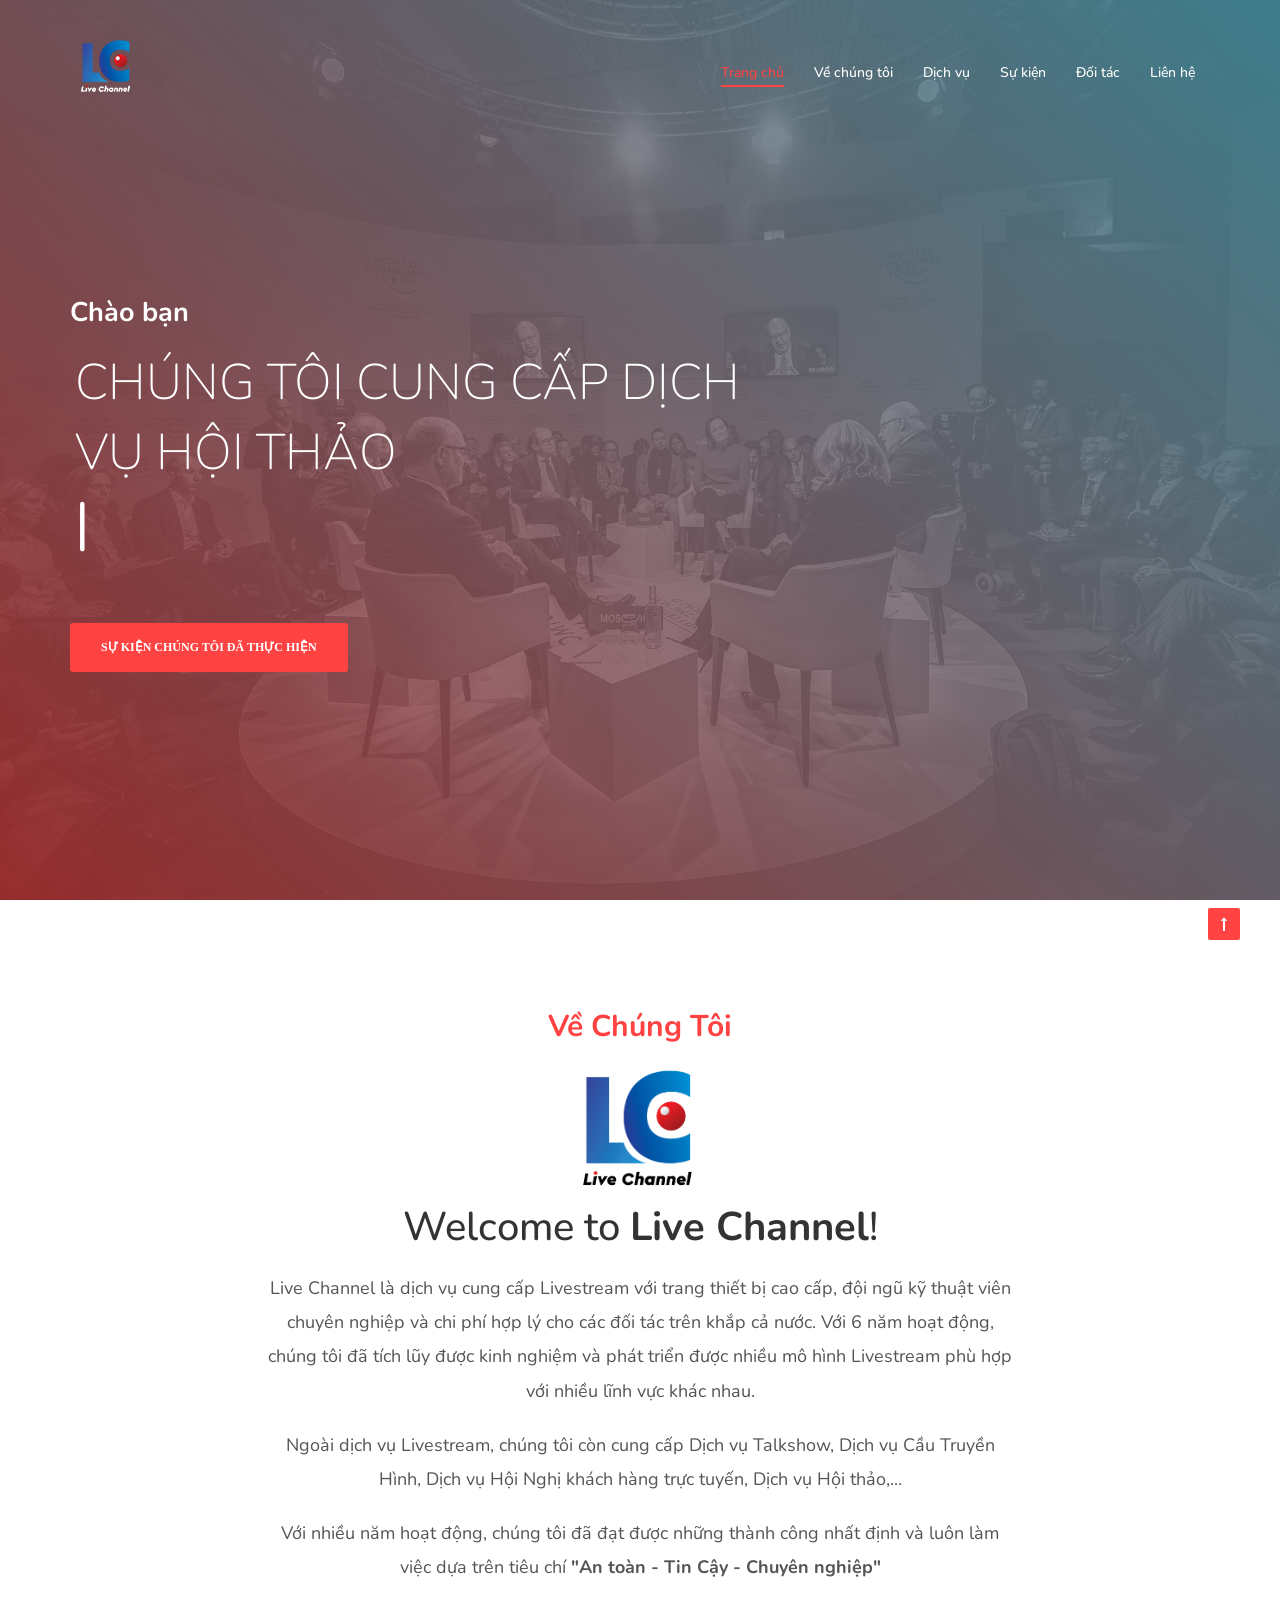
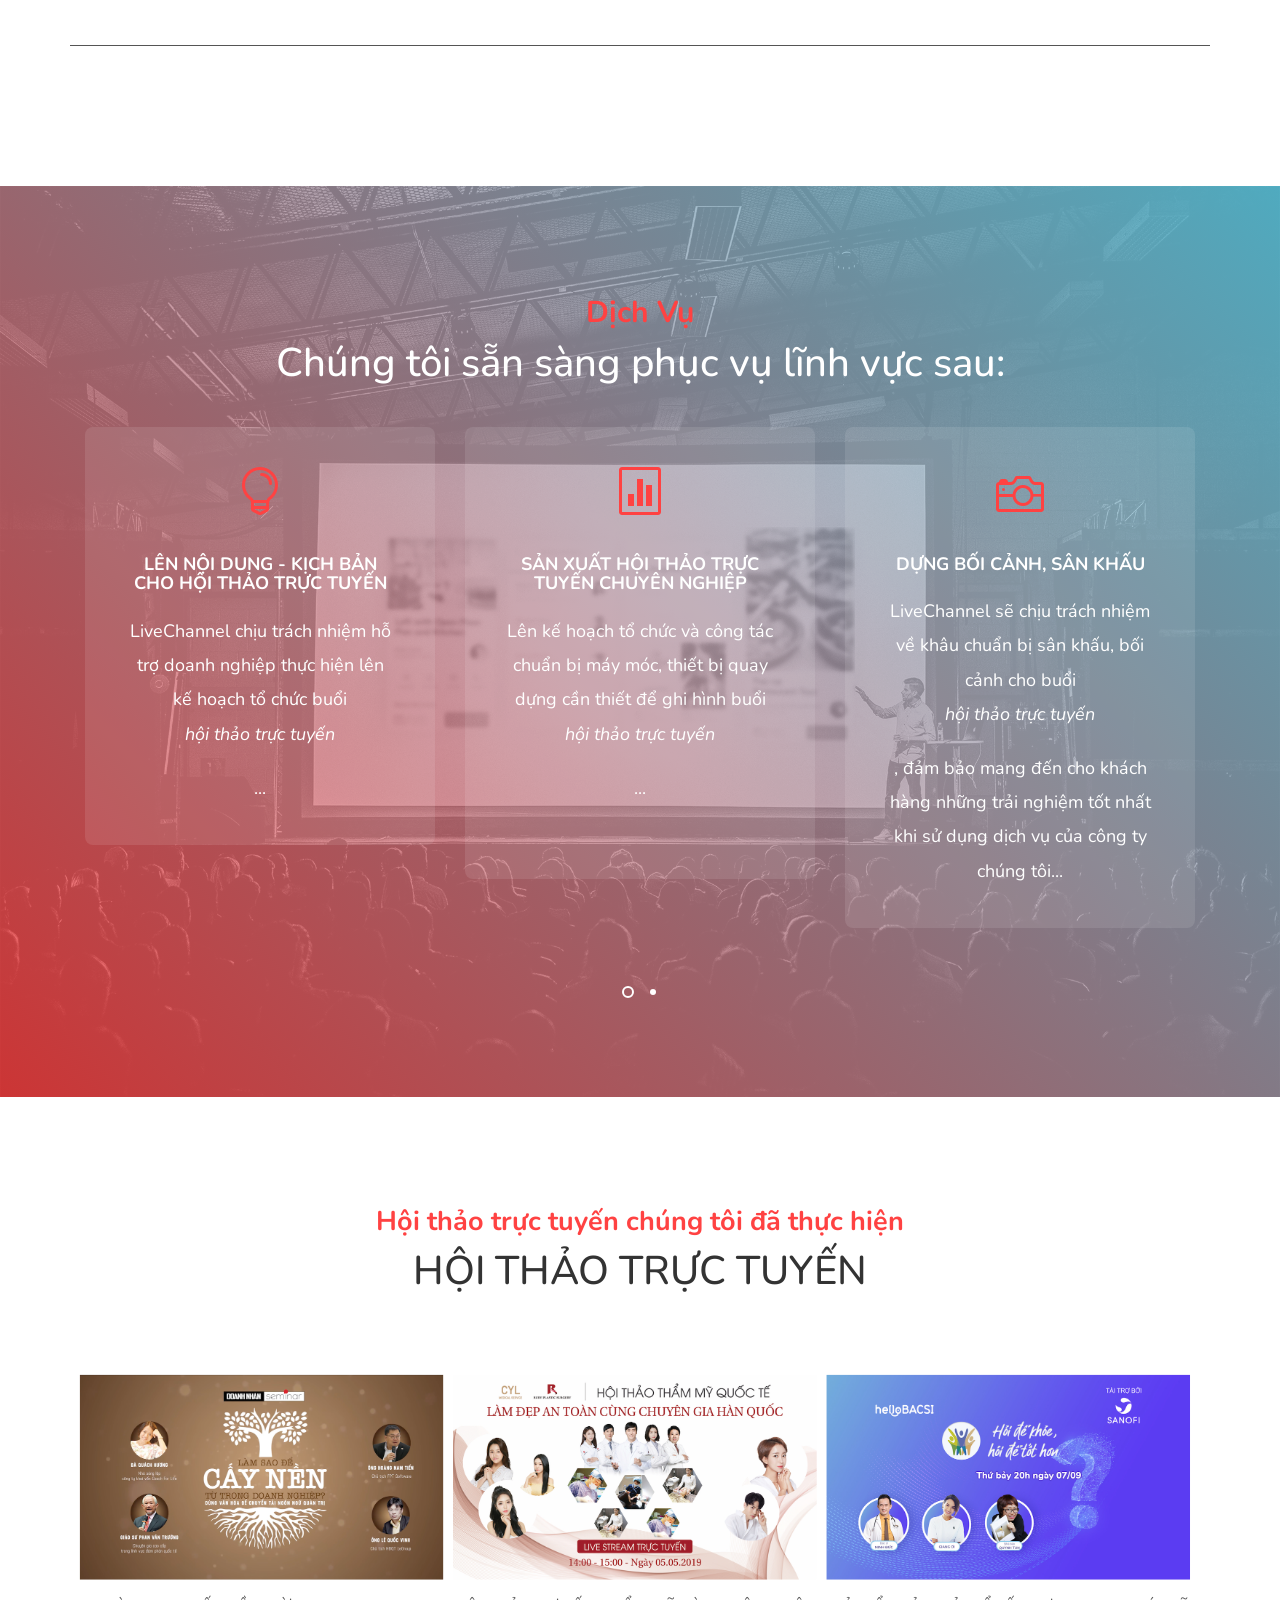
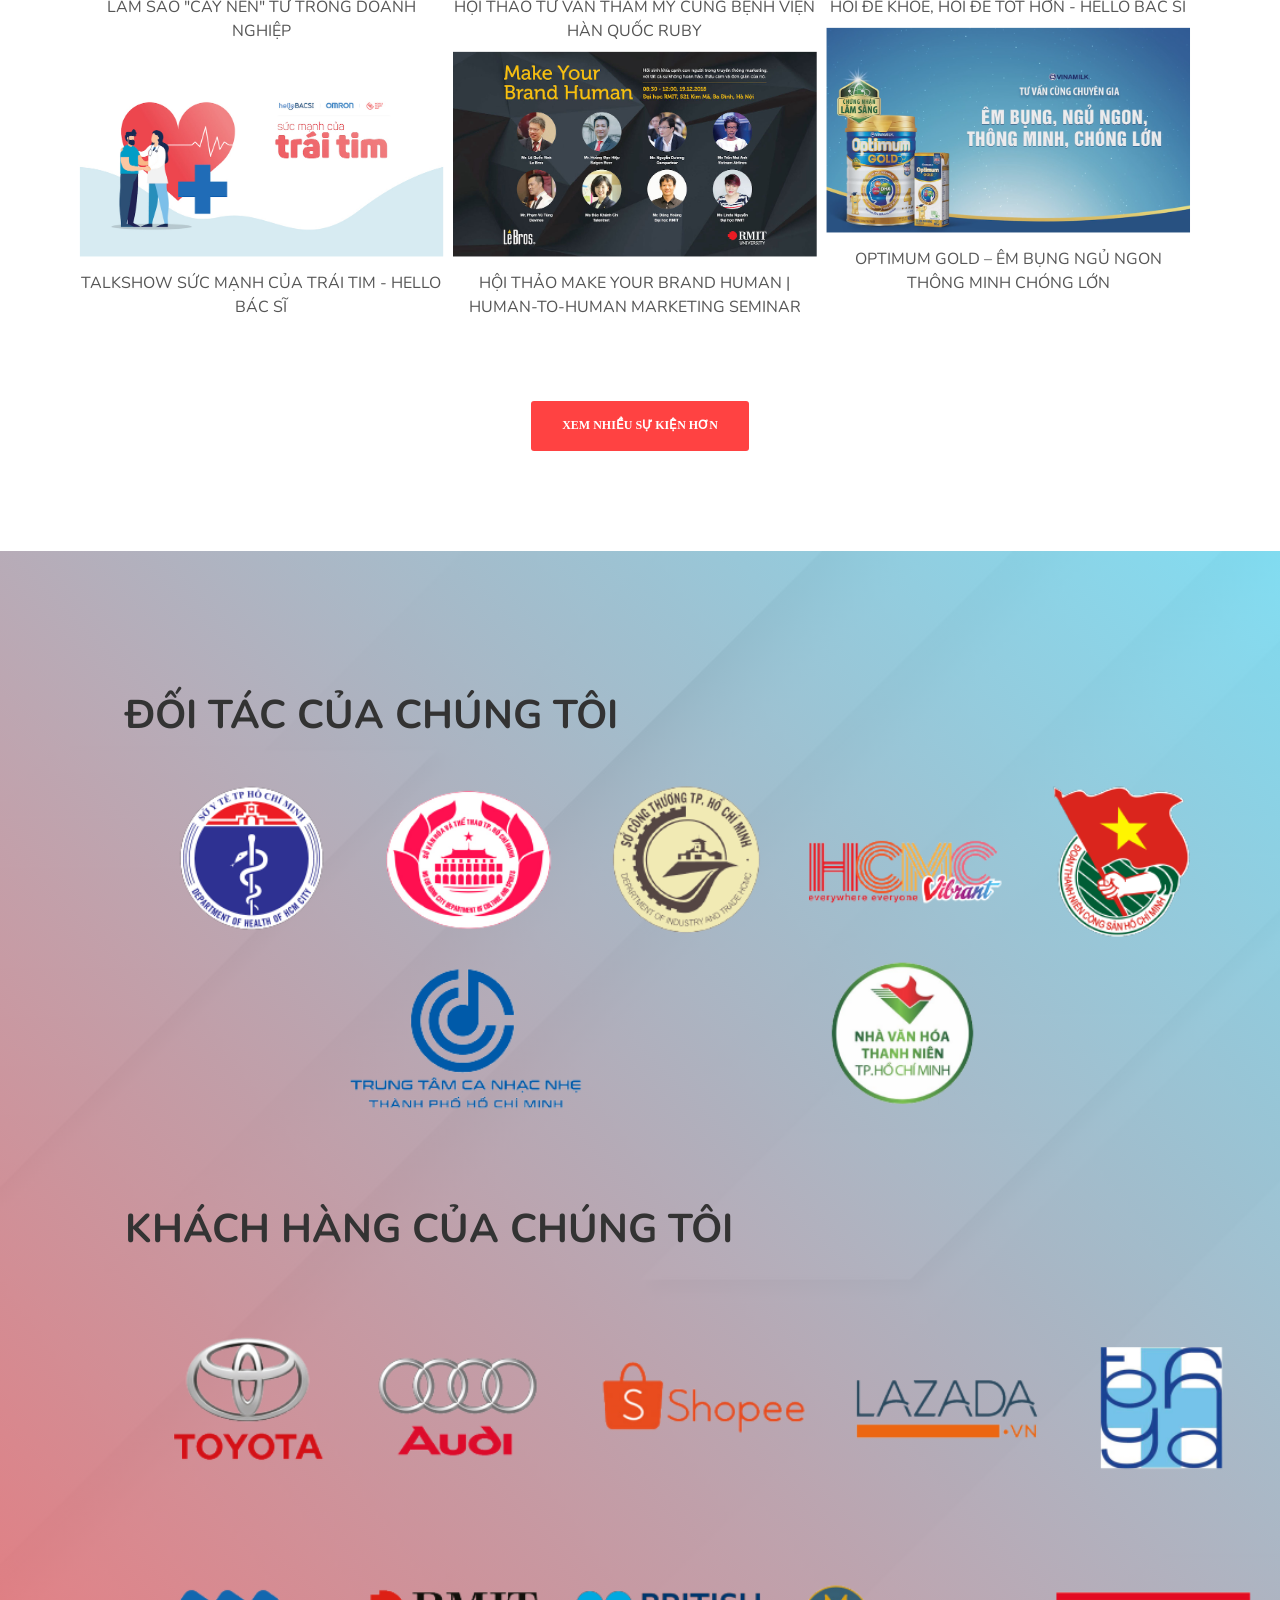
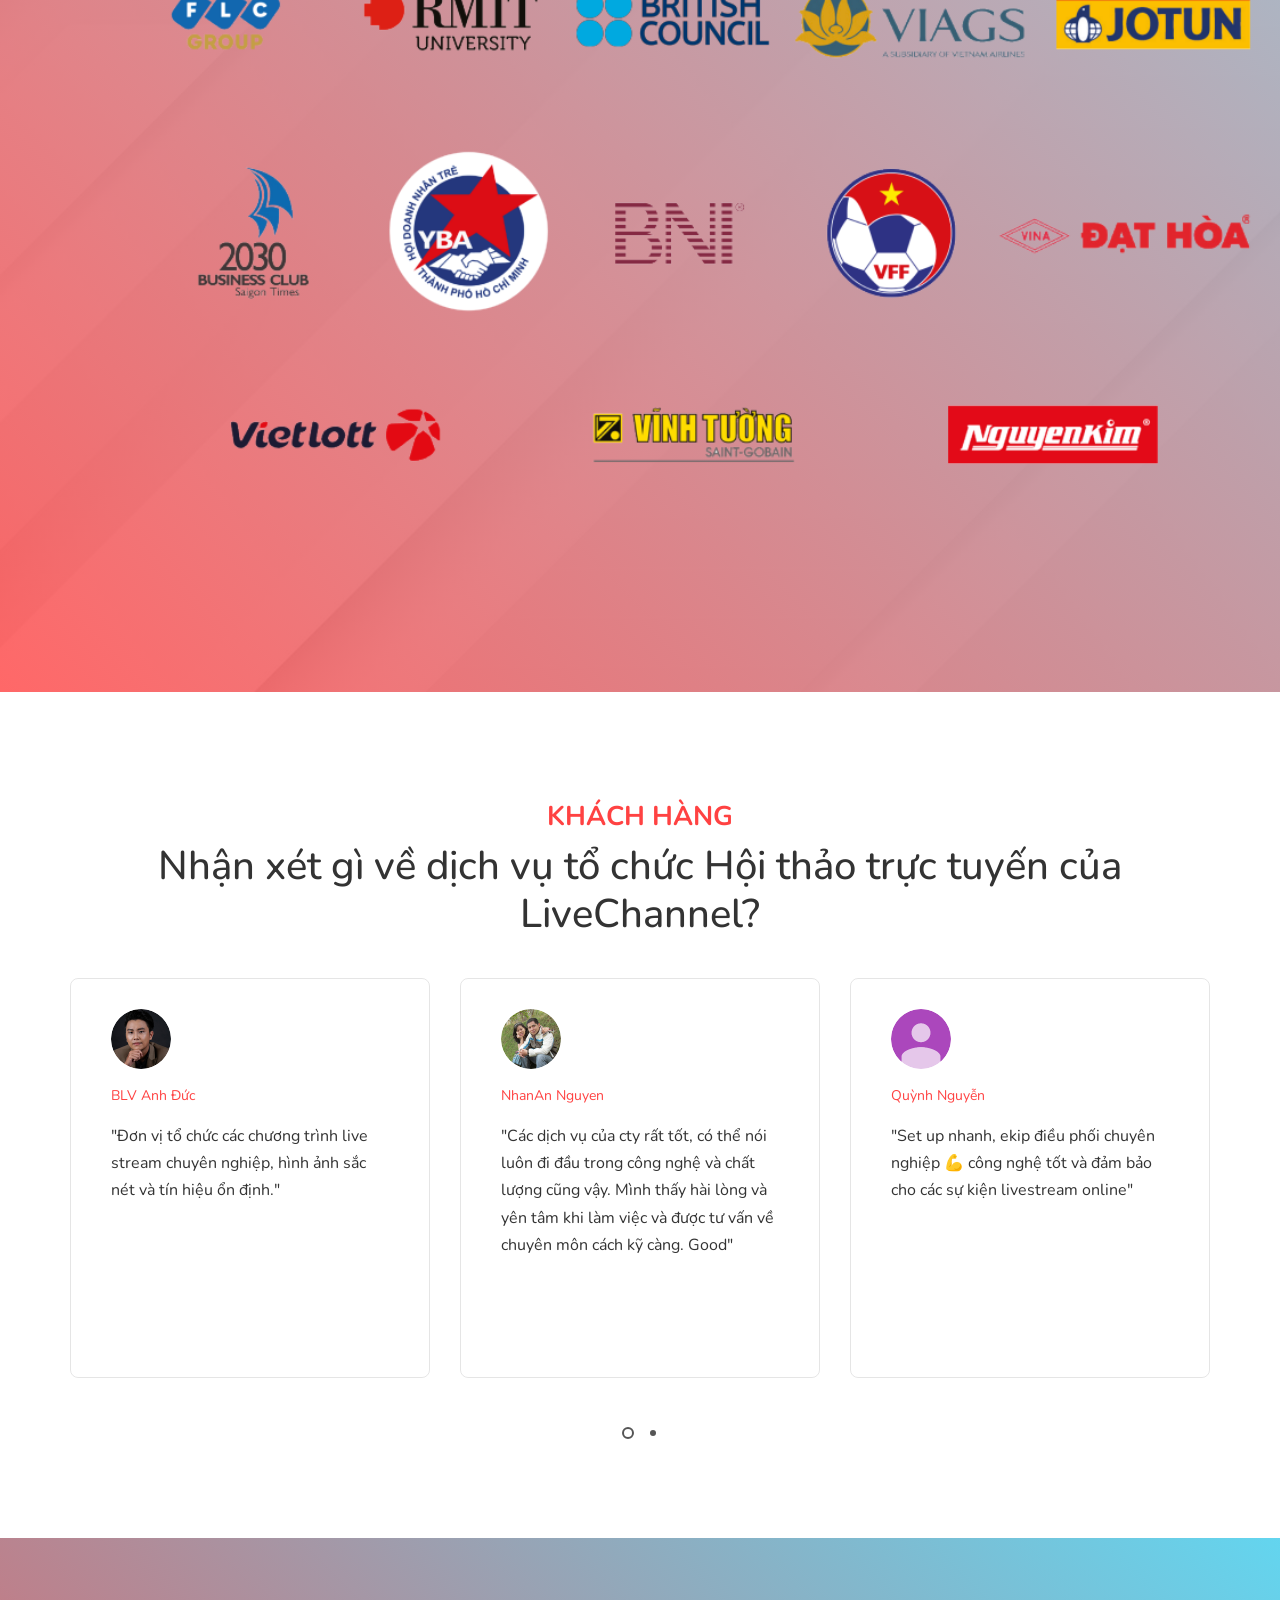
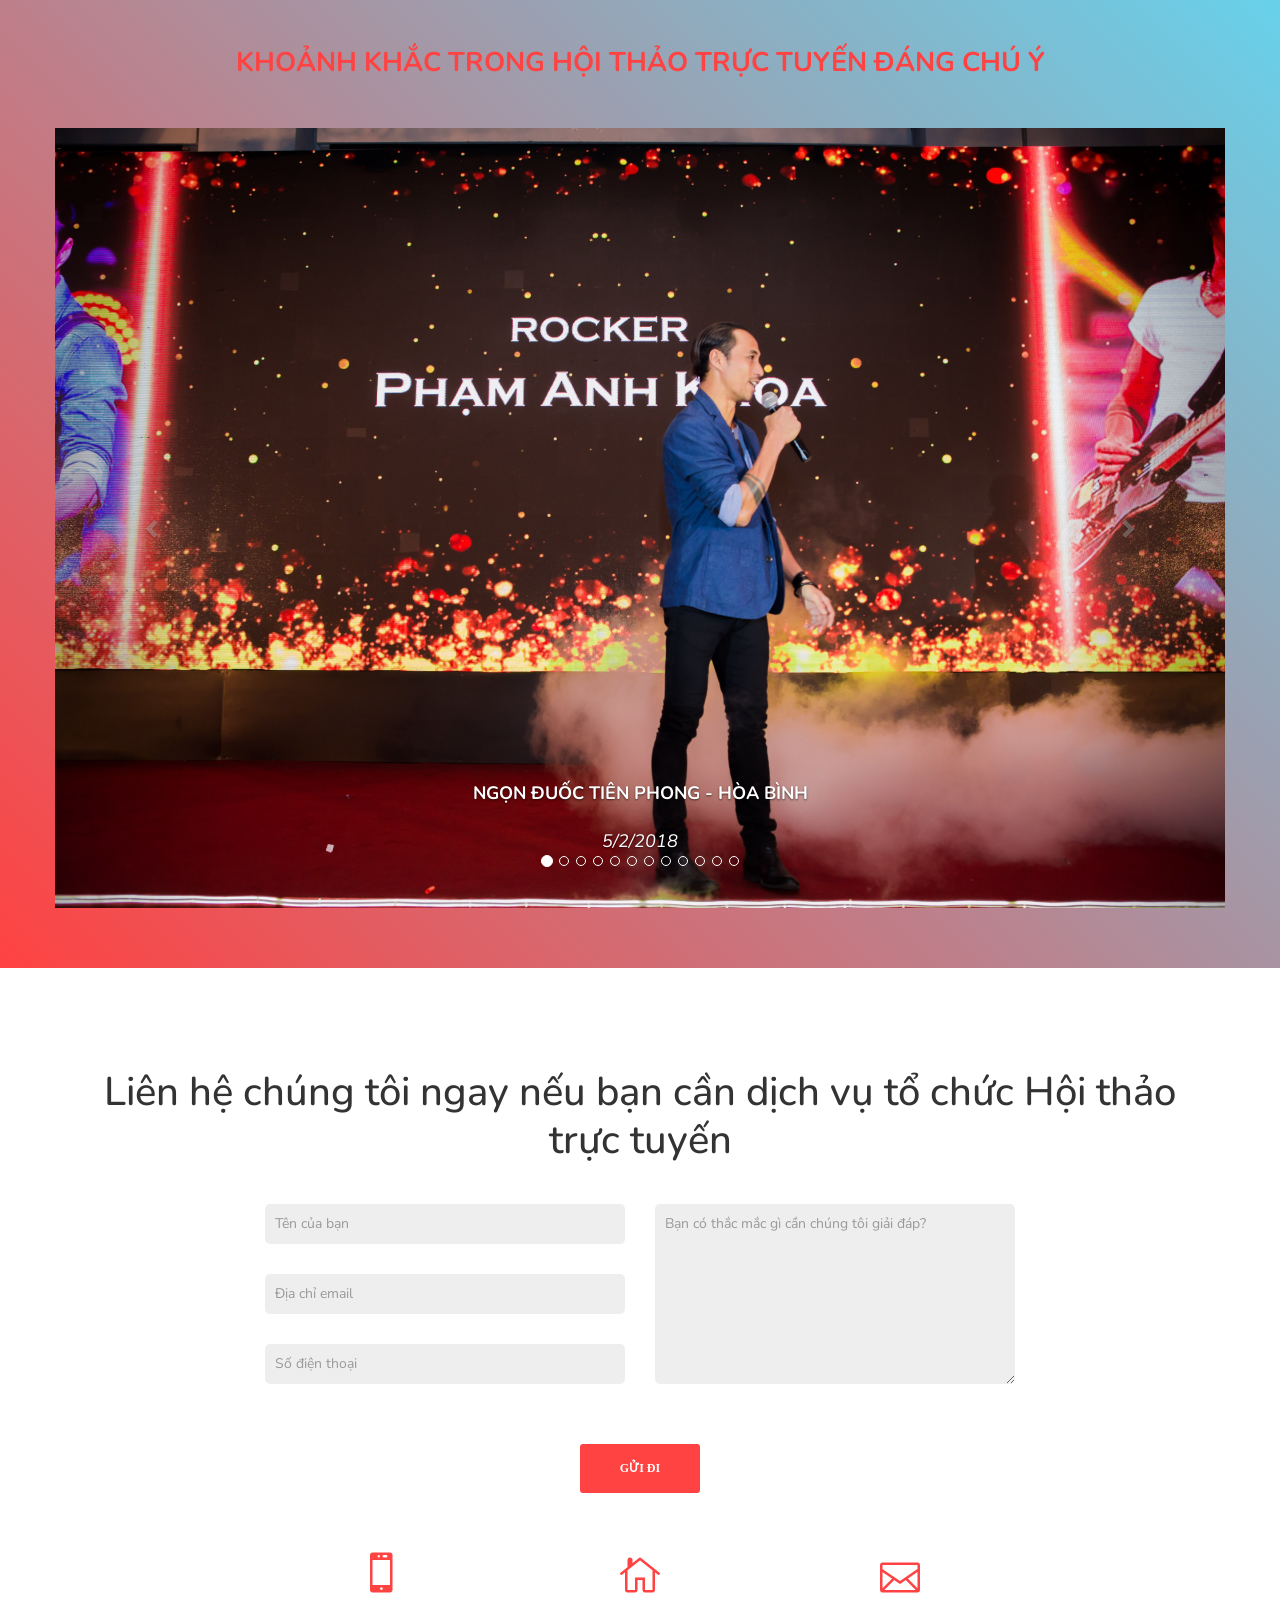
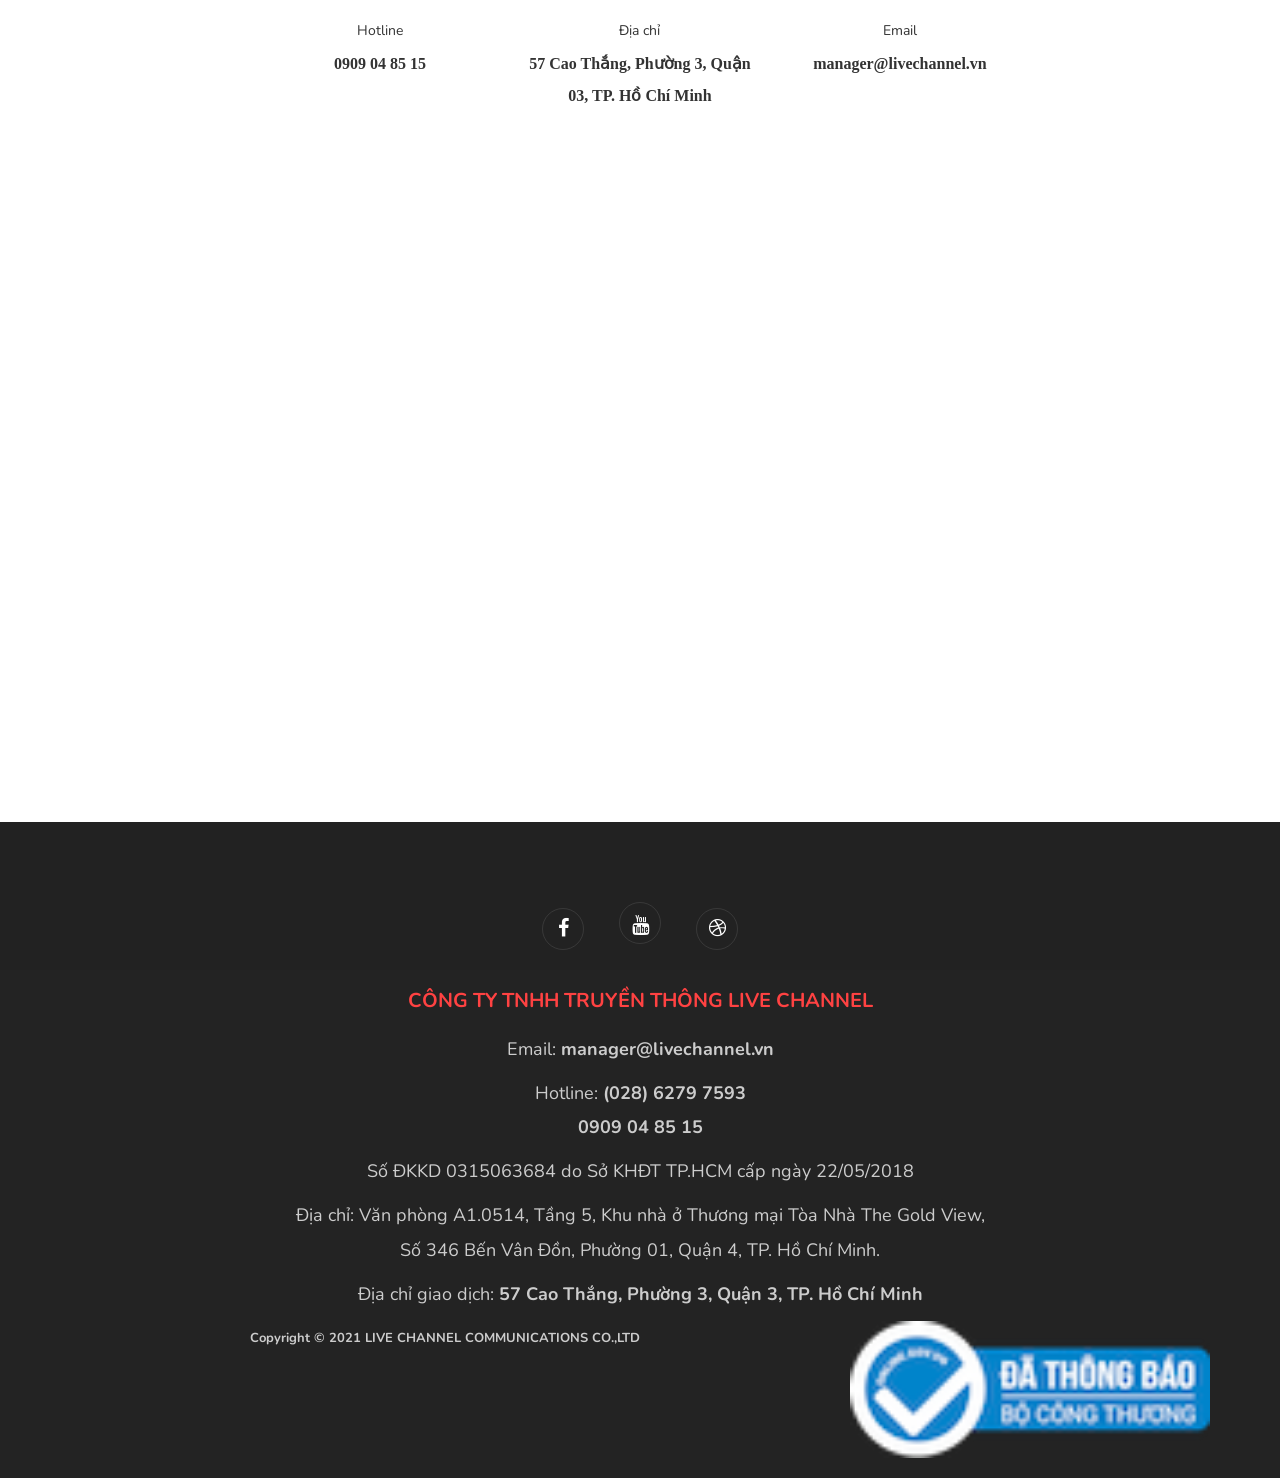
==== index.html @ 2a79cfcd "reup git" ====
<!DOCTYPE html>
<html lang="en">

<head>
    <meta charset="utf-8">
    <title>LIVE CHANNEL | CUNG CẤP DỊCH VỤ HỘI THẢO TRỰC TUYẾN</title>
    <link rel="shortcut icon" type="image/png" href="images/logo/lc.png">
    <meta name="viewport" content="width=device-width, initial-scale=1.0">
    <meta name="description" content="Tổ chức cung cấp dịch vụ Hội Thảo Trực Tuyến trên nền tảng số chất lượng cao, chuyên nghiệp. Chúng tôi cung cấp các dịch vụ với tiêu chí An toàn - Tin cậy - Chuyên nghiệp.">
    <meta name="keywords" content="cung cấp, dịch vụ, cầu truyền hình, tương tác, nền tảng số, chuyên nghiệp, livestream, talkshow, live, streaming, hội nghị, trực tuyến, trực tiếp">
    <meta name="author" content="Hieu Nguyen">

    <!--[if lt IE 9]>
	<script src="js/html5shiv.js"></script>
	<![endif]-->

    <!-- CSS Files
    ================================================== -->
    <link rel="stylesheet" href="css/bootstrap.css" type="text/css">
    <link rel="stylesheet" href="css/animate.css" type="text/css">
    <link rel="stylesheet" href="css/owl.carousel.css" type="text/css">
    <link rel="stylesheet" href="css/magnific-popup.css" type="text/css">
    <link rel="stylesheet" href="css/style.css" type="text/css">

    <!-- background -->
    <link rel="stylesheet" href="css/bg.css" type="text/css">

    <!-- color scheme -->
    <link rel="stylesheet" href="css/colors/scheme-2.css" type="text/css">

    <!-- GOOGLE SEARCH CONSOLE -->
    <meta name="google-site-verification" content="CHRQ5Zv9gvotdduIQzApSWFDyCMSl0YZT2X0U64Gsw0" />
</head>

<body id="homepage">

    <div id="wrapper">

        <!-- header begin -->
        <header>

            <div class="container">
                <div class="row">
                    <div class="col-md-12">
                        <!-- logo begin -->
                        <div id="logo">
                            <a href="#wrapper">
                                <img class="logo" src="images/logo-light.png" alt="">
                                <img class="logo-2" src="images/logo-dark.png" alt="">
                            </a>
                        </div>
                        <!-- logo close -->

                        <!-- small button begin -->
                        <span id="menu-btn"></span>
                        <!-- small button close -->

                        <!-- mainmenu begin -->
                        <nav>
                            <ul id="mainmenu">
                                <li><a class="active" href="#top">Trang chủ<span></span></a></li>
                                <li><a href="#section-about">Về chúng tôi<span></span></a></li>
                                <li><a href="#section-services">Dịch vụ<span></span></a></li>
                                <li><a href="#section-portfolio">Sự kiện<span></span></a></li>
                                <li><a href="#section-experiences">Đối tác<span></span></a></li>
                                <li><a href="#section-contact">Liên hệ<span></span></a></li>
                            </ul>
                        </nav>

                    </div>
                    <!-- mainmenu close -->

                </div>
            </div>
        </header>
        <!-- header close -->

        <!-- content begin -->
        <div id="content" class="no-bottom no-top">
            <div id="top"></div>

            <!-- section begin -->
            <section id="section-hero" class="full-height relative no-top no-bottom text-white" data-stellar-background-ratio=".2">
                <div class="overlay-gradient">
                    <div class="overlay-bg t30">
                        <div class="center-y fadeScroll relative" data-scroll-speed="2">
                            <div class="container">
                                <div class="row">
                                    <div class="col-md-8">
                                        <div class="spacer-double"></div>
                                        <h5 class="mb20">Chào bạn</h5>

                                        <div class="h1_big text-white">
                                            <h1>CHÚNG TÔI CUNG CẤP DỊCH VỤ HỘI THẢO</h1>
                                            <div class="typed-strings">
                                                <p>TRỰC TUYẾN</p>
                                                <p>CHUYÊN NGHIỆP</p>
                                                <!-- <p>HỘI THẢO</p> -->
                                            </div>
                                            <div class="typed"></div>
                                        </div>

                                        <div class="spacer-double"></div>
                                        <a href="#section-portfolio" class="btn btn-custom color-2">Sự kiện chúng tôi đã
                                            thực hiện</a>
                                    </div>
                                </div>
                            </div>
                        </div>
                    </div>
                </div>
            </section>
            <!-- section close -->


            <!-- section begin -->
            <section id="section-about">
                <div class="container relative">
                    <div class="row">
                        <div class="col-md-12 text-center">
                            <h5 class="h5-title"><span class="id-color">Về Chúng Tôi</span></h5>
                            <div class="abut-us-logo">
                                <img class="about-logo" src="images/Logo-LC.png" alt="logo live channel">
                            </div>
                            <h2>Welcome to <b>Live Channel</b>!</h2>
                        </div>
                        <div class="col-md-8 col-md-offset-2 text-center">
                            <p>Live Channel là dịch vụ cung cấp Livestream với trang thiết bị cao cấp, đội ngũ kỹ thuật viên chuyên nghiệp và chi phí hợp lý cho các đối tác trên khắp cả nước. Với 6 năm hoạt động, chúng tôi đã tích lũy được kinh nghiệm và
                                phát triển được nhiều mô hình Livestream phù hợp với nhiều lĩnh vực khác nhau. </p>
                            <p>Ngoài dịch vụ Livestream, chúng tôi còn cung cấp Dịch vụ Talkshow, Dịch vụ Cầu Truyền Hình, Dịch vụ Hội Nghị khách hàng trực tuyến, Dịch vụ Hội thảo,...</p>
                            <p>Với nhiều năm hoạt động, chúng tôi đã đạt được những thành công nhất định và luôn làm việc dựa trên tiêu chí <b>"An toàn - Tin Cậy - Chuyên nghiệp"</b></p>
                        </div>
                    </div>
                    <hr>
                </div>
            </section>
            <!-- section close -->

            <!-- section begin -->
            <section id="section-services" class="no-top no-bottom text-light" data-stellar-background-ratio=".2">
                <div class="overlay-gradient">
                    <div class="overlay-bg">
                        <div class="container">

                            <div class="row">
                                <div class="col-md-12 text-center">
                                    <h5 class="h5-title"><span class="id-color">Dịch Vụ</span></h5>
                                    <h2>Chúng tôi sẵn sàng phục vụ lĩnh vực sau:</h2>

                                    <div id="carousel-3" class="sequence" data-anim="fadeInUp">

                                        <!-- feature box begin -->
                                        <div class="feature-box col-md-4 carousel-item sq-item wow">
                                            <div class="inner">
                                                <i class="icon_lightbulb_alt id-color"></i>
                                                <div class="text">
                                                    <h3>LÊN NỘI DUNG - KỊCH BẢN CHO HỘI THẢO TRỰC TUYẾN<br></h3>
                                                    LiveChannel chịu trách nhiệm hỗ trợ doanh nghiệp thực hiện lên kế hoạch tổ chức buổi
                                                    <p style="font-style: italic;">hội thảo trực tuyến
                                                    </p>...
                                                </div>
                                            </div>
                                        </div>
                                        <!-- feature box close -->

                                        <!-- feature box begin -->
                                        <div class="feature-box col-md-4 carousel-item sq-item wow">
                                            <div class="inner">
                                                <i class="icon_datareport id-color"></i>
                                                <div class="text">
                                                    <h3>SẢN XUẤT HỘI THẢO TRỰC TUYẾN CHUYÊN NGHIỆP<br></h3>
                                                    Lên kế hoạch tổ chức và công tác chuẩn bị máy móc, thiết bị quay dựng cần thiết để ghi hình buổi
                                                    <p style="font-style: italic;">hội thảo trực tuyến</p>...<br><br>
                                                </div>
                                            </div>
                                        </div>
                                        <!-- feature box close -->

                                        <!-- feature box begin -->
                                        <div class="feature-box col-md-4 carousel-item sq-item wow">
                                            <div class="inner">
                                                <i class="icon_camera_alt id-color"></i>
                                                <div class="text">
                                                    <h3>DỰNG BỐI CẢNH, SÂN KHẤU<br></h3>
                                                    LiveChannel sẽ chịu trách nhiệm về khâu chuẩn bị sân khấu, bối cảnh cho buổi
                                                    <p style="font-style: italic;">hội thảo trực tuyến</p>, đảm bảo mang đến cho khách hàng những trải nghiệm tốt nhất khi sử dụng dịch vụ của công ty chúng tôi...
                                                </div>
                                            </div>
                                        </div>
                                        <!-- feature box close -->

                                        <!-- feature box begin -->
                                        <div class="feature-box col-md-4 carousel-item sq-item wow">
                                            <div class="inner">
                                                <i class="icon_tag_alt id-color"></i>
                                                <div class="text">
                                                    <h3>CÔNG TÁC CHUẨN BỊ MÁY MÓC - THIẾT BỊ CHO HỘI THẢO TRỰC TUYẾNN
                                                        <br></h3>
                                                    Với nhiều năm kinh nghiệm trong lĩnh vực này, LiveChannel tự tin cung cấp cho khách hàng những góc quay hình chất lượng cao và chuyên nghiệp.
                                                    <br><br><br><br>
                                                </div>
                                            </div>
                                        </div>
                                        <!-- feature box close -->

                                        <!-- feature box begin -->
                                        <!-- <div class="feature-box col-md-4 carousel-item sq-item wow">
                                            <div class="inner">
                                                <i class="icon_pencil-edit id-color"></i>
                                                <div class="text">
                                                    <h3>TƯ VẤN THIẾT KẾ, LẮP ĐẶT & TRAINING NHÂN SỰ TRUYỀN HÌNH DIGITAL
                                                    </h3>
                                                    Giúp doanh nghiệp xây dựng và đào tạo nhân sự kỹ thuật cho truyền
                                                    hình digital. Xây dựng từ A tới Z theo yêu cầu của khách hàng. Dựa
                                                    trên yêu cầu của khách hàng, đề xuất mức ngân sách phù hợp. Xây dựng
                                                    hệ thống thiết bị, lắp đặt....<br>
                                                </div>
                                            </div>
                                        </div> -->
                                        <!-- feature box close -->


                                        <!-- feature box close -->

                                    </div>
                                </div>
                            </div>
                        </div>
                    </div>
                </div>
            </section>
            <!-- section close -->

            <!-- section begin -->
            <section id="section-portfolio">
                <div class="container">

                    <!-- portfolio filter begin -->
                    <div class="row">

                        <div class="col-md-12 text-center">
                            <h5><span class="id-color">Hội thảo trực tuyến chúng tôi đã thực hiện</span></h5>
                            <h2>HỘI THẢO TRỰC TUYẾN</h2>
                        </div>

                        <div class="col-md-12 text-center mt50">
                            <ul id="filters">
                                <li>
                                    <a href="#" data-filter="*" class="selected"> </a>
                                </li>
                                <li><a href="#" data-filter=".sport">Thể thao</a></li>
                                <li><a href="#" data-filter=".entertain">Giải trí</a></li>
                                <li><a href="#" data-filter=".lifestyle">Đời sống</a></li>
                                <li><a href="#" data-filter=".business">Doanh nghiệp</a></li>
                                <li><a href="#" data-filter=".technology">Công nghệ</a></li>
                            </ul>




                            <div id="gallery" class="gallery full-gallery de-gallery pf_full_width pf_3_cols grid sequence">

                                <!-- gallery item -->
                                <div class="item sport website gallery-item">
                                    <div class="picframe wow">
                                        <a target="_blank" class="popup-website"
                                            href="https://livechannel.vn/danh-muc/doanh-nghiep/xem-truc-tiep-hoi-thao-lam-sao-cay-nen-tu-trong-doanh-nghiep">
                                            <span class="overlay">
                                                <span class="pf_text">
                                                    <span class="project-name">HỘI THẢO | LÀM SAO "CẤY NỀN" TỪ TRONG
                                                        DOANH NGHIỆP</span>
                                                    <span class="project-sub-name"><i>Bấm vào để xem thêm</i></span>
                                                </span>
                                            </span>
                                            <img src="images/portfolio/2019-08-21-Lebros-Talkshow-Cay-nen.png"
                                                alt='thumbnail HỘI THẢO | LÀM SAO "CẤY NỀN" TỪ TRONG
                                                DOANH NGHIỆP' /></a>
                                        <div class="project-figcaption-name">
                                            <figcaption>
                                                LÀM SAO "CẤY NỀN" TỪ TRONG DOANH NGHIỆP
                                            </figcaption>
                                        </div>
                                    </div>
                                </div>
                                <!-- close gallery item -->

                                <!-- gallery item -->
                                <div class="item entertain website gallery-item">
                                    <div class="picframe wow">
                                        <a target="_blank" class="popup-website" href="https://livechannel.vn/danh-muc/phu-nu/cung-cap-dich-vu-live-stream-truc-tiep-talk-show-hoi-thao-tu-van-tham-my-cung-benh-vien-han-quoc-ruby">
                                            <span class="overlay">
                                                <span class="pf_text">
                                                    <span class="project-name"> HỘI THẢO TƯ VẤN THẨM MỸ CÙNG BỆNH VIỆN
                                                        HÀN QUỐC RUBY</span>
                                            <span class="project-sub-name"><i>Bấm vào để xem thêm</i></span>
                                            </span>
                                            </span>
                                            <img src="images/portfolio/2019-05-05-HD-Clinic.jpeg" alt="thumbnail HỘI THẢO TƯ VẤN THẨM MỸ CÙNG BỆNH VIỆN
                                            HÀN QUỐC RUBY" /></a>
                                        <div class="project-figcaption-name">
                                            <figcaption>
                                                HỘI THẢO TƯ VẤN THẨM MỸ CÙNG BỆNH VIỆN HÀN QUỐC RUBY
                                        </div>
                                    </div>
                                </div>
                                <!-- close gallery item -->

                                <!-- gallery item -->
                                <div class="item entertain website gallery-item">
                                    <div class="picframe wow">
                                        <a target="_blank" class="popup-website" href="https://www.facebook.com/watch/live/?v=395002671158252&ref=watch_permalink">
                                            <span class="overlay">
                                                <span class="pf_text">
                                                    <span class="project-name">HỎI ĐỂ KHỎE, HỎI ĐỂ TỐT HƠN - HELLO BÁC
                                                        SĨ</span>
                                            <span class="project-sub-name"><i>Bấm vào để xem thêm</i></span>
                                            </span>
                                            </span>
                                            <img src="images/portfolio/2019-09-07-hellobacsi-sanofi.jpeg" alt="thumbnail HỎI ĐỂ KHỎE, HỎI ĐỂ TỐT HƠN - HELLO BÁC SĨ" /></a>
                                        <div class="project-figcaption-name">
                                            <figcaption>
                                                HỎI ĐỂ KHỎE, HỎI ĐỂ TỐT HƠN - HELLO BÁC SĨ
                                            </figcaption>
                                        </div>
                                    </div>
                                </div>
                                <!-- close gallery item -->
                                <!-- gallery item -->
                                <div class="item entertain website gallery-item">
                                    <div class="picframe wow">
                                        <a target="_blank" class="popup-website" href="https://www.facebook.com/vinamilkbabycare/videos/766093267072899">
                                            <span class="overlay">
                                                <span class="pf_text">
                                                    <span class="project-name">OPTIMUM GOLD – ÊM BỤNG NGỦ NGON THÔNG
                                                        MINH CHÓNG
                                                        LỚN</span>
                                            <span class="project-sub-name"><i>Bấm vào để xem thêm</i></span>
                                            </span>
                                            </span>
                                            <img src="images/portfolio/2018-12-15-Vinamilk-Babycare-DSquare.bmp" alt="thumbnail OPTIMUM GOLD – ÊM BỤNG NGỦ NGON THÔNG MINH CHÓNG LỚN" /></a>
                                        <div class="project-figcaption-name">
                                            <figcaption>
                                                OPTIMUM GOLD – ÊM BỤNG NGỦ NGON THÔNG MINH CHÓNG LỚN
                                            </figcaption>
                                        </div>
                                    </div>
                                </div>
                                <!-- close gallery item -->

                                <!-- gallery item -->
                                <div class="item business website gallery-item">
                                    <div class="picframe wow">
                                        <a target="_blank" class="popup-website" href="https://www.facebook.com/watch/live/?v=471863450209659&ref=search">
                                            <span class="overlay">
                                                <span class="pf_text">
                                                    <span class="project-name">TALKSHOW SỨC MẠNH CỦA TRÁI TIM - HELLO
                                                        BÁC SĨ</span>
                                            <span class="project-sub-name"><i>Bấm vào để xem thêm</i></span>
                                            </span>
                                            </span>
                                            <img src="images/portfolio/2019-09-27-Backdrop-Talkshow-HelloBS.jpeg" alt="TALKSHOW SỨC MẠNH CỦA TRÁI TIM - HELLO BÁC SĨ" /></a>
                                        <div class="project-figcaption-name">
                                            <figcaption>
                                                TALKSHOW SỨC MẠNH CỦA TRÁI TIM - HELLO BÁC SĨ
                                            </figcaption>
                                        </div>
                                    </div>
                                </div>
                                <!-- close gallery item -->

                                <!-- gallery item -->
                                <div class="item business website gallery-item">
                                    <div class="picframe wow">
                                        <a target="_blank" class="popup-website" href="https://livechannel.vn/danh-muc/doanh-nghiep/live-stream-hoi-thao-make-your-brand-human--human-to-human-marketing-seminar">
                                            <span class="overlay">
                                                <span class="pf_text">
                                                    <span class="project-name">HỘI THẢO MAKE YOUR BRAND HUMAN |
                                                        HUMAN-TO-HUMAN MARKETING SEMINAR</span>
                                            <span class="project-sub-name"><i>Bấm vào để xem thêm</i></span>
                                            </span>
                                            </span>
                                            <img src="images/portfolio/2018-12-19-Backdrop-Make-your-brand-human-Le-Bros-01.jpeg" alt="thumbnail HỘI THẢO MAKE YOUR BRAND HUMAN | HUMAN-TO-HUMAN MARKETING SEMINAR" /></a>
                                        <div class="project-figcaption-name">
                                            <figcaption>
                                                HỘI THẢO MAKE YOUR BRAND HUMAN | HUMAN-TO-HUMAN MARKETING SEMINAR
                                                <br><br>
                                            </figcaption>
                                        </div>
                                    </div>
                                </div>
                                <!-- close gallery item -->





                                <!-- gallery item -->

                                <!-- close gallery item -->

                            </div>
                            <a target="_blank" href="https://livechannel.vn/danh-muc"><button type="button"
                                    class="btn btn-custom color-2 see-more">Xem nhiều sự kiện hơn</button></a>
                        </div>
                        <!-- portfolio filter close -->

                    </div>

                </div>


            </section>
            <!-- section close -->

            <!-- section begin -->
            <section id="section-experiences" class="no-top no-bottom text-light" data-stellar-background-ratio=".2">
                <div class="overlay-gradient">
                    <div class="overlay-bg">
                        <div class="container">

                            <div class="row">
                                <div class="col-md-12">
                                    <div class="padding20 wow fadeInRight">
                                        <!-- <h2 style="color: #333; font-weight: bold;">KHÁCH HÀNG CỦA CHÚNG TÔI</h2>
                                        <div class="logo-custommer">
                                          
                                            
                                        </div> -->

                                        <div class="container">
                                            <h2 style="color: #333; font-weight: bold;">ĐỐI TÁC CỦA CHÚNG TÔI</h2>

                                            <img class="img-responsive" src="images/logo-doi-tac/all-logo-partner.png" alt="Khách hàng Live Channel" width="100%">
                                        </div>

                                        <div class="container">
                                            <h2 style="color: #333; font-weight: bold;">KHÁCH HÀNG CỦA CHÚNG TÔI</h2>

                                            <img class="img-responsive" src="images/logo-khach-hang/all-logo-custommers.png" alt="Khách hàng Live Channel" width="100%">
                                        </div>
                                    </div>
                                </div>
                            </div>

                        </div>

                    </div>
                </div>
            </section>
            <!-- section close -->

            <!-- section begin -->
            <section id="section-testimonial">
                <div class="container">

                    <div class="row">
                        <div class="col-md-12 text-center">
                            <h5><span class="id-color">KHÁCH HÀNG</span></h5>
                            <h2>Nhận xét gì về dịch vụ tổ chức Hội thảo trực tuyến của LiveChannel?</h2>
                        </div>


                        <div id="testimonial-carousel" class="de_carousel sequence" data-wow-delay=".3s">

                            <div class="col-md-6 item sq-item wow">
                                <div class="de_testi opt-2">
                                    <blockquote>
                                        <div class="de_testi_by">
                                            <img src="images/people/5.png" class="img-circle" alt="">
                                            <span>BLV Anh Đức</span>

                                        </div>
                                        <p>"Đơn vị tổ chức các chương trình live stream chuyên nghiệp, hình ảnh sắc nét và tín hiệu ổn định."</p>

                                    </blockquote>
                                </div>
                            </div>

                            <div class="col-md-6 item sq-item wow">
                                <div class="de_testi opt-2">
                                    <blockquote>
                                        <div class="de_testi_by">
                                            <img src="images/people/3.png" class="img-circle" alt="">
                                            <span>NhanAn Nguyen</span>

                                        </div>
                                        <p>"Các dịch vụ của cty rất tốt, có thể nói luôn đi đầu trong công nghệ và chất lượng cũng vậy. Mình thấy hài lòng và yên tâm khi làm việc và được tư vấn về chuyên môn cách kỹ càng. Good"</p>

                                    </blockquote>
                                </div>
                            </div>

                            <div class="col-md-6 item sq-item wow">
                                <div class="de_testi opt-2">
                                    <blockquote>
                                        <div class="de_testi_by">
                                            <img src="images/people/2.png" class="img-circle" alt="">
                                            <span>Quỳnh Nguyễn</span>
                                        </div>
                                        <p>"Set up nhanh, ekip điều phối chuyên nghiệp 💪 công nghệ tốt và đảm bảo cho các sự kiện livestream online"</p>

                                    </blockquote>
                                </div>
                            </div>

                            <div class="col-md-6 item sq-item wow">
                                <div class="de_testi opt-2">
                                    <blockquote>
                                        <div class="de_testi_by">
                                            <img src="images/people/4.png" class="img-circle" alt="">
                                            <span>Tu Tran</span>
                                        </div>
                                        <p>"Chất lượng phục vụ tốt, uy tín!"</p>
                                    </blockquote>
                                </div>
                            </div>

                            <div class="col-md-6 item sq-item wow">
                                <div class="de_testi opt-2">
                                    <blockquote>
                                        <div class="de_testi_by">
                                            <img src="images/people/1.png" class="img-circle" alt="">
                                            <span>Hòa Nguyễn</span>
                                        </div>

                                        <p>"Đã từng hợp tác nhiều dự án từ nhỏ đến lớn. Đội ngũ làm việc chuyên nghiệp, kỹ thuật tốt và dự án nào cũng thành công trọn vẹn."</p>
                                    </blockquote>
                                </div>
                            </div>

                        </div>
                    </div>
                </div>
            </section>
            <!-- section close -->

            <!-- section begin -->
            <section id="section-fun-facts" class="pt60 pb60 text-light bg-gradient">
                <div class="container">

                    <div class="row">
                        <!-- TITLE -->
                        <div class="slideshow-title text-center">
                            <h5><span class="id-color">KHOẢNH KHẮC TRONG HỘI THẢO TRỰC TUYẾN ĐÁNG CHÚ Ý</span></h5>
                        </div>

                        <div id="myCarousel" class="carousel slide" data-ride="carousel">
                            <!-- Indicators -->
                            <ol class="carousel-indicators">
                                <li data-target="#myCarousel" data-slide-to="0" class="active"></li>
                                <li data-target="#myCarousel" data-slide-to="1"></li>
                                <li data-target="#myCarousel" data-slide-to="2"></li>
                                <li data-target="#myCarousel" data-slide-to="3"></li>
                                <li data-target="#myCarousel" data-slide-to="4"></li>
                                <li data-target="#myCarousel" data-slide-to="5"></li>
                                <li data-target="#myCarousel" data-slide-to="6"></li>
                                <li data-target="#myCarousel" data-slide-to="7"></li>
                                <li data-target="#myCarousel" data-slide-to="8"></li>
                                <li data-target="#myCarousel" data-slide-to="9"></li>
                                <li data-target="#myCarousel" data-slide-to="10"></li>
                                <li data-target="#myCarousel" data-slide-to="11"></li>
                            </ol>

                            <!-- Wrapper for slides -->
                            <div class="carousel-inner">

                                <div class="item active">
                                    <img src="images/slideshow1/hoabinh5.jpg" alt="NGỌN ĐUỐC TIÊN PHONG - HÒA BÌNH" style="width:100%;">
                                    <div class="carousel-caption">
                                        <h3>NGỌN ĐUỐC TIÊN PHONG - HÒA BÌNH</h3>
                                        <i>5/2/2018</i>
                                    </div>
                                </div>

                                <div class="item">
                                    <img src="images/slideshow1/hoabinh6.jpg" alt="NGỌN ĐUỐC TIÊN PHONG - HÒA BÌNH" style="width:100%;">
                                    <div class="carousel-caption">
                                        <h3>NGỌN ĐUỐC TIÊN PHONG - HÒA BÌNH</h3>
                                        <i>5/2/2018</i>
                                    </div>
                                </div>

                                <div class="item">
                                    <img src="images/slideshow1/hoabinh7.jpg" alt="NGỌN ĐUỐC TIÊN PHONG - HÒA BÌNH" style="width:100%;">
                                    <div class="carousel-caption">
                                        <h3>NGỌN ĐUỐC TIÊN PHONG - HÒA BÌNH</h3>
                                        <i>5/2/2018</i>
                                    </div>
                                </div>

                                <div class="item">
                                    <img src="images/slideshow1/hoabinh8.jpg" alt="NGỌN ĐUỐC TIÊN PHONG - HÒA BÌNH" style="width:100%;">
                                    <div class="carousel-caption">
                                        <h3>NGỌN ĐUỐC TIÊN PHONG - HÒA BÌNH</h3>
                                        <i>5/2/2018</i>
                                    </div>
                                </div>

                                <div class="item">
                                    <img src="images/slideshow1/honda1.JPG" alt="LỄ RA MẮT SẢN PHẨM SH MODE - HONDA" style="width:100%;">
                                    <div class="carousel-caption">
                                        <h3>LỄ RA MẮT SẢN PHẨM SH MODE - HONDA</h3>
                                        <i>12/12/2020</i>
                                    </div>
                                </div>

                                <div class="item">
                                    <img src="images/slideshow1/honda2.JPG" alt="LỄ RA MẮT SẢN PHẨM SH MODE - HONDA" style="width:100%;">
                                    <div class="carousel-caption">
                                        <h3>LỄ RA MẮT SẢN PHẨM SH MODE - HONDA</h3>
                                        <i>12/12/2020</i>
                                    </div>
                                </div>

                                <div class="item">
                                    <img src="images/slideshow1/honda3.JPG" alt="LỄ RA MẮT SẢN PHẨM SH MODE - HONDA" style="width:100%;">
                                    <div class="carousel-caption">
                                        <h3>LỄ RA MẮT SẢN PHẨM SH MODE - HONDA</h3>
                                        <i>12/12/2020</i>
                                    </div>
                                </div>

                                <div class="item">
                                    <img src="images/slideshow1/hoa-binh-1_frgx.jpg" alt="NGỌN ĐUỐC TIÊN PHONG - HÒA BÌNH" style="width:100%;">
                                    <div class="carousel-caption">
                                        <h3>NGỌN ĐUỐC TIÊN PHONG - HÒA BÌNH</h3>
                                        <i>5/2/2018</i>
                                    </div>
                                </div>

                                <div class="item">
                                    <img src="images/slideshow1/hoa-binh-2.jpg" alt="NGỌN ĐUỐC TIÊN PHONG - HÒA BÌNH" style="width:100%;">
                                    <div class="carousel-caption">
                                        <h3>NGỌN ĐUỐC TIÊN PHONG - HÒA BÌNH</h3>
                                        <i>5/2/2018</i>
                                    </div>
                                </div>

                                <div class="item">
                                    <img src="images/slideshow1/hoa-binh-3.JPG" alt="NGỌN ĐUỐC TIÊN PHONG - HÒA BÌNH" style="width:100%;">
                                    <div class="carousel-caption">
                                        <h3>NGỌN ĐUỐC TIÊN PHONG - HÒA BÌNH</h3>
                                        <i>5/2/2018</i>
                                    </div>
                                </div>

                                <div class="item">
                                    <img src="images/slideshow1/hoa-binh-4.JPG" alt="NGỌN ĐUỐC TIÊN PHONG - HÒA BÌNH" style="width:100%;">
                                    <div class="carousel-caption">
                                        <h3>NGỌN ĐUỐC TIÊN PHONG - HÒA BÌNH</h3>
                                        <i>5/2/2018</i>
                                    </div>
                                </div>



                            </div>

                            <!-- Left and right controls -->
                            <a class="left carousel-control" href="#myCarousel" data-slide="prev">
                                <span class="glyphicon glyphicon-chevron-left"></span>
                                <span class="sr-only">Previous</span>
                            </a>
                            <a class="right carousel-control" href="#myCarousel" data-slide="next">
                                <span class="glyphicon glyphicon-chevron-right"></span>
                                <span class="sr-only">Next</span>
                            </a>

                        </div>
                    </div>
                </div>
            </section>
            <!-- section close -->

            <!-- section begin -->
            <section id="section-contact" class="no-bg">
                <div class="container">
                    <div class="row">
                        <div class="col-md-12 text-center">
                            <!-- <h5><span class="id-color">Điền vào form này và gửi cho chúng tôi nếu bạn có thắc mắc về
                                    dịch vụ tổ chức Hội thảo trực tuyến</span></h5> -->
                            <h2>Liên hệ chúng tôi ngay nếu bạn cần dịch vụ tổ chức Hội thảo trực tuyến</h2>
                        </div>

                        <div class="col-md-8 col-md-offset-2 wow fadeInUp">
                            <div class="row">
                                <form name="contactForm" id='contact_form' class="s2" method="post" action='email.php'>
                                    <div class="col-md-6">
                                        <div class="field-set">
                                            <input type='text' name='name' id='name' class="form-control" placeholder="Tên của bạn">
                                            <div class="line-fx"></div>
                                        </div>

                                        <div class="field-set">
                                            <input type='text' name='email' id='email' class="form-control" placeholder="Địa chỉ email">
                                            <div class="line-fx"></div>
                                        </div>

                                        <div class="field-set">
                                            <input type='text' name='phone' id='phone' class="form-control" placeholder="Số điện thoại">
                                            <div class="line-fx"></div>
                                        </div>
                                    </div>

                                    <div class="col-md-6">
                                        <div class="field-set">
                                            <textarea name='message' id='message' class="form-control" placeholder="Bạn có thắc mắc gì cần chúng tôi giải đáp?"></textarea>
                                            <div class="line-fx"></div>
                                        </div>
                                    </div>

                                    <div class="spacer-single"></div>

                                    <div class="col-md-12 text-center">
                                        <div id='submit'>
                                            <input type='submit' id='send_message' value='Gửi đi' class="btn btn-custom color-2">
                                        </div>
                                        <div id='mail_success' class='success'>Chúng tôi sẽ liên hệ bạn ngay khi có thể.
                                        </div>
                                        <div id='mail_fail' class='error'>Vui lòng thực hiện lại!
                                        </div>
                                    </div>
                                </form>
                            </div>

                            <div class="spacer-double"></div>

                            <div class="row text-center wow fadeInUp">
                                <div class="col-md-4">
                                    <div class="wm-1"></div>
                                    <i class="icon_mobile id-color size40 mb20"></i>
                                    <h6 class="id-color">Hotline</h6>
                                    <h4><b>0909 04 85 15</b></h4>
                                </div>

                                <div class="col-md-4">
                                    <div class="wm-1"></div>
                                    <i class="icon_house_alt id-color size40 mb20"></i>
                                    <h6 class="id-color">Địa chỉ</h6>
                                    <h4><b>57 Cao Thắng, Phường 3, Quận 03, TP. Hồ Chí Minh</b></h4>
                                </div>

                                <div class="col-md-4">

                                    <div class="wm-1"></div>
                                    <i class="icon_mail_alt id-color size40 mb20"></i>
                                    <h6 class="id-color">Email</h6>
                                    <h4><b>manager@livechannel.vn</b></h4>
                                </div>
                            </div>

                        </div>
                    </div>

                </div>
            </section>

            <!-- section begin -->
            <section id="section-map" class="map-container no-top no-bottom" aria-label="map-container">
                <iframe src="https://www.google.com/maps/embed?pb=!1m18!1m12!1m3!1d992.0052647412981!2d106.681466051156!3d10.77019567553367!2m3!1f0!2f0!3f0!3m2!1i1024!2i768!4f13.1!3m3!1m2!1s0x31752f218522d5c9%3A0x35ace9781aa492dc!2zVHJ1bmcgdMOibSBDYSBuaOG6oWMgbmjhurk!5e0!3m2!1svi!2s!4v1615877353135!5m2!1svi!2s"
                    frameborder="0" style="border:0;" allowfullscreen="" aria-hidden="false" tabindex="0"></iframe>
            </section>
            <!-- section close -->


        </div>
        <!-- content close -->

        <!-- footer begin -->
        <footer>
            <div class="container text-center text-light">
                <div class="row">
                    <div class="col-md-12">
                        <div class="social-icons big">
                            <a target="_blank" href="https://www.facebook.com/livechannel.vn"><i
                                    class="fa fa-facebook fa-lg"></i></a>
                            <a target="_blank" href="https://www.youtube.com/c/livechannelvn"><i
                                    class="fa fa-youtube"></i></a>
                            <!-- <a href="#"><i class="fa fa-skype fa-lg"></i></a> -->
                            <a target="_blank" href="https://livechannel.vn/"><i class="fa fa-dribbble fa-lg"></i></a>
                        </div>
                    </div>
                </div>
            </div>

            <div class="subfooter">
                <div class="container text-center">
                    <div class="row">
                        <div class="col-md-12">
                            <hr class="hidden-md hidden-lg">
                            <h3>CÔNG TY TNHH TRUYỀN THÔNG LIVE CHANNEL</h3>

                            <p>Email: <b>manager@livechannel.vn</b></p>
                            <p>Hotline: <b>(028) 6279 7593</b> <br> <b>0909 04 85 15</b></p>
                            <p>Số ĐKKD 0315063684 do Sở KHĐT TP.HCM cấp ngày 22/05/2018</p>
                            <p>Địa chỉ: Văn phòng A1.0514, Tầng 5, Khu nhà ở Thương mại Tòa Nhà The Gold View, <br>Số 346 Bến Vân Đồn, Phường 01, Quận 4, TP. Hồ Chí Minh.</b>
                            </p>
                            <p>Địa chỉ giao dịch: <b>57 Cao Thắng, Phường 3, Quận 3, TP. Hồ Chí Minh</b></p>
                        </div>

                        <div>
                            <b class="col-lg-8">Copyright &copy; 2021 LIVE CHANNEL COMMUNICATIONS CO.,LTD</b>
                            <a target="_blank" href="http://online.gov.vn/Home/WebDetails/62100?AspxAutoDetectCookieSupport=1"><img src="/images/website-bct.png" class="col-lg-4"></a>
                        </div>

                    </div>
                </div>
            </div>
        </footer>
        <!-- footer close -->

        <a href="#section-contact" id="to-contact"></a>

        <a href="#" id="back-to-top"></a>

        <div id="preloader">
            <div class="s1">
                <span></span>
                <span></span>
            </div>
        </div>



    </div>



    <!-- Javascript Files
    ================================================== -->
    <script src="js/jquery.min.js"></script>
    <script src="js/bootstrap.min.js"></script>
    <script src="js/jquery.isotope.min.js"></script>
    <script src="js/easing.js"></script>
    <script src="js/owl.carousel.js"></script>
    <script src="js/jquery.countTo.js"></script>
    <script src="js/validation.js"></script>
    <script src="js/wow.min.js"></script>
    <script src="js/jquery.magnific-popup.min.js"></script>
    <script src="js/enquire.min.js"></script>
    <script src="js/jquery.stellar.min.js"></script>
    <script src="js/jquery.plugin.js"></script>
    <script src="js/typed.js"></script>
    <script src="js/typed-custom.js"></script>
    <script src="js/designesia.js"></script>

    <!-- Global site tag (gtag.js) - Google Analytics -->
    <script async src="https://www.googletagmanager.com/gtag/js?id=UA-187565809-5"></script>
    <script>
        window.dataLayer = window.dataLayer || [];

        function gtag() {
            dataLayer.push(arguments);
        }
        gtag('js', new Date());

        gtag('config', 'UA-187565809-5');
    </script>

</body>

</html>
---- css/style.css ----
/* ================================================== */


/* Profession
/* created by designesia

* body
* header
	* subheader
* navigation
* content
* section
* footer
* sidebar
* blog
* products
* contact
* coming soon page
* elements
	* address
	* border
	* box icon
	* breadcrumb
	* button and link
	* columns
	* counter
	* divider
	* dropcap
	* heading
	* icon font
	* list
	* map
	* package
	* page heading
	* pagination
	* pricing
	* preloader
	* progress bar
	* social icons
	* spacer
	* tabs
	* team
	* testimonial
* plugin
* media query
*/

@charset "utf-8";

/* ================================================== */


/* import custom fonts */


/* ================================================== */

@import url('https://fonts.googleapis.com/css?family=Nunito:300,300i,400,400i,600,600i,700,700i,800,800i,900,900i|Nunito:300,300i,400,400i,500,500i,700');
@import url('https://fonts.googleapis.com/css?family=Montserrat:600,700,800,900');

/* ================================================== */


/* import fonts icon */


/* ================================================== */

@import url("../fonts/font-awesome/css/font-awesome.css");
@import url("../fonts/elegant_font/HTML_CSS/style.css");
@import url("../fonts/et-line-font/style.css");

/* ================================================== */


/* body */


/* ================================================== */

html {
    overflow-x: hidden;
    padding: 0;
    margin: 0;
    background: #fff;
}

body {
    font-family: "Nunito", Arial, Helvetica, sans-serif;
    font-size: 18px;
    font-weight: 400;
    background: #555;
    color: #ddd;
    line-height: 1.9em;
    padding: 0;
    display: none;
}

body.boxed {
    margin: 30px;
    overflow: hidden;
    border: solid 1px #eee;
}

body.de_light {
    color: #555;
}

#wrapper {
    overflow: hidden;
}

.de-navbar-left #wrapper {
    overflow: visible;
}


/* ================================================== */


/*  header	*/


/* ================================================== */

header {
    width: 100%;
    height: 70px;
    position: absolute;
    top: 30px;
    left: 0;
    z-index: 1000;
    background: #333333;
}

header .info {
    display: none;
    color: #fff;
    padding: 10px 0 10px 0;
    width: 100%;
    z-index: 100;
    background: #242424;
}

header .info .col {
    display: inline-block;
    font-size: 12px;
}

header .info .col {
    padding-right: 30px;
}

header .info .col:last-child {
    padding-right: 0px;
}

header .info i {
    font-size: 14px;
    margin-right: 15px;
}

header .info .social.col {
    border: none;
}

header .info .social i {
    color: #fff;
    font-size: 14px;
    display: inline-block;
    float: none;
    padding: 0 10px 0 10px;
    margin: 0;
}

header .info strong {
    font-size: 12px;
}

header.header-bg {
    background: rgba(0, 0, 0, 0.5);
}

header.transparent {
    background: rgba(0, 0, 0, 0.0);
}

body:not(.side-layout) header:not(.smaller):not(.header-mobile).header-light.transparent {
    background: rgba(255, 255, 255, 0.0);
}

header:not(.header-mobile).autoshow {
    top: -120px;
    height: 70px !important;
}

header:not(.header-mobile).autoshow.scrollOn,
header:not(.header-mobile).autoshow.scrollOff {
    -o-transition: .5s;
    -ms-transition: .5s;
    -moz-transition: .5s;
    -webkit-transition: .5s;
    transition: .5s;
    outline: none;
}

header:not(.header-mobile).autoshow.scrollOn {
    top: 0;
}

header:not(.header-mobile).autoshow.scrollOff {
    top: -120px;
}

header div#logo {
    display: inline-block;
    height: 100%;
    float: left;
    font-family: "Oswald", sans-serif;
    font-size: 72px;
    color: white;
    font-weight: 400;
    line-height: 60px;
    -webkit-transition: all 0.3s;
    -moz-transition: all 0.3s;
    -ms-transition: all 0.3s;
    -o-transition: all 0.3s;
    transition: all 0.3s;
}

header .logo-2 {
    display: none;
}

header .logo-scroll {
    display: none;
}

header .logo,
header .logo-2 {
    font-family: "Nunito";
    color: #fff;
    font-size: 40px;
    font-weight: 300;
}

header .logo-2 {
    color: #333;
}

header nav {
    float: right;
}

header nav a {
    -webkit-transition: all 0.3s;
    -moz-transition: all 0.3s;
    -ms-transition: all 0.3s;
    -o-transition: all 0.3s;
    transition: all 0.3s;
}

header nav a:hover {
    color: #555;
}

header.smaller #mainmenu a {
    padding-top: 18px;
    padding-bottom: 18px;
}

header.smaller #mainmenu a {
    padding-top: 18px;
    padding-bottom: 18px;
}

header.smaller #mainmenu li li a {
    padding-top: 2px;
    padding-bottom: 2px;
}

header.smaller #mainmenu ul {
    top: 70px;
}

header.smaller #mainmenu ul ul {
    top: 0px;
}

header.smaller {
    height: 70px;
    background: rgba(50, 50, 50, .95);
    position: fixed;
    top: 0px;
    border-bottom: solid 1px rgba(0, 0, 0, .1);
    /*-webkit-box-shadow: 8px 8px 40px 0px rgba(0,0,0,0.3);
	-moz-box-shadow: 8px 8px 40px 0px rgba(0,0,0,0.3);
	box-shadow: 8px 8px 40px 0px rgba(0,0,0,0.3);
	*/
}

header.smaller .btn-rsvp {
    height: 100px;
    padding-top: 55px;
}

.boxed header.smaller {
    margin-top: 0px;
}

header.smaller div#logo {
    line-height: 48px;
}

header.smaller.scroll-light {
    background: #fff;
}

header:not(.header-light).smaller.scroll-light div#logo .logo {
    display: none;
}

header.smaller.scroll-light div#logo .logo-2 {
    display: inline-block;
}

header.smaller.scroll-light div#logo .logo-scroll {
    display: inline-block;
}

header.smaller.scroll-light #mainmenu a,
header.header-mobile.header-light #mainmenu a {
    color: #333;
}

header.smaller.scroll-light #mainmenu li li a {
    color: #fff;
}

header.smaller.header-light div#logo .logo {
    display: none;
}

.logo-smaller div#logo {
    width: 150px;
    height: 30px;
    line-height: 65px;
    font-size: 30px;
}

.logo-smaller div#logo img {
    line-height: 75px;
    font-size: 30px;
}

.logo-smaller div#logo .logo-1 {
    display: none;
}

.logo-smaller div#logo .logo-2 {
    display: inline-block;
}

.logo-small {
    margin-bottom: 20px;
}

header.de_header_2 {
    height: 125px;
}

header.de_header_2.smaller {
    height: 70px;
}

header.de_header_2.smaller .info {
    position: absolute;
    opacity: 0;
    z-index: -1;
}

.de-navbar-left {
    background: #151618;
}

.de-navbar-left #logo {
    padding: 40px;
    text-align: center;
    width: 100%;
}

.de-navbar-left header {
    position: relative;
    display: block;
    width: 100%;
    height: 100%;
    left: 0;
    background: none;
    padding: 30px;
    padding-right: 20px;
}

.de-navbar-left header #mainmenu {
    float: none;
    margin: 0;
    padding: 0;
}

.de-navbar-left header #mainmenu>li {
    display: block;
    margin: 0;
    float: none;
    text-align: center;
    font-family: "Montserrat";
    letter-spacing: 5px;
    font-size: 14px;
    padding: 0;
    padding-top: 10px;
    padding-bottom: 10px;
    border-bottom: solid 1px rgba(255, 255, 255, .1);
}

.de_light.de-navbar-left header #mainmenu>li {
    border-bottom: solid 1px rgba(0, 0, 0, .05);
}

.de-navbar-left header #mainmenu>li>a {
    padding: 0;
    opacity: .5;
}

.de_light.de-navbar-left header #mainmenu>li>a {
    color: #222;
}

.de-navbar-left header #mainmenu>li a:hover {
    opacity: 1;
}

.de-navbar-left header #mainmenu>li>a:after {
    content: none;
}

.de-navbar-left header nav {
    float: none;
}


/* subheader */

#subheader {
    padding: 180px 0 40px 0;
    text-align: center;
    overflow: hidden;
}

#subheader .wrap {
    padding: 180px 0 40px 0;
    background: rgba(30, 30, 30, .5);
}

.de-navbar-left #subheader {
    padding-bottom: 120px;
}

#subheader h1 {
    color: #eceff3;
    margin-top: 80px;
    font-size: 32px;
    text-transform: uppercase;
    font-weight: 600;
}

#subheader h2 {
    position: relative;
    z-index: 10;
}

#subheader span {
    letter-spacing: 2px;
    display: inline-block;
    font-size: 15px;
    margin-top: 88px;
    color: #fff;
}

#subheader .crumb {
    font-size: 10px;
    letter-spacing: 3px;
    margin-top: 20px;
    color: #fff;
}

#subheader .small-border-deco {
    display: block;
    margin: 0 auto;
    margin-top: 20px;
    width: 100%;
    height: 1px;
    background: rgba(255, 255, 255, .1);
}

#subheader .small-border-deco span {
    display: block;
    margin: 0 auto;
    height: 2px;
    width: 100px;
}

#subheader.dark {
    background: #202220;
    color: #ccc;
}

#subheader.dark h2,
#subheader.dark h3 {
    color: #fff;
}

#subheader.dark h2 {
    font-size: 48px;
}

.de-navbar-left.de_light #subheader h1 {
    color: #222;
}


/* ================================================== */


/* navigation */


/* ================================================== */

#mainmenu {
    font-family: "Nunito";
    float: right;
    font-size: 14px;
    font-weight: 500;
}

#mainmenu ul {
    float: right;
    margin: 0px 0px;
    padding: 0px 0px;
    height: 30px;
}

#mainmenu li {
    margin: 0px 0px;
    padding: 0px 0px;
    float: left;
    display: inline;
    list-style: none;
    position: relative;
}

#mainmenu a {
    display: inline-block;
    padding: 25px 15px 25px 15px;
    line-height: 35px;
    text-decoration: none;
    color: #fff;
    text-align: center;
    outline: none;
}

#mainmenu a span {
    height: 2px;
    display: block;
    background: #fff;
    margin-top: -5px;
    width: 0;
}

#mainmenu a.active span {
    width: 100%;
}

.header-light #mainmenu>li>a {
    color: #222;
}

#mainmenu li a:after {
    float: right;
    position: relative;
    font-family: "FontAwesome";
    content: "\f111";
    font-size: 6px;
    margin-left: 20px;
    margin-top: 0px;
    color: #f7c51e;
}

#mainmenu li:last-child a:after {
    display: none;
}

#mainmenu.no-separator li a:after {
    font-size: 0px;
}

#mainmenu.line-separator li a:after {
    content: "/";
    font-size: 14px;
}

#mainmenu.circle-separator li a:after {
    content: "\f10c";
    font-size: 9px;
}

#mainmenu.strip-separator li a:after {
    content: "\f068";
    font-size: 9px;
}

#mainmenu.plus-separator li a:after {
    content: "\f067";
    font-size: 11px;
}

#mainmenu.square-separator li a:after {
    content: "\f096";
    font-size: 11px;
}

#mainmenu.heart-separator li a:after {
    content: "\f004";
    font-size: 8px;
}

#mainmenu li li {
    font-weight: normal;
    border-bottom: solid 1px #333;
}

#mainmenu li li:last-child {
    border-bottom: none;
}

#mainmenu li li a {
    padding: 2px 15px 2px 15px;
    background: #222327;
    border-top: none;
    color: #ccc;
    width: 100%;
    border-left: none;
    text-align: left;
}

#mainmenu li li a:hover {
    color: #111;
}

#mainmenu li li a:after {
    content: none;
}

#mainmenu li li li a {
    padding: 2px 15px 2px 15px;
    background: #222327;
}

#mainmenu li li a:hover,
#mainmenu ul li:hover>a {
    color: #111;
    background: #1a8b49;
}

#mainmenu li ul {
    width: 210px;
    height: auto;
    position: absolute;
    top: 79px;
    left: 0px;
    z-index: 10;
    visibility: hidden;
    opacity: 0;
}

#mainmenu li li {
    display: block;
    float: none;
    text-transform: none;
}

#mainmenu li>ul {
    margin-top: 30px;
}

#mainmenu li:hover>ul {
    visibility: visible;
    opacity: 1;
    margin-top: 0px;
}

#mainmenu li ul ul {
    left: 100%;
    top: 0px;
}

#mainmenu li ul ul li a {
    background: #202020;
}

#mainmenu li:hover>ul {
    color: #1a8b49;
}

#mainmenu select {
    padding: 10px;
    height: 36px;
    font-size: 14px;
    border: none;
    background: #ff4200;
    color: #eceff3;
}

#mainmenu select option {
    padding: 10px;
}

#mainmenu .btn-type {
    padding: 0;
    margin: 0;
}

#mainmenu .btn-type a {
    background: #eee;
    padding: 0;
    margin: 0;
}


/* menu toggle for mobile */

#menu-btn {
    display: none;
    float: right;
    margin-top: 0px;
    width: 36px;
    height: 36px;
    padding: 6px;
    text-align: center;
    cursor: pointer;
}

#menu-btn:before {
    font-family: FontAwesome;
    content: "\f0c9";
    font-size: 24px;
}

#menu-btn:hover {
    background: #fff;
}

#menu-btn:hover:before {
    color: #222;
}

header.header-mobile.header-light,
header.header-mobile.header-light #menu-btn,
header.header-mobile.header-light #menu-btn:hover {
    background: none;
}

header.header-mobile.header-light #menu-btn {
    color: #222;
}


/* ================================================== */


/* content */


/* ================================================== */

#content {
    width: 100%;
    background: #fff;
    padding: 90px 0 90px 0;
    z-index: 100;
}

.de_light #content {
    background: #ffffff;
}

#content {
    background: #18191b;
}

.abut-us-logo {
    width: 20%;
    margin: auto;
}


/* ================================================== */


/* section */


/* ================================================== */

section {
    padding: 100px 0 100px 0;
    overflow: hidden;
    position: relative;
}

section {
    background: #18191b;
}

section.no-bg,
#content.no-bg {
    background: none !important;
}

.de-navbar-left .container-fluid .container {
    width: 100%;
}

.de-navbar-left section {
    padding: 70px;
}

.de_light section {
    background: #ffffff;
}

.section-fixed {
    position: fixed;
    width: 100%;
    min-height: 100%;
    height: auto;
}

.full-height {
    overflow: hidden;
}

#particles-js {
    width: 100%;
    display: block;
    height: 100%;
    position: absolute;
    z-index: 0;
}

#particles-js.fixed {
    position: fixed;
}


/* ================================================== */


/* footer */


/* ================================================== */

footer {
    background: #222222;
    color: #ccc;
    padding: 80px 0 0px 0;
}

footer h3,
.de_light footer h3 {
    color: #ff4242;
    font-size: 20px;
    text-transform: none;
    font-weight: bold;
}

footer a {
    color: #ccc;
}

footer a:visited {
    color: #ccc;
}

footer a:hover {
    color: #eceff3;
}

.de-navbar-left footer {
    padding: 70px 70px 0 70px;
}

.subfooter {
    font-size: 13px;
    background: #232323;
    margin-top: 20px;
    padding: 20px 0 20px 0;
}

.de-navbar-left .subfooter {
    background: none;
}

header.side-header {
    border-bottom: none;
    margin: 0;
}

header.side-header .social-icons-2 {
    margin: 0 auto;
    margin-top: 50px;
    float: none;
    text-align: center;
}

header.side-header .social-icons-2 a {
    display: inline-block;
    margin: 0 2px 0 2px;
    background: #555;
    width: 36px;
    height: 36px;
    padding-top: 5px;
    display: inline-block;
    text-align: center;
    border-radius: 20px;
    -moz-border-radius: 20px;
    -webkit-border-radius: 20px;
    opacity: .2;
}

.de_light header.side-header .social-icons-2 a {
    background: #fff;
    color: #333;
}

header.side-header .social-icons-2 a:hover {
    opacity: 1;
}

.de-navbar-left.de_light header,
.de-navbar-left.de_light {
    background: #f9f9f9;
}

header.header-light-transparent {
    background: rgba(255, 255, 255, .5);
}

header.header-solid.header-light #mainmenu>li>a {
    color: #555;
}

header.header-solid.header-light .info {
    background: #eee;
    color: #555;
}

header.header-solid.header-light .info .social i {
    color: #222;
}

header.header-solid {
    background: #222;
    position: relative;
}

header.header-light {
    background: rgba(255, 255, 255, .8);
}

header.smaller.header-dark {
    background: #222222;
    border: none;
}

header.smaller.header-dark #mainmenu a {
    color: #fff;
}

.side-layout header.smaller.header-dark #mainmenu>li {
    border-bottom: solid 1px rgba(255, 255, 255, .1);
}

.side-layout header.smaller.header-dark #mainmenu>li:last-child {
    border-bottom: none;
}

header.header-mobile {
    position: absolute !important;
    top: 0;
    height: 70px;
    background: #fff;
}

header.header-mobile nav {
    float: none;
}

header.header-mobile #logo {
    margin-top: -20px;
}

header.header-mobile .logo {
    display: none;
}

header.header-mobile .btn-rsvp {
    padding-top: 40px;
    height: 90px;
}

header.header-mobile .logo-2 {
    display: inline-block;
}

header.header-mobile.header-light {
    background: #fff;
}

header.header-solid.header-light {
    background: #fff;
}

header.header-light .logo {
    display: none;
}

header.header-light .logo-2 {
    display: inline-block;
}

#de-sidebar {
    padding: 0px;
}


/* ================================================== */


/* blog */


/* ================================================== */

.blog-list {
    margin: 0;
    padding: 0;
}


/* blog list */

.blog-list>div {
    list-style: none;
    line-height: 1.7em;
    margin-top: 0px;
    border-bottom: solid 1px rgba(255, 255, 255, .1);
    margin-bottom: 20px;
}

.blog-list img {
    margin-bottom: 20px;
}

.de_light .blog-list li {
    border-bottom: solid 1px #ddd;
}

.blog-list h3 {
    margin-top: 20px;
}

.blog-list h3 a {
    color: #fff;
}

.de_light .blog-list h3 a {
    color: #222222;
}

.de_light .text-light .blog-list h3 a {
    color: #fff;
}

.blog-list .btn-more {
    padding: 3px 25px 3px 25px;
    color: #111;
    text-transform: uppercase;
    text-decoration: none;
    font-weight: 700;
    float: right;
}

.blog-list .btn-more:hover {
    background: #fff;
}

.de_light .blog-list .btn-more:hover {
    background: #222;
    color: #fff;
}

.blog-list .post-text {
    padding-left: 80px;
}

.blog-list .blog-slider {
    margin-bottom: -60px;
}

.blog-list .date-box {
    position: absolute;
    text-align: center;
    text-shadow: none;
}

.blog-list .date-box .day,
.blog-list .date-box .month {
    display: block;
    color: #fff;
    text-align: center;
    width: 40px;
    z-index: 100;
}

.de_light .blog-list .date-box .month {
    color: #222222;
}

.blog-list .date-box {
    text-align: center;
    background: #f6f6f6;
    padding: 10px;
}

.blog-list .date-box .month {
    font-size: 14px;
}

.blog-list .date-box .day {
    font-family: "Lato";
    color: #222222;
    font-weight: bold;
    font-size: 28px;
}

.blog-list .date-box .month {
    font-family: "Montserrat";
    color: #fff;
    font-size: 13px;
    letter-spacing: 3px;
}

.de_light .blog-list .date-box .month {
    border-bottom-color: #ddd;
}

.de_light .text-light .blog-list .date-box .month {
    color: #fff;
}

.blog-snippet li {
    border-bottom: none;
    margin-bottom: 0;
}

#blog-carousel .item {
    width: 100%;
}


/* blog comment */

#blog-comment {
    margin-top: 40px;
    margin-left: 80px;
}

#blog-comment h5 {
    margin-bottom: 10px;
}

#blog-comment ul,
#blog-comment li {
    list-style: none;
    margin-left: -30px;
    padding-left: 0;
}

#blog-comment li {
    min-height: 70px;
    padding-bottom: 10px;
    margin-bottom: 10px;
    padding-bottom: 20px;
    border-bottom: solid 1px #eee;
}

#blog-comment li .avatar {
    position: absolute;
    margin-top: 5px;
}

#blog-comment .comment {
    margin-left: 85px;
}

#blog-comment li {
    min-height: 70px;
    font-size: 14px;
    line-height: 1.6em;
}

#blog-comment li li {
    margin-left: 55px;
    padding-bottom: 0px;
    margin-top: 20px;
    padding-top: 10px;
    border-top: solid 1px #eee;
    border-bottom: none;
}

#blog-comment li li .avatar {
    position: absolute;
}

#blog-comment li li .comment {}

.comment-info {
    margin-left: 85px;
    margin-bottom: 5px;
}

.comment-info span {}

.comment-info .c_name {
    display: block;
    font-weight: 700;
    color: #555555;
}

.comment-info .c_reply {
    padding-left: 20px;
    margin-left: 20px;
    border-left: solid 1px #ddd;
    font-size: 12px;
}

.comment-info .c_date {
    font-size: 12px;
}

.blog-list h3 {
    color: #333;
}

.blog-list .post-wrapper {}

.blog-read h3 {
    color: #333;
    letter-spacing: normal;
    font-size: 24px;
    text-transform: none;
}

.blog-carousel ul,
.blog-carousel li {
    margin: 0;
    list-style: none;
}

.blog-carousel h4 {
    margin-bottom: 0px;
}

.blog-carousel p {
    margin-bottom: 10px;
}

.blog-carousel .post-date {
    text-transform: uppercase;
    letter-spacing: 3px;
    font-size: 11px;
    color: #888;
}


/* blog comment form */

#commentform label {
    display: block;
}

#commentform input {
    width: 290px;
}

#commentform input:focus {
    border: solid 1px #999;
    background: #fff;
}

#commentform textarea {
    width: 97%;
    padding: 5px;
    height: 150px;
    color: #333;
}

#commentform textarea:focus {
    border: solid 1px #999;
    background: #fff;
}

#commentform input.btn {
    width: auto;
}

.post-meta {
    margin: 0px 0 10px 0px;
    border: solid 1px #eee;
    border-left: none;
    font-size: 11px;
    display: table;
    width: 100%;
    table-layout: fixed;
}

.post-meta a {
    color: #888;
}

.post-meta span {
    display: table-cell;
    padding: 10px 0 10px 0;
    text-align: center;
    border-left: solid 1px #eee;
}

.post-meta span i {
    float: none;
}

.post-image img {
    width: 100%;
    margin-bottom: 0px;
}

.post-meta {
    border-color: #222;
}

.post-meta span {
    border-color: #222;
}

.blog-slide {
    padding: 0;
    margin: 0;
}


/* ================================================== */


/* products */


/* ================================================== */

.products {
    padding: 0;
    list-style: none;
    text-align: center;
}

.products li {
    margin-bottom: 40px;
}

.product .price {
    margin-bottom: 10px;
    font-size: 20px;
    color: #222;
}

.de_light .product h4 {
    font-size: 16px;
    margin: 0;
    margin-top: 20px;
}

.product img {
    padding: 2px;
    background: #333;
    border: solid 1px #fff;
}

.de_light .product img {
    padding: 0;
    border: solid 1px #eee;
}

.ratings {
    color: #F86E4E;
}

.product .ratings {
    margin: 5px 0 5px 0;
}

.logo-custommer {
    display: flex;
    flex-wrap: wrap;
    vertical-align: middle;
    align-content: center;
    align-self: center;
    justify-content: space-around;
}

.logo-custommer img {
    width: 100px;
    height: auto;
    margin: 10px 10px;
}


/* ================================================== */


/* contact form */


/* ================================================== */

.error {
    clear: both;
    display: none;
    color: #e7505a;
    padding-top: 20px;
}

.success {
    clear: both;
    display: none;
    color: #96c346;
    padding-top: 20px;
}

.error img {
    vertical-align: top;
}

.full {
    width: 98%;
}

#contact_form {
    margin-top: 20px;
}

#contact_form input[type=text],
#contact_form textarea,
#contact_form input[type=email],
#search {
    padding: 10px;
    margin-bottom: 30px;
    color: #fff;
    border: solid 2px rgba(0, 0, 0, .3);
    background: none;
    border-radius: 5px;
    -moz-border-radius: 5px;
    -webkit-border-radius: 5px;
    height: auto;
    box-shadow: none;
    -moz-box-shadow: none;
    -webkit-box-shadow: none;
}

.de_light #contact_form input[type=text],
.de_light #contact_form textarea,
.de_light #contact_form input[type=email],
.de_light #search {
    background: none;
    border: solid 3px rgba(255, 255, 255, .1);
}

.de_light #contact_form.s1 input[type=text],
.de_light #contact_form.s1 textarea,
.de_light #contact_form.s1 input[type=email],
.de_light #search {
    background: none;
    border: solid 2px rgba(0, 0, 0, .1);
    color: #555555;
}

.de_light #contact_form.s2 input[type=text],
.de_light #contact_form.s2 textarea,
.de_light #contact_form.s2 input[type=email],
.de_light #search {
    background: #eee;
    color: #333;
    border: none;
}

.de_light #contact_form.s3 input[type=text],
.de_light #contact_form.s3 textarea,
.de_light #contact_form.s3 input[type=email],
.de_light #search {
    font-size: 16px;
    color: #333;
    margin-bottom: 10px;
    background: none;
    border: solid 1px rgba(0, 0, 0, .2);
    color: #555555;
    border-radius: 5px;
    -moz-border-radius: 5px;
    -webkit-border-radius: 5px;
}

.de_light #contact_form.s3 textarea {
    height: 90px;
}

#contact_form input[placeholder],
#contact_form textarea[placeholder] {
    color: #eee;
}

#contact_form textarea {
    height: 195px;
}

#contact_form.s2 textarea {
    height: 180px;
}

.form-underline input[type=text],
.form-underline textarea,
.form-underline input[type=email],
.form-underline select {
    padding: 10px 0 10px 0;
    margin-bottom: 20px;
    border: none;
    border-bottom: solid 2px #bbbbbb;
    background: none;
    border-radius: 0;
    height: auto;
    box-shadow: none;
    -moz-box-shadow: none;
    -webkit-box-shadow: none;
}

.form-underline select {
    -webkit-appearance: none;
    -webkit-border-radius: 0px;
    -moz-appearance: none;
    appearance: none;
    background: url('../images_02/ui/arrow-down-form.png') no-repeat 98% 60%;
}

.form-underline select:focus {
    background: url('../images_02/ui/arrow-down-form-hover.png') no-repeat 98% 60%;
}

.form-underline input[type=text],
.form-underline textarea,
.form-underline input[type=email],
.form-underline select {
    color: #333;
    border-bottom: solid 1px #bbb;
}

.de_light #contact_form.s1 input.error_input,
.de_light #contact_form.s1 textarea.error_input,
.de_light #contact_form.s3 input.error_input,
.de_light #contact_form.s3 textarea.error_input {
    border-color: #D31E2B;
}

.de_light #contact_form.s2 input.error_input,
.de_light #contact_form.s2 textarea.error_input {
    background: #D31E2B;
}


/* ================================================== */


/* coming soon page */


/* ================================================== */

.coming-soon .logo {
    margin: 0;
    padding: 0;
}

.coming-soon h2 {
    margin-top: 0;
    color: rgba(255, 255, 255, .8);
    font-weight: 400;
}

.coming-soon .social-icons i {
    font-size: 20px;
    margin-left: 10px;
    margin-right: 10px;
}

.coming-soon .social-icons i:hover {
    background: none;
    color: rgba(255, 255, 255, .2);
}

.arrow-up,
.arrow-down {
    width: 0;
    height: 0;
    border-left: 40px solid transparent;
    border-right: 40px solid transparent;
    border-bottom: 40px solid #fff;
    position: fixed;
    margin-left: auto;
    margin-right: auto;
    left: 0;
    right: 0;
    bottom: 0;
    cursor: pointer;
    z-index: 101;
}

.arrow-down {
    border-top: 40px solid #fff;
    border-bottom: none;
    position: fixed;
    z-index: 102;
    top: -40px;
}

.arrow-up:before {
    font-family: "FontAwesome";
    font-size: 20px;
    content: "\f067";
    color: #222;
    position: relative;
    top: 12px;
    margin: 0 0 0 -8px;
}

.arrow-down:before {
    font-family: "FontAwesome";
    font-size: 20px;
    content: "\f068";
    color: #222;
    position: relative;
    top: -35px;
    margin: 0 0 0 -8px;
}


/* ================================================== */


/* elements */


/* ================================================== */


/* address */


/* ------------------------------ */

address {
    margin-top: 20px;
}

address span {
    display: block;
    margin-bottom: 10px;
    font-size: 18px;
    padding: 14.5px;
    background: #f5f5f5;
    border-radius: 3px;
}

address span i {
    margin-top: 5px;
    margin-left: 5px;
    margin-right: 15px;
}

address span strong {
    display: inline-block;
}

.de_light #sidebar .widget address span {
    border-bottom: solid 1px #ddd;
}

.de_light #sidebar .widget address a {
    color: #333;
}


/* border */


/* ------------------------------ */

.small-border {
    height: 2px;
    width: 120px;
    background: #ccc;
    display: block;
    margin: 0 auto;
    margin-top: 30px;
    margin-bottom: 40px;
}

.tiny-border {
    height: 1px;
    background: #333;
    width: 40px;
    margin: 20px 0 20px 0;
    display: block;
}

.tiny-border.center {
    margin-left: auto;
    margin-right: auto;
}


/* breadcrumb */


/* ------------------------------ */

.crumb {
    color: #777;
    font-size: 12px;
    margin: 0;
    padding: 0;
}

.de-navbar-left.de_light #subheader .crumb {
    color: #333;
}

.crumb li {
    display: inline;
    text-decoration: none;
    padding: 0 2px 0 2px;
    letter-spacing: 0;
    font-size: 12px;
}

.crumb li.sep:after {
    font-family: "FontAwesome";
    content: "\f105";
}

.crumb a {
    text-decoration: none;
}

.de_light .crumb a:hover {
    color: #fff;
}


/* box icon */

.icon_box .icon_wrapper {
    margin-bottom: 20px;
}

.icon_box .icon_wrapper i {
    font-size: 60px;
}

.icon_box.icon_left .icon_wrapper {
    position: absolute;
    width: 80px;
}

.icon_box.icon_left .desc_wrapper {
    margin-left: 80px;
}

.icon_box.icon_right .icon_wrapper {
    position: absolute;
    right: 0;
    width: 80px;
}

.icon_box.icon_right .desc_wrapper {
    margin-right: 80px;
    text-align: right;
}


/* button and link */


/* ------------------------------ */

a {
    color: #fff;
    text-decoration: none;
}

a:hover {
    color: #fff;
}

.de_light a {
    color: #888;
}

.de_light a:hover {
    color: #555;
}

.btn-line,
a.btn-line {
    border: solid 1px #222;
    color: #fff;
    font-weight: 500;
    font-size: 12px;
    border-radius: 0;
    -moz-border-radius: 0;
    -webkit-border-radius: 0;
    padding: 3px;
    padding-left: 30px;
    padding-right: 30px;
    text-transform: uppercase;
    display: inline-block;
    text-align: center;
    letter-spacing: 2px;
    text-decoration: none;
}

.btn-line,
a.btn-line {
    border: solid 1px rgba(255, 255, 255, .2);
    color: #fff;
}

.de_light .btn-line,
.de_light a.btn-line {
    border: solid 1px rgba(1, 1, 1, .2);
    color: #333;
}

.text-light .btn-line,
.text-light a.btn-line {
    border: solid 1px rgba(255, 255, 255, .2);
    color: #fff;
}

.btn-line:hover,
a.btn-line:hover {
    background: #fff;
    color: #111;
    border-color: #fff;
}

.btn-line:after,
a.btn-line:after {
    color: #fff;
}

.btn-line:hover:after,
a.btn-line:hover:after,
a.btn-line.hover:after {
    color: #fff;
}

.btn-line:hover:after,
a.btn-line:hover:after,
a.btn-line.hover:after {
    color: #111;
}

a.btn-text {
    text-decoration: none;
    display: inline-block;
    color: #111;
    font-weight: 600;
    padding: 0;
}

a.btn-text:after {
    font-family: FontAwesome;
    content: "\f054";
    padding-left: 10px;
}

a.btn-text {
    color: #fff;
}

a.btn-big {
    font-size: 14px;
    color: #eceff3;
    letter-spacing: 1px;
    line-height: normal;
    font-weight: bold;
    text-transform: uppercase;
    border: solid 1px #fff;
    padding: 10px 30px 10px 30px;
}

a.btn-big:after {
    font-family: FontAwesome;
    content: "\f054";
    margin-left: 20px;
}

a.btn,
.btn {
    position: relative;
    z-index: 1;
    overflow: hidden;
}

a.btn:before {
    content: "";
    background: rgba(0, 0, 0, 0);
    width: 0;
    height: 100%;
    position: absolute;
    z-index: -1;
}

a.btn-fx:after {
    font-family: FontAwesome;
    content: "\f178";
    margin-left: 15px;
    position: absolute;
    right: -20px;
    margin-top: 0px;
}

a.btn-fx {
    font-size: 14px;
    color: #eceff3;
    letter-spacing: 1px;
    line-height: normal;
    font-weight: bold;
    text-transform: uppercase;
    border: solid 1px #fff;
    padding: 10px 30px 10px 30px;
}

a.btn-fx:hover {
    padding-left: 20px;
    padding-right: 40px;
}

a.btn-fx:before {
    width: 0;
    height: 100%;
    left: 0;
    top: 0;
    position: absolute;
}

a.btn-fx:hover:after {
    right: 15px;
}

a.btn-fx:hover:before {
    width: 100%;
    background: rgba(0, 0, 0, 1);
}

a.btn-fx.light:hover:before {
    width: 100%;
    background: rgba(255, 255, 255, 1);
}

.btn-line,
a.btn-line {
    color: #eceff3;
}

.btn-line:after,
a.btn-line:after {
    font-family: FontAwesome;
    content: "\f054";
    margin-left: 10px;
}

a.btn-line-white,
.de_light a.btn-line-white {
    background: none;
    border: solid 2px #fff;
    color: #fff;
    border-radius: 0;
    -moz-border-radius: 0;
    -webkit-border-radius: 0;
    padding: 15px 30px 15px 30px;
    font-weight: bold;
}

a.btn-line-white:hover {
    background: #fff;
}

a.btn-line-black,
.de_light a.btn-line-black {
    background: none;
    border: solid 2px #111;
    color: #111;
    border-radius: 0;
    -moz-border-radius: 0;
    -webkit-border-radius: 0;
}

a.btn-line-black:hover {
    color: #fff;
}

.de_light a.btn-line-black:hover {
    color: #fff;
}

a.btn-line-white:hover {
    color: #000;
}

a.btn-line-white:hover:before {
    background: #fff;
}

.btn-fullwidth {
    width: 100%;
}

a.btn-slider {
    font-size: 14px;
    font-weight: bold;
    color: #fff;
    line-height: normal;
    text-decoration: none;
    text-transform: uppercase;
    border: solid 2px #fff;
    padding: 10px 30px 10px 30px;
    border-radius: 60px;
}

a.btn-slider:hover {
    color: #222;
    background: #fff;
    border-color: #000;
    border: solid 2px #fff;
}

a.btn-custom:hover,
.btn-custom:hover {
    color: #fff;
    opacity: .8;
    -webkit-box-shadow: 8px 8px 40px 0px rgba(0, 0, 0, 0.3);
    -moz-box-shadow: 8px 8px 40px 0px rgba(0, 0, 0, 0.3);
    box-shadow: 8px 8px 40px 0px rgba(0, 0, 0, 0.3);
}

a.btn-slider:hover:after {
    color: #222;
}

a.btn-id,
a.btn-id:hover {
    border: none;
}

a.btn-light.btn-id {
    color: #222;
}

a.btn-dark.btn-id {
    color: #fff;
}

.btn-custom {
    padding: 8px 10px 8px 10px;
    font-weight: bold;
    text-transform: uppercase;
}

.btn-custom.btn-small {
    padding: 5px 20px 5px 20px;
    font-weight: bold;
    text-transform: uppercase;
}

.btn-fx.btn-custom {
    text-transform: normal;
}

a.btn-bg-dark {
    background: #222;
}

a.btn-text-light {
    color: #fff;
}

.btn-icon-left i {
    margin-right: 12px;
    color: #fff;
}

.btn-add_to_cart,
a.btn-add_to_cart {
    border: solid 1px #bbb;
    font-size: 12px;
    border-radius: 0;
    -moz-border-radius: 0;
    -webkit-border-radius: 0;
    padding: 3px;
    padding-left: 40px;
    padding-right: 20px;
    display: inline-block;
    text-align: center;
    text-decoration: none;
    color: #555;
}

.btn-add_to_cart:before,
a.btn-add_to_cart:before {
    font-family: "FontAwesome";
    content: "\f07a";
    position: absolute;
    left: 20px;
}

a.btn-custom,
.btn-custom,
a.btn-slider,
.btn-slider {
    font-family: "Open Sans";
    font-size: 12px;
    min-width: 120px;
}

a.btn-custom,
.btn-custom {
    background: #eee;
    color: #fff;
    border-radius: 3px;
    padding: 15px 30px 15px 30px;
    min-width: 120px;
}

a.btn-border {
    border: solid 2px rgba(255, 255, 255, 1);
    background: none;
    border-radius: 30px;
    padding: 9px 30px 9px 30px;
    color: #fff;
    font-family: "Montserrat";
    font-weight: bold;
    font-size: 13px;
    text-transform: uppercase;
}

a.btn-border:hover {
    background: #ffffff;
}

.btn-close {
    color: #ffffff;
    cursor: pointer;
    text-align: center;
    display: block;
    text-align: center;
    width: 60px;
    height: 60px;
    background: #333;
    font-size: 32px;
    font-weight: bold;
    text-decoration: none;
    margin: 0 auto;
    padding-top: 12px;
    position: absolute;
    left: 0;
    right: 0;
}


/*
	a.btn-rsvp:before{
	font-size:32px;
	font-family:"FontAwesome";
	content:"\f073";
	margin-right:15px;
	display:block;
	margin:0 auto;
	margin-bottom:10px;
	}
	*/

.play-button {
    border-radius: 60px;
    -moz-border-radius: 60px;
    -webkit-border-radius: 60px;
    color: #fff;
    text-decoration: none;
    border: solid 5px rgba(255, 255, 255, .3);
    display: inline-block;
    text-align: center;
    width: 80px;
    height: 80px;
    padding-top: 22px;
    padding-left: 5px;
}

.play-button:before {
    font-family: "FontAwesome";
    font-size: 20px;
    content: "\f04b";
    position: relative;
    color: #fff;
}

.play-button:hover {
    border: solid 5px rgba(255, 255, 255, 1);
}

.play-button.dark {
    color: #222;
    border: solid 5px rgba(0, 0, 0, .1);
}

.play-button.dark:before {
    color: #222;
}

.play-button.dark:hover {
    border: solid 5px rgba(0, 0, 0, .5);
}

.text-light .play-button {
    border-radius: 60px;
    -moz-border-radius: 60px;
    -webkit-border-radius: 60px;
    color: #fff;
    text-decoration: none;
    border: solid 5px rgba(255, 255, 255, .3);
    display: inline-block;
    text-align: center;
    width: 80px;
    height: 80px;
    padding-top: 22px;
    padding-left: 5px;
}

.text-light .play-button:before {
    font-family: "FontAwesome";
    font-size: 20px;
    content: "\f04b";
    position: relative;
    color: #fff;
}

.text-light .play-button.dark {
    color: #fff;
    border: solid 5px rgba(255, 255, 255, .3);
}

.text-light .play-button.dark:before {
    color: #fff;
}

.text-light .play-button.dark:hover {
    border: solid 5px rgba(255, 255, 255, 1);
}


/* columns */


/* ------------------------------ */


/* counter */


/* ------------------------------ */

.de_count {
    text-align: center;
    padding: 30px 0 30px 0;
    background: none;
}

.de_count h3 {
    font-size: 40px;
    letter-spacing: 0px;
    font-weight: 800;
    margin-bottom: 0px;
}

.de_count span {
    color: #333;
    margin: 15px 0 15px 0;
    font-size: 15px;
}

.text-light .de_count span {
    color: #fff;
}

.de_count i {
    display: block;
    font-size: 30px;
    margin: 0 auto;
    margin-bottom: 20px;
    width: 100%;
    font-weight: lighter;
}

.de_count.s1 {
    text-align: left;
}

.de_count.s1 i {
    position: absolute;
    margin-top: 5px;
    font-size: 72px;
    margin-top: -5px;
}

.text-light .de_count.s1 i {
    color: rgba(255, 255, 255, .15);
}

.de_count.s1 h3,
.de_count.s1 span {
    margin-left: 50px;
}


/* divider */


/* ------------------------------ */

.spacer-single {
    width: 100%;
    height: 30px;
    display: block;
    clear: both;
}

.spacer-double {
    width: 100%;
    height: 60px;
    display: block;
    clear: both;
}

.spacer-half {
    width: 100%;
    height: 15px;
    display: block;
    clear: both;
}

hr {
    display: block;
    clear: both;
    border-top: solid 1px #ddd;
    margin: 40px 0 40px 0;
}


/* dropcap */


/* ------------------------------ */

.dropcap {
    display: inline-block;
    font-size: 48px;
    float: left;
    margin: 10px 15px 15px 0;
    color: #eceff3;
    padding: 20px 10px 20px 10px;
}


/* heading */


/* ------------------------------ */

.form-transparent input[type=text],
.form-transparent textarea,
.form-transparent input[type=email] {
    padding: 10px;
    margin-bottom: 20px;
    color: #fff;
    border: solid 1px rgba(0, 0, 0, .3);
    background: rgba(0, 0, 0, .2);
    border-radius: 0;
    height: auto;
}

.form-subscribe {
    display: table;
    margin: 0 auto;
}

.form-subscribe input[type=text] {
    display: table-cell;
    border: solid 1px rgba(255, 255, 255, .3);
    border-right: none;
    background: rgba(255, 255, 255, .1);
    padding: 6px 20px 6px 20px;
    border-radius: 60px 0 0 60px;
    height: 40px;
    vertical-align: middle;
}

.form-subscribe .btn-custom {
    display: table-cell;
    border-radius: 0 60px 60px 0;
    height: 40px;
    vertical-align: middle;
}

.form-subscribe input[type=text]:hover {
    background: rgba(255, 255, 255, .3);
}


/* heading */


/* ------------------------------ */

h1,
h2,
h3,
h4,
h5,
h6,
.h1_big {
    font-family: "Nunito";
    font-weight: 400;
    color: #404040;
}

.h5-title {
    font-size: 30px;
}

footer h1,
footer h2,
footer h3,
footer h4,
footer h5,
footer h6 {
    color: #fff;
}

h1,
h2.text-light,
footer h3,
footer h4,
footer h5,
footer h6 {
    color: #fff;
}

h1 {
    font-size: 50px;
    line-height: 1.4em;
    margin: 0;
    padding-right: 1.5em;
    font-weight: lighter;
}

h1 .small-border {
    margin-top: 30px;
}

h1.big,
.h1_big {
    color: #222;
    font-size: 55px;
    margin: 5px;
    line-height: 70px;
}

h1.big.s1 {
    font-family: "Montserrat";
    font-size: 72px;
    font-weight: bold;
}

h1.very-big {
    font-size: 120px;
    letter-spacing: -5px;
}

h1.ultra-big {
    font-size: 100px;
}

h1.very-big-2 {
    font-size: 90px;
    letter-spacing: 25px;
    text-transform: uppercase;
    font-weight: bold;
}

h2,
.h2_title {
    font-size: 28px;
    display: block;
    margin-top: 0;
    margin-bottom: 30px;
    line-height: 1.2em;
    letter-spacing: -1px;
}

h2 .small-border {
    margin-left: 0;
    margin-bottom: 15px;
    width: 40px;
}

h2 {
    font-weight: 500;
    letter-spacing: normal;
    margin-bottom: 20px;
    font-size: 40px;
}

h2.s1,
.h2_s1 {
    font-size: 24px;
}

h2.deco-text span {
    font-family: "Parisienne";
    display: block;
    line-height: .85em;
    font-weight: lighter;
    -webkit-transform: rotate(-5deg);
    -moz-transform: rotate(-5deg);
    -o-transform: rotate(-5deg);
    transform: rotate(-5deg);
}

h2.deco-text .md {
    font-size: 80px;
}

h2.deco-text .lg {
    font-size: 120px;
}

h2.deco-text .xl {
    font-size: 150px;
}

h3 {
    font-weight: bold;
    font-size: 18px;
    margin-top: 0;
    margin-bottom: 20px;
}

.subtitle.s2 {
    font-size: 20px;
    font-weight: 500;
    line-height: 32px;
}

.subtitle.s2 span {
    margin-right: 20px;
    padding-left: 20px;
}

.subtitle.s2 i {
    margin-right: 10px;
}

.subtitle.s2 span:first-child {
    padding-left: 0;
}

h3.s1 {
    letter-spacing: 10px;
    font-weight: 400;
    font-size: 16px;
}

h3.s3 {
    font-family: "Parisienne";
    font-size: 60px;
    font-weight: lighter;
}

h4.s3 {
    font-family: "Open Sans";
    font-weight: 300;
    font-size: 12px;
    letter-spacing: 15px;
}

.call-to-action h3 {
    text-transform: none;
    font-size: 20px;
}

h1.slogan_big {
    font-weight: 300;
    font-size: 64px;
    line-height: 64px;
    letter-spacing: -2px;
    padding: 0;
    margin: 0px 0 30px 0;
}

h1.title {
    font-size: 64px;
    letter-spacing: 10px;
}

h1.title strong {
    text-transform: none;
    letter-spacing: 0;
    font-weight: normal;
}

h1.hs1 {
    font-family: "Parisienne";
    font-size: 96px;
    display: inline-block;
    -webkit-transform: rotate(-5deg);
    -moz-transform: rotate(-5deg);
    -o-transform: rotate(-5deg);
    transform: rotate(-5deg);
}

h1.hs2 {
    font-family: "Parisienne";
    font-size: 72px;
    display: inline-block;
    font-weight: lighter;
}

h2.subtitle {
    margin-top: 0;
}

h2.name {
    font-family: "Nunito";
    color: #fff;
    font-size: 84px;
    line-height: 50px;
}

h2.name span {
    display: block;
    font-size: 32px;
}

h2.name-s1 {
    font-family: "Nunito";
    color: #fff;
    font-size: 84px;
    font-weight: 700;
    line-height: 50px;
}

h2.name-s1 span {
    display: block;
    font-size: 32px;
}

h2.hw {
    display: block;
    font-family: "Parisienne";
    font-size: 48px;
    text-transform: none;
    font-weight: lighter;
}

h2.deco {
    font-family: "Lato";
    text-align: center;
    font-weight: 600;
    font-size: 20px;
}

h2.deco span {
    display: inline-block;
    position: relative;
}

h2.deco span:before,
h2.deco span:after {
    content: "";
    position: absolute;
    border-top: 1px solid #bbb;
    top: 10px;
    width: 100px;
}

h2.deco span:before {
    right: 100%;
    margin-right: 15px;
}

h2.deco span:after {
    left: 100%;
    margin-left: 15px;
}

h2.hs1 {
    font-family: "Nunito";
    font-size: 40px;
}

h2.hs1 i {
    font-size: 48px;
    position: relative;
    top: 10px;
    color: #ff0042;
    margin: 0 10px 0 10px;
}

h2.hs1 span {
    font-size: 48px;
    position: relative;
    top: 10px;
    font-family: "Miama";
    margin: 0 15px 0 10px;
    font-weight: normal;
}

h2 .de_light .text-light h2 {
    color: #fff;
}

.text-light h2.deco span:before,
.text-light h2.deco span:after {
    border-top: 1px solid rgba(255, 255, 255, .5);
}

h2.s2 {
    font-family: "Open Sans";
    font-weight: 400;
}

h2.s3 {
    line-height: 36px;
    ;
}

h2.s3 span {
    font-size: 20px;
    font-weight: 700;
    position: relative;
    border-right: solid 1px #888;
    padding-right: 20px;
    margin-right: 20px;
    display: inline-block;
}

h3.title {
    border-bottom: solid 1px #ddd;
    margin-bottom: 20px;
}

h3.style-2 {
    font-size: 18px;
}

h4 {
    font-family: "Lato";
}

h4.title {
    border-bottom: solid 1px #ddd;
    padding-bottom: 10px;
    margin-bottom: 20px;
}

h5.s2 {
    font-family: "Montserrat";
    letter-spacing: 1px;
    font-size: 14px;
}

h5 {
    font-weight: bold;
    font-size: 1.5em;
}

h1,
h2,
h3,
h4,
h5 {
    color: #eceff3;
}

h4 {
    margin: 10px 0 10px 0;
    font-size: 16px;
    line-height: 2em;
    font-weight: 500;
}

h4.s2 {
    font-family: "Montserrat";
    font-size: 16px;
}

span.teaser {
    font-family: "Georgia";
    font-style: italic;
    font-size: 18px;
}

.wm {
    font-family: "Miama";
    font-size: 100px;
    font-weight: 100;
    position: absolute;
    width: 200%;
    left: -50%;
    top: 30px;
}

#subheader .wm {
    top: 60px;
}

.text-light {
    color: #999;
}

.text-white,
.de_light .text-white {
    color: #fff;
}

.text-light h1,
.text-light h2,
.text-light h3,
.text-light h4,
.text-light h5,
.text-light h6 {
    color: #fff;
}

.de_light .text-light h1,
.de_light .text-light h2,
.de_light .text-light h3,
.de_light .text-light h4,
.de_light .text-light h5,
.de_light .text-light h6 {
    color: #fff;
}

.text-white h1,
.text-white h2,
.text-white h3,
.text-white h4,
.text-white h5,
.text-white h6 {
    color: #fff;
}

.de_light .text-white h1,
.de_light .text-white h2,
.de_light .text-white h3,
.de_light .text-white h4,
.de_light .text-white h5,
.de_light .text-white h6 {
    color: #fff;
}

.de_light h1,
.de_light h2,
.de_light h3,
.de_light h4,
.de_light h5,
.de_light h6 {
    color: #333;
}

.slideshow-title {
    padding: 40px 0;
}


/* feature box style 1 */

.feature-box {
    margin-top: 20px;
}

.feature-box .inner {
    background: rgba(255, 255, 255, .1);
    padding: 40px;
    border-radius: 8px;
    -moz-border-radius: 8px;
    -webkit-border-radius: 8px;
}

.text-light .feature-box .inner {
    color: #fff;
}

.feature-box i {
    font-size: 48px;
    margin-bottom: 40px;
}

.feature-box:hover .inner i {
    color: #fff;
}

.feature-box.s1 {
    margin: 0;
}

.feature-box.s1 .inner {
    background: none;
    padding: 60px;
    border-radius: 0px;
    -moz-border-radius: 0px;
    -webkit-border-radius: 0px;
    border-right: solid 1px #ddd;
    border-bottom: solid 1px #ddd;
}

.feature-box.s1:hover .inner {
    color: #222;
    background: #eee;
}

.feature-box.s1:hover .inner i {
    color: #222;
}

.feature-box-small-icon.center {
    text-align: center;
}

.dark .feature-box-small-icon .inner:hover>i {
    color: #fff;
}

.feature-box-small-icon .text {
    padding-left: 80px;
}

.feature-box-small-icon.center .text {
    padding-left: 0;
    display: block;
}

.feature-box-small-icon i {
    text-shadow: none;
    font-size: 40px;
    width: 68px;
    height: 68px;
    text-align: center;
    position: absolute;
    text-align: center;
}

.feature-box-small-icon i.hover {
    color: #333;
}

.dark .feature-box-small-icon i.hover {
    color: #fff;
}

.feature-box-small-icon .border {
    height: 2px;
    width: 30px;
    background: #ccc;
    display: block;
    margin-top: 20px;
    margin-left: 85px;
}

.feature-box-small-icon .btn {
    margin-top: 10px;
}

.feature-box-small-icon.center i {
    position: inherit;
    float: none;
    display: inline-block;
    margin-bottom: 20px;
    border: none;
    font-size: 60px;
    background: none;
    padding: 0px;
}

.feature-box-small-icon.center .fs1 {
    position: inherit;
    float: none;
    display: inline-block;
    margin-bottom: 20px;
    border: none;
    font-size: 60px;
    background: none;
    padding: 0px;
}

.feature-box-small-icon i.dark {
    background-color: #333333;
}

.feature-box-small-icon h3 {
    line-height: normal;
    margin-bottom: 5px;
}

.feature-box-small-icon.no-bg h2 {
    padding-top: 12px;
}

.feature-box-small-icon .number {
    font-size: 40px;
    text-align: center;
    position: absolute;
    width: 70px;
    margin-top: -5px;
}

.feature-box-small-icon .number.circle {
    border-bottom: solid 2px rgba(255, 255, 255, .3);
    padding: 20px;
    width: 70px;
    height: 70px;
}

.feature-box-small-icon.style-2 .number {
    font-size: 32px;
    color: #fff;
    padding-top: 22px;
    background: #253545;
    width: 70px;
    height: 70px;
}

.feature-box-small-icon.no-bg .inner,
.feature-box-small-icon.no-bg .inner:hover {
    padding: 0;
    background: none;
}

.f-hover {
    -o-transition: .5s;
    -ms-transition: .5s;
    -moz-transition: .5s;
    -webkit-transition: .5s;
    transition: .5s;
    outline: none;
}


/* feature-box style 2 */

.feature-box-small-icon-2 {
    margin-bottom: 30px;
}

.feature-box-small-icon-2 .text {
    padding-left: 48px;
}

.feature-box-small-icon-2 i {
    text-shadow: none;
    color: #eceff3;
    font-size: 24px;
    text-align: center;
    position: absolute;
}

.feature-box-small-icon-2 i.dark {
    background-color: #333333;
}

.feature-box-small-icon-2 h3 {
    line-height: normal;
    margin-bottom: 5px;
}

.feature-box-small-icon-2.no-bg h2 {
    padding-top: 12px;
}

.feature-box-small-icon-2.no-bg .inner,
.feature-box-small-icon-2.no-bg .inner:hover {
    padding: 0;
    background: none;
}


/* feature-box image style 3 */

.feature-box-image-2 {
    margin-bottom: 30px;
}

.feature-box-image-2 .text {
    padding-left: 100px;
}

.feature-box-image-2 img {
    position: absolute;
}

.feature-box-image-2 i {
    background-color: #333333;
}

.feature-box-image-2 h3 {
    line-height: normal;
    margin-bottom: 5px;
}

.feature-box-image-2.no-bg h2 {
    padding-top: 12px;
}

.feature-box-image-2.no-bg {}

.feature-box-image-2.no-bg .inner,
.feature-box-image-2.no-bg .inner:hover {
    padding: 0;
    background: none;
}


/* with image */

.feature-box-image img {
    width: 100%;
    margin-bottom: 10px;
    height: auto;
}

.feature-box-image h3 {
    line-height: normal;
    margin-bottom: 5px;
    font-size: 20px;
    font-weight: bold;
}


/* feature-box image style 4 */

.feature-box-big-icon {
    text-align: center;
}

.feature-box-big-icon .text {}

.feature-box-big-icon i {
    float: none;
    display: inline-block;
    text-shadow: none;
    color: #eceff3;
    font-size: 40px;
    padding: 40px;
    width: 120x;
    height: 120x;
    text-align: center;
    border: none;
    border-radius: 10px;
    -moz-border-radius: 10px;
    -web-kit-border-radius: 10px;
    background: #333;
    margin-bottom: 40px;
    cursor: default;
}

.feature-box-big-icon i:after {
    content: "";
    position: absolute;
    margin: 75px 0 0 -40px;
    border-width: 20px 20px 0 20px;
    /*size of the triangle*/
    border-style: solid;
}

.feature-box-big-icon:hover i,
.feature-box-big-icon:hover i:after {
    -o-transition: .5s;
    -ms-transition: .5s;
    -moz-transition: .5s;
    -webkit-transition: .5s;
    transition: .5s;
}

.feature-box-big-icon:hover i {
    background: #333;
}

.feature-box-big-icon:hover i:after {
    border-color: #333 transparent;
}

.exp-box {
    border-bottom: solid 1px rgba(255, 255, 255, .1);
    margin-bottom: 30px;
    padding-bottom: 10px;
}

.exp-box.s1 {
    border-bottom: solid 1px #aaa;
}

.exp-box h5 {
    border: solid 2px rgba(255, 255, 255, .5);
    display: inline-block;
    padding: 6px 10px 5px 10px;
    margin-bottom: 20px;
    border-radius: 3px;
    -moz-border-radius: 3px;
    -webkit-border-radius: 3px;
}

.box-fx .inner {
    position: relative;
    overflow: hidden;
    border-bottom: solid 2px;
}

.box-fx .inner {
    border-bottom: solid 2px;
}

.box-fx .front {
    padding: 60px 0 60px 0;
}

.box-fx .front span {
    font-size: 14px;
}

.box-fx .info {
    position: absolute;
    padding: 60px 30px 60px 30px;
    background: #fff;
    color: #fff;
}

.box-fx i {
    font-size: 72px;
    margin-bottom: 20px;
}

.box-fx .btn-line,
.box-fx .btn-line a.btn-line {
    border: solid 1px rgba(255, 255, 255, 0.5);
    color: #fff;
}

.box-fx .btn-line:hover,
.box-fx a.btn-line:hover {
    background: #fff;
    color: #111;
    border-color: #fff;
}

.box-fx .btn-line:after,
.box-fx a.btn-line:after {
    color: #fff;
}

.box-fx .btn-line:hover:after,
.box-fx a.btn-line:hover:after,
.box-fx a.btn-line.hover:after {
    color: #111;
}

.box-fx .bg-icon {
    left: 50%;
    bottom: 50px;
    color: #f6f6f6;
    position: absolute;
    font-size: 190px;
    z-index: -1;
}

.box-icon-simple i {
    color: #222;
}

.box-icon-simple.right {
    margin-right: 70px;
    text-align: right;
}

.box-icon-simple.right i {
    font-size: 42px;
    right: 0;
    position: absolute;
}

.box-icon-simple.left .text {
    margin-left: 70px;
}

.box-icon-simple.left i {
    font-size: 42px;
    position: absolute;
}

.box-number .number {
    display: block;
    font-size: 48px;
    color: #222;
    width: 80px;
    height: 80px;
    text-align: center;
    padding: 25px;
    border-radius: 60px;
    position: absolute;
}

.box-number .text {
    margin-left: 100px;
}

.box-border {
    border: solid 2px #333;
}


/* list */

.ul-style-2 {
    padding: 0;
    list-style: none;
}

.ul-style-2 li {
    margin: 5px 0 5px 0;
}

.ul-style-2 li:before {
    font-family: "FontAwesome";
    content: "\f00c";
    margin-right: 15px;
}


/* pagination */


/* ======================================== */

.pagination li a {
    font-size: 12px;
    color: #888;
    border: solid 1px #eee;
    border-right: none;
    background: none;
    padding: 15px 20px 15px 20px;
    border-radius: 0;
    -moz-border-radius: 0;
    -webkit-border-radius: 0;
}

.pagination li:last-child a {
    border-right: solid 1px #eee;
}


/* pricing table */


/* ================================================== */

.pricing-box {
    color: #888;
}

.pricing-2-col {
    border-right: solid 1px #eee;
}

.pricing-2-col .pricing-box {
    width: 49%;
}

.pricing-3-col {}

.pricing-3-col .pricing-box {
    width: 32.33%;
}

.pricing-4-col {}

.pricing-4-col .pricing-box {
    width: 24%;
}

.pricing-5-col {}

.pricing-5-col .pricing-box {
    width: 19%;
}

.pricing-2-col,
.pricing-3-col,
.pricing-4-col,
.pricing-5-col {}

.pricing-box {
    float: left;
    text-align: center;
    margin: 5px;
    padding: 0;
    opacity: .8;
}

.pricing-box ul {
    margin: 0;
    padding: 0;
}

.pricing-box li {
    list-style: none;
    margin: 0;
    padding: 15px 0 15px 0;
    background: #eee;
}

.pricing-box li h4 {
    font-size: 22px;
    margin: 0;
    padding: 0;
    font-weight: 400;
    color: #888;
}

.pricing-box li h1 {
    font-size: 48px;
    margin: 0;
    margin-bottom: 5px;
    color: #1a8b49;
    letter-spacing: 0px;
}

.pricing-box li.title-row {
    padding: 15px 0 15px 0;
}

.pricing-box li.title-row h4 {}

.pricing-box li.price-row {
    padding: 15px 0 15px 0;
    background: #F8F8F8;
}

.pricing-box li.deco {
    background: #f6f6f6;
}

.pricing-box a.btn {
    color: #eceff3;
}

.pricing-box li.price-row span {
    display: block;
    font-weight: 600;
}

.pricing-box li.btn-row {
    background: #ddd;
}

.pricing.pricing-box {}

.pricing.pricing-box ul {
    margin: 0;
    padding: 0;
}

.pricing.pricing-box li {
    background: #3b3b3b;
    color: #bbb;
    list-style: none;
    margin: 0;
    padding: 15px 0 15px 0;
}

.pricing.pricing-box li.deco {
    background: #333;
}

.pricing.pricing-box li h4 {
    font-size: 22px;
    margin: 0;
    padding: 0;
    font-weight: 400;
    color: #eceff3;
}

.pricing.pricing-box li h1 {
    font-size: 48px;
    margin: 0;
    margin-bottom: 5px;
    font-weight: 600;
    color: #eceff3;
}

.pricing.pricing-box li.title-row {
    background: #323232;
    padding: 15px 0 15px 0;
}

.pricing.pricing-box li.price-row {
    background: #2b2b2b;
    padding: 15px 0 15px 0;
}

.pricing.pricing-box li.price-row h1 {
    font-weight: 300;
}

.pricing.pricing-box li.price-row h1 span {
    display: inline-block;
    font-weight: 600;
}

.pricing.pricing-box li.price-row span {
    display: block;
    font-weight: 600;
}

.pricing.pricing-box li.btn-row {
    background: #202220;
}

.pricing-featured {
    position: relative;
}

.pricing-featured li {
    padding-top: 17px;
    padding-bottom: 17px;
}

.pricing-s1 {
    overflow: hidden;
    position: relative;
    border-radius: 3px;
    -webkit-border-radius: 3px;
    -moz-border-radius: 3px;
    transition: box-shadow 1s;
    -webkit-transition: box-shadow 1s;
    -moz-transition: box-shadow 1s;
}

.pricing-s1 .top {
    background: #222222;
    color: #eee;
    padding: 40px;
    color: #ECF0F1;
    text-align: center;
}

.pricing-s1 .top h2 {
    font-size: 24px;
    margin-bottom: 20px;
    font-weight: normal;
}

.pricing-s1 .top>* {
    margin: 0px;
}

.pricing-s1 .top .price .currency {
    font-size: 24px;
    line-height: 54px;
    vertical-align: top;
    display: inline-block;
}

.pricing-s1 .top .price b {
    font-size: 48px;
    line-height: 70px;
    color: #fff;
}

.pricing-s1 .top .price .month {
    color: #ccc;
}

.pricing-s1 .bottom {
    border-top: 0px;
    padding-bottom: 5px;
    background: #222222;
    text-align: center;
}

.pricing-s1 .bottom ul {
    list-style: none;
    list-style-type: none;
    margin: 0px;
    padding: 0px;
    text-align: left;
}

.pricing-s1 .bottom ul li {
    padding: 6px 30px;
}

.pricing-s1 .bottom ul li>span {
    color: #16A085;
    font-size: 20px;
    margin-right: 20px;
}

.pricing-s1 .bottom ul li:nth-child(odd) {
    background: #282828;
}

.pricing-s1 .bottom ul li:nth-child(even) {
    background: #2d2d2d;
}

.pricing-s1 .bottom>a {
    margin: 40px;
    width: auto;
}

.pricing-s1 .bottom i {
    margin-right: 10px;
}

.pricing-s1 .ribbon {
    width: 200px;
    position: absolute;
    top: 20px;
    left: -55px;
    text-align: center;
    line-height: 50px;
    letter-spacing: 1px;
    color: #222;
    font-weight: bold;
    transform: rotate(-45deg);
    -webkit-transform: rotate(-45deg);
    -moz-transform: rotate(-45deg);
}

.pricing-s1.light {
    color: #555;
}

.pricing-s1.light .top {
    background: #eee;
    color: #222;
}

.pricing-s1.light .top h2 {
    color: #222;
}

.pricing-s1.light .top .price b {
    color: #555;
}

.pricing-s1.light .top .price .month {
    color: #555;
}

.pricing-s1.light .bottom {
    background: #eee;
}

.pricing-s1.light .bottom ul li>span {
    color: #16A085;
}

.pricing-s1.light .bottom ul li:nth-child(odd) {
    background: #e5e5e5;
}

.pricing-s1.light .bottom ul li:nth-child(even) {
    background: #ddd;
}

.pricing-s1.light .ribbon {
    color: #fff;
}

#preloader .s1 {
    width: 60px;
    height: 60px;
    display: table-cell;
    padding: 0px;
    vertical-align: middle;
    margin: 0 auto;
    background: #fff;
    text-align: center;
}

#preloader .s1 span {
    position: absolute;
    display: inline-block;
    width: 60px;
    height: 60px;
    border-radius: 100%;
    background: #ffffff;
    -webkit-animation: preloader8 1.6s linear infinite;
    animation: preloader8 1.6s linear infinite;
    margin: -30px 0 0 -30px;
}

#preloader .s1 span:last-child {
    animation-delay: -0.8s;
    -webkit-animation-delay: -0.8s;
}

@keyframes preloader8 {
    0% {
        transform: scale(0, 0);
        opacity: 0.8;
    }
    100% {
        transform: scale(1, 1);
        opacity: 0;
    }
}

@-webkit-keyframes preloader8 {
    0% {
        -webkit-transform: scale(0, 0);
        opacity: 0.8;
    }
    100% {
        -webkit-transform: scale(1, 1);
        opacity: 0;
    }
}


/* preloader */


/* ================================================== */

#preloader {
    display: table;
    position: fixed;
    z-index: 20000;
    top: 0;
    left: 0;
    width: 100%;
    height: 100%;
    background: #222222;
    text-align: center;
}

.preloader1 {
    width: 60px;
    height: 60px;
    display: inline-block;
    padding: 0px;
    border-radius: 100%;
    border: 2px solid;
    border-top-color: rgba(0, 0, 0, 0.65);
    border-bottom-color: rgba(0, 0, 0, 0.1);
    border-left-color: rgba(0, 0, 0, 0.1);
    border-right-color: rgba(0, 0, 0, 0.1);
    -webkit-animation: preloader1 1s ease-in infinite;
    animation: preloader1 1s ease-in infinite;
    position: absolute;
    margin-left: -30px;
    top: 45%;
}

@keyframes preloader1 {
    from {
        transform: rotate(0deg);
    }
    to {
        transform: rotate(360deg);
    }
}

@-webkit-keyframes preloader1 {
    from {
        -webkit-transform: rotate(0deg);
    }
    to {
        -webkit-transform: rotate(360deg);
    }
}


/* progress bar */


/* ================================================== */

.de-progress {
    width: 100%;
    height: 4px;
    background: #ddd;
    margin-top: 20px;
    margin-bottom: 20px;
    border-radius: 10px;
}

.de-progress .progress-bar {
    background: #333;
    height: 4px;
    box-shadow: none;
    border-radius: 10px;
}

.de-progress {
    background: rgba(255, 255, 255, .2);
}

.skill-bar {
    margin-bottom: 40px;
}

.skill-bar.style-2 .de-progress {
    background: rgba(1, 1, 1, .1);
}

.skill-bar .value {
    color: #888;
    font-size: 12px;
    font-weight: light;
    float: right;
    margin-top: -40px;
}


/* social-icons */


/* ================================================== */

.social-icons {
    display: inline-block;
}

.social-icons i {
    text-shadow: none;
    color: #fff;
    padding: 12px;
    width: 42px;
    height: 42px;
    text-align: center;
    font-size: 20px;
    border-radius: 60px;
    -moz-border-radius: 60px;
    -webkit-border-radius: 60px;
    border: solid 1px rgba(255, 255, 255, .1);
}

.social-icons i:hover {
    background: #fff;
    border-color: #eceff3;
    color: #333;
}

.social-icons.big i {
    margin: 0 15px 0 15px;
}

.social-icons.big i:hover {
    background: none;
}

.social-icons.s1 i {
    border: none;
    margin: 5px;
}

.social-icons.s1:hover i {
    background: none;
}

.social-icons.s1 {
    line-height: 0.5;
    text-align: center;
}

.social-icons.s1 .inner {
    display: inline-block;
    position: relative;
}

.social-icons.s1 .inner:before,
.social-icons.s1 .inner:after {
    content: "";
    position: absolute;
    height: 5px;
    border-bottom: 1px solid rgba(255, 255, 255, .2);
    top: 0;
    width: 100%;
}

.social-icons.s1 .inner:before {
    right: 100%;
    margin-right: 15px;
    margin-top: 20px;
}

.social-icons.s1 .inner:after {
    left: 100%;
    margin-left: 15px;
    margin-top: 20px;
}

.social-icons.s2 {
    margin-top: 30px;
}

.social-icons.s2 i {
    border: none;
    margin: 2px;
    padding-top: 13px;
    font-size: 20px;
    background: rgba(255, 255, 255, .2);
    color: #fff;
}

.sc-wrap {
    line-height: 0.5;
    text-align: center;
}

.sc-wrap .social-icons {
    display: inline-block;
    position: relative;
}

.sc-wrap .social-icons:before,
.sc-wrap .social-icons:after {
    content: "";
    position: absolute;
    height: 5px;
    border-bottom: solid 3px #fff;
    top: 0;
    width: 100%;
    margin-top: 41px;
}

.sc-wrap .social-icons:before {
    right: 100%;
    margin-right: 20px;
}

.sc-wrap .social-icons:after {
    left: 100%;
    margin-left: 20px;
}


/*
	.social-icons .fa-facebook{	background:#305fb3;	}
	.social-icons .fa-twitter{	background:#00d7d5;	}
	.social-icons .fa-rss{ background:#fca600;	}
	.social-icons .fa-google-plus{ background:#d7482a;	}
	.social-icons .fa-skype{ background:#12c7ef;	}
	.social-icons .fa-dribbble{ background:#f06eaa;	}
	*/


/* tabs */


/* ================================================== */

.de_tab .de_nav {
    overflow: hidden;
    padding-left: 0;
    margin: 0;
    padding: 0;
    font-weight: bold;
}

.accordion-inner img.full-size {
    margin-top: 5px;
    margin-bottom: 10px;
}

a.accordion-toggle,
a:visited.accordion-toggle {
    font-weight: bold;
    color: #222;
}

.de_tab .de_nav li {
    float: left;
    list-style: none;
    background: #EEE;
    margin-right: 5px;
}

.de_tab .de_nav li span {
    padding: 8px 16px 8px 16px;
    border-top: 1px solid #ddd;
    border-bottom: 1px solid #ddd;
    border-left: 1px solid #ddd;
    border-right: 1px solid #ddd;
    display: block;
    background: #f6f6f6;
    text-decoration: none;
    color: #646464;
    font-size: 13px;
    cursor: pointer;
}

.de_tab.tab_steps .de_nav {
    text-align: center;
}

.de_tab.tab_steps .de_nav li {
    background: none;
    display: inline-block;
    float: none;
    margin: 0 20px 0px 20px;
}

.de_tab.tab_steps .de_nav li span {
    padding: 30px 0 30px 0;
    border-radius: 120px;
    color: #222;
    font-family: "Montserrat";
    font-size: 16px;
    -moz-border-radius: 120px;
    -webkit-border-radius: 120px;
    line-height: 20px;
    width: 180px;
    height: 180px;
    text-align: center;
    display: table-cell;
    vertical-align: middle;
}

.de_tab.tab_steps.style-2 .de_nav li span {
    background: none;
    border-radius: 0px;
    border: solid 1px rgba(255, 255, 255, .5);
    font-size: 17px;
    color: #fff;
}

.de_tab.tab_steps.style-2 .de_nav li.active span {
    border: solid 2px rgba(255, 255, 255, .8);
    color: #222;
}

.de_tab.tab_steps .de_nav li span:hover {
    background: none;
    border: solid 2px rgba(255, 255, 255, .2);
    color: #fff;
}

.de_tab.tab_steps .de_nav li .v-border {
    height: 60px;
    border-left: solid 1px rgba(255, 255, 255, .3);
    display: inline-block;
    margin-bottom: -5px;
}

.de_tab.tab_steps.dark .de_nav li .v-border {
    border-left: solid 1px rgba(0, 0, 0, .3);
}

.de_tab .de_nav li span {
    border: none;
    background: #222;
}

.de_tab .de_nav li:first-child span {
    border-left: 1px solid #ddd;
}

.de_tab .de_nav li:first-child span {
    border-left: 1px solid #202220;
}

.de_tab .de_tab_content {
    border: 1px solid #ddd;
    padding: 15px 20px 20px 20px;
    margin-top: -1px;
    background: #fff;
}

.de_tab .de_tab_content {
    border: 1px solid #202220;
    background: #27282b;
}

.de_tab.tab_steps .de_tab_content {
    background: 0;
    padding: 0;
    border: none;
    padding-top: 30px;
    border-top: solid 1px rgba(255, 255, 255, .4);
}

.de_tab.tab_steps.dark .de_tab_content {
    border-top: solid 1px rgba(0, 0, 0, .4);
}

.de_tab .de_nav li.active span {
    background: #FFF;
    border-bottom: 1px solid #fff;
    color: #222;
    margin-bottom: -3px;
}

.de_tab .de_nav li.active span .v-border {
    display: none;
}

.de_tab .de_nav li.active span {
    background: #27282b;
    border-bottom: 1px solid #27282b;
    color: #ccc;
}

.de_tab.tab_steps .de_nav li.active span {
    background: none;
    color: #ffffff;
    border: solid 2px rgba(255, 255, 255, .8);
}

.de_tab.tab_steps.dark .de_nav li.active span {
    background: none;
    color: #333;
    border: solid 1px rgba(0, 0, 0, .8);
}


/* new added */

.de_tab.tab_steps.tab_6 .de_nav li span {
    padding: 20px 0 20px 0;
    font-size: 14px;
    line-height: 70px;
    width: 120px;
    height: 120px;
}


/* tab de_light */

.de_light .de_tab.tab_style_2 .de_tab_content {
    border: none;
    background: none;
    padding: 40px 0 0 0;
    border-top: solid 1px #ddd;
}

.text-light .de_tab.tab_style_2 .de_tab_content {
    border-top: solid 1px rgba(255, 255, 255, .1);
}

.de_light .de_tab.tab_style_2 .de_nav {}

.de_light .de_tab.tab_style_2 .de_nav li {
    float: none;
    list-style: none;
    background: none;
    margin: 0 5px 0 5px;
    text-align: center;
    display: inline-block;
}

.de_light .de_tab.tab_style_2 .de_nav li img {
    width: auto;
    -webkit-filter: grayscale(100%);
    -moz-filter: grayscale(100%);
    -o-filter: grayscale(100%);
    -ms-filter: grayscale(100%);
    filter: grayscale(100%);
    opacity: .7;
}

.de_light .de_tab.tab_style_2 .de_nav li.active img {
    width: auto;
    -webkit-filter: grayscale(0%);
    -moz-filter: grayscale(0%);
    -o-filter: grayscale(0%);
    -ms-filter: grayscale(0%);
    filter: grayscale(0%);
    opacity: 1;
}

.de_light .de_tab.tab_style_2 .de_nav li span {
    background: none;
    display: block;
    text-decoration: none;
    font-size: 14px;
    cursor: pointer;
    border: none;
}

.de_light .de_tab.tab_style_2 .de_nav li.active span {
    border-bottom: solid 6px;
    color: #333;
    background: none;
}

.text-light .de_tab.tab_style_2 .de_nav li.active span {
    color: #fff;
}


/* tab de_light */

.de_light .de_tab.tab_style_3 .de_tab_content {
    border: none;
    background: none;
    padding: 40px 0 0 0;
    border-top: solid 1px #ddd;
}

.text-light .de_tab.tab_style_3 .de_tab_content {
    border-top: solid 1px rgba(255, 255, 255, .1);
}

.de_light .de_tab.tab_style_3 .de_nav {
    text-align: center;
    background: #eee;
    display: inline-block;
    border-radius: 60px;
    margin-bottom: 30px;
    padding: 0;
}

.de_light .de_tab.tab_style_3 .de_nav li {
    float: none;
    list-style: none;
    background: none;
    text-align: center;
    display: inline-block;
    margin: 0;
    padding: 0;
}

.de_light .de_tab.tab_style_3 .de_nav li img {
    width: auto;
    -webkit-filter: grayscale(100%);
    -moz-filter: grayscale(100%);
    -o-filter: grayscale(100%);
    -ms-filter: grayscale(100%);
    filter: grayscale(100%);
    opacity: .7;
}

.de_light .de_tab.tab_style_3 .de_nav li.active img {
    width: auto;
    -webkit-filter: grayscale(0%);
    -moz-filter: grayscale(0%);
    -o-filter: grayscale(0%);
    -ms-filter: grayscale(0%);
    filter: grayscale(0%);
    opacity: 1;
}

.de_light .de_tab.tab_style_3 .de_nav li span {
    background: none;
    display: block;
    text-decoration: none;
    font-size: 14px;
    cursor: pointer;
    border: none;
    padding: 5px 30px 5px 30px;
    min-width: 150px;
}

.de_light .de_tab.tab_style_3 .de_nav li:last-child span {
    border-radius: 0 60px 60px 0;
}

.de_light .de_tab.tab_style_3 .de_nav li:first-child span {
    border-radius: 60px 0 0 60px;
}

.de_light .de_tab.tab_style_3 .de_nav li span:hover {
    background: #ddd;
}

.de_light .de_tab.tab_style_3 .de_nav li.active span {
    background: #eee;
    color: #fff;
}

.text-light .de_tab.tab_style_3 .de_nav li.active span {
    color: #fff;
}


/* tab de_light */

.de_tab.tab_style_4 .de_tab_content {
    border: none;
    background: none;
    padding: 0;
    border-top: none;
}

.text-light .de_tab.tab_style_4 .de_tab_content {
    border-top: none;
}

.de_tab.tab_style_4 .de_nav {
    text-align: center;
    background: #eee;
    display: inline-block;
    border-radius: 60px;
    margin-bottom: 30px;
    padding: 0;
    border: solid 2px #333;
}

.de_tab.tab_style_4 .de_nav li img {
    width: auto;
    -webkit-filter: grayscale(100%);
    -moz-filter: grayscale(100%);
    -o-filter: grayscale(100%);
    -ms-filter: grayscale(100%);
    filter: grayscale(100%);
    opacity: .7;
}

.de_tab.tab_style_4 .de_nav li.active img {
    width: auto;
    -webkit-filter: grayscale(0%);
    -moz-filter: grayscale(0%);
    -o-filter: grayscale(0%);
    -ms-filter: grayscale(0%);
    filter: grayscale(0%);
    opacity: 1;
}

.de_tab.tab_style_4 .de_nav li {
    display: inline-block;
    text-decoration: none;
    font-size: 14px;
    cursor: pointer;
    border: none;
    padding: 15px 30px 15px 30px;
    min-width: 150px;
    margin: 0;
    border-right: solid 2px #333;
}

.de_tab.tab_style_4 .de_nav li span {
    margin: 0;
    padding: 0;
    background: none;
    border: none;
    width: auto;
    display: inline-block;
}

.de_tab.tab_style_4 .de_nav li:last-child {
    border-radius: 0 60px 60px 0;
    border-right: none;
}

.de_tab.tab_style_4 .de_nav li:first-child {
    border-radius: 60px 0 0 60px;
}

.de_tab.tab_style_4 .de_nav li:hover {
    background: #ddd;
}

.de_tab.tab_style_4 .de_nav li.active,
.de_tab.tab_style_4 .de_nav li.active span {
    background: #333;
    color: #fff;
}

.text-light .de_tab.tab_style_4 .de_nav li.active {
    color: #fff;
}

.de_tab.tab_style_4 .de_nav li.active h3,
.de_tab.tab_style_4 .de_nav li.active h4,
.de_tab.tab_style_4 .de_nav li.active h4 span {
    color: #fff;
}

.tab_style_4 h3,
.de_tab.tab_style_4 .de_nav li span {
    margin: 0;
    font-size: 22px;
    font-weight: 600;
}

.tab_style_4 h4 {
    margin: 0;
    font-size: 12px;
}

.de_tab .de_tab_content.tc_style-1 {
    background: none;
    padding: 0;
    padding-top: 30px;
}

.tab-small-post ul {
    list-style: none;
    margin: 0;
    padding: 0;
}

.tab-small-post ul li {
    min-height: 60px;
    margin-bottom: 15px;
    padding-bottom: 10px;
    border-bottom: solid 1px #eeeeee;
}

.tab-small-post ul li {
    border-bottom: solid 1px #202220;
}

.tab-small-post ul li:last-child {
    border-bottom: none;
    margin-bottom: 0;
    padding-bottom: 0;
}

.tab-small-post ul li img {
    position: absolute;
}

.tab-small-post ul li span {
    display: block;
    padding-left: 64px;
}

.tab-small-post ul li span.post-date {
    font-size: 11px;
}

.de_tab.timeline.nav_4 li {
    display: inline-block;
    text-align: center;
    background: none;
    width: 24%;
}

.de_tab.timeline.nav_4 li span {
    background: none;
    border: none;
    margin-top: 20px;
    font-family: "Montserrat";
    font-size: 14px;
    text-transform: uppercase;
    letter-spacing: 2px;
}

.de_tab.timeline.nav_4 .dot {
    display: block;
    width: 8px;
    height: 8px;
    background: #fff;
    opacity: 1;
    margin: 0 auto;
    border-radius: 8px;
    margin-top: 1px;
}

.de_tab.timeline.nav_4 .dot:before,
.de_tab.timeline.nav_4 .dot:after {
    content: "";
    position: absolute;
    height: 5px;
    border-bottom: 1px solid rgba(255, 255, 255, .1);
    top: 0;
    width: 24%;
}

.de_tab.timeline.nav_4 li:last-child .dot:before,
.de_tab.timeline.nav_4 li:last-child .dot:after {
    border-bottom: none;
}

.de_tab.timeline li .num {
    font-size: 20px;
}

.de_tab.timeline .de_tab_content {
    background: none;
    border: none;
    padding-top: 30px;
}

.de_tab .navigation_arrow {
    text-align: center;
}

.btn-left,
.btn-right {
    background: none;
    border: solid 1px rgba(255, 255, 255, .2);
    padding: 10px 20px 10px 20px;
    margin: 5px;
    font-family: "Montserrat";
    text-transform: uppercase;
    letter-spacing: 5px;
}

.btn-right:after {
    font-family: FontAwesome;
    content: "\f054";
    padding-left: 10px;
}

.btn-left:before {
    font-family: FontAwesome;
    content: "\f053";
    padding-right: 10px;
}

a.btn-left,
a.btn-right {
    text-decoration: none;
}


/* team
	/* ================================================== */

.team {
    margin-bottom: 30px;
    text-align: center;
}

.team h5 {
    margin-bottom: 0;
}

.team_photo {
    margin-bottom: 10px;
}

.team img.team-pic {
    width: 100%;
    height: auto;
}

.pic-team img {
    width: 100%;
    height: auto;
    width: 150px;
    height: 150px;
    position: absolute;
}

.pic-team img.pic-hover {
    z-index: 100;
    display: none;
}

.team .team_desc {
    font-style: italic;
    margin-bottom: 10px;
}

.team .sb-icons {
    padding: 10px 0 0 0;
}

.team .sb-icons img {
    margin-right: 5px;
}

.team .columns {
    margin-bottom: 30px;
}

.team-list {
    min-height: 180px;
    margin-bottom: 40px;
}

.team-list .team-pic {
    width: 150px;
    height: 150px;
    position: absolute;
}

.team-list h5 {
    margin-top: 0;
    margin-bottom: 10px;
    font-size: 14px;
}

.team-list.team_desc {
    font-style: italic;
    margin-bottom: 10px;
}

.team-list .small-border {
    float: none;
    margin: 15px 0 15px 0;
    background: #ddd;
    width: 50px;
}

.team-list .social {
    width: 150px;
    margin-top: 170px;
    text-align: center;
    position: absolute;
}

.team-list .social a {
    display: inline-block;
}

.team-list .info {
    padding-left: 170px;
}

.de-team-list {
    overflow: hidden;
}

.de-team-list .team-desc {
    padding: 20px;
    padding-bottom: 0;
    position: absolute;
    z-index: 100;
    top: 0;
    background: #111;
    color: #ccc;
}

.de-team-list .team-desc h3 {
    color: #fff;
}

.de-team-list .social {}

.de-team-list .social a {
    display: inline-block;
    padding: 0 5px 0 5px;
}

.de-team-list p.lead {
    font-size: 14px;
}

.de-team-list .small-border {
    float: none;
    margin: 15px 0 15px 0;
    background: #ddd;
    width: 50px;
}

.de-team-list .social a:hover {
    color: #fff;
}


/* testimonial
	/* ================================================== */

.de_testi {
    display: block;
    margin-bottom: 10px;
}

.de_testi blockquote {
    font-family: "Nunito";
    margin: 0;
    border: none;
    padding: 20px 30px 30px 80px;
    background: rgba(0, 0, 0, 0.5);
    font-style: normal;
    line-height: 1.6em;
    font-weight: 500;
}

.de_testi blockquote p {
    margin-top: 10px;
}

.de_testi blockquote:before {
    font-family: FontAwesome;
    content: "\f10d";
    padding-bottom: 10px;
    font-size: 20px;
    display: inline-block;
    padding: 10px 20px 10px 20px;
    font-style: normal;
    background: #000;
    position: absolute;
    left: 15px;
    font-weight: normal;
}

.de_testi blockquote {
    color: #eceff3;
}

.de_testi blockquote,
.de_testi blockquote p {
    font-size: 20px;
    line-height: 1.7em;
    font-weight: normal;
}

.de_testi_by {
    margin-top: -10px;
    font-style: normal;
    font-size: 12px;
}

.de_testi_pic {
    float: left;
    padding-right: 15px;
}

.de_testi_pic img {
    width: 50px;
    height: 50px;
}

.de_testi_company {
    padding-top: 20px;
}

.de_testi.opt-2 blockquote {
    background: none;
    border: solid 1px rgba(0, 0, 0, .1);
    color: #333;
    font-weight: 300;
    margin-top: 20px;
    padding: 40px;
    height: 400px;
    border-radius: 8px;
    -moz-border-radius: 8px;
    -webkit-border-radius: 8px;
}

.text-light .de_testi.opt-2 blockquote {
    color: #fff;
    border: solid 1px rgba(255, 255, 255, .1);
}

.de_testi.opt-2 blockquote p {
    font-size: 16px;
}

.de_testi.opt-2 blockquote:before {
    display: none;
}

.de_testi.opt-2 .de_testi_by {
    font-size: 14px;
    font-weight: normal;
}

.de_testi.opt-2 .de_testi_by img {
    width: 60px;
    height: auto;
    margin-bottom: 10px;
}

.de_testi.opt-3 blockquote {
    background: none;
    color: #555;
    padding-top: 0;
    font-weight: 300;
}

.de_testi.opt-3 blockquote p {
    font-size: 16px;
}

.de_testi.opt-3 blockquote:before {
    color: #fff;
}

.de_testi.opt-3 .de_testi_by {
    font-size: 14px;
    color: #000;
}

#testimonial-masonry .item {
    margin-bottom: 30px;
}

.testimonial-list p {
    font-style: italic;
}

.testimonial-list,
.testimonial-list li {
    list-style: none;
    padding: 0px;
    font-size: 16px;
    line-height: 1.7em;
    padding-left: 30px;
}

.testimonial-list span {
    font-weight: bold;
    display: block;
    margin-top: 20px;
    font-size: 14px;
}

.testimonial-list.big-font li {
    font-size: 28px;
}

.testimonial-list:before {
    font-family: FontAwesome;
    content: "\f10d";
    font-size: 40px;
    color: rgba(0, 0, 0, .1);
    position: absolute;
    margin-left: -30px;
}

.testimonial-list.style-2,
.testimonial-list.style-2 li {
    padding-left: 0px;
}

.testimonial-list.style-2 {
    text-align: center;
}

.testimonial-list.style-2:before {
    margin: 0;
    position: static;
}

.testimonial-list.style-2 span {
    margin-top: 10px;
    font-weight: 600;
    font-size: 14px;
}


/* css attributes */


/* margin top */

.mt0 {
    margin-top: 0;
}

.mt10 {
    margin-top: 10px;
}

.mt20 {
    margin-top: 20px;
}

.mt30 {
    margin-top: 30px;
}

.mt40 {
    margin-top: 40px;
}

.mt50 {
    margin-top: 50px;
}

.mt60 {
    margin-top: 60px;
}

.mt70 {
    margin-top: 70px;
}

.mt80 {
    margin-top: 80px;
}

.mt90 {
    margin-top: 90px;
}

.mt100 {
    margin-top: 100px;
}


/* margin bottom */

.mb0 {
    margin-bottom: 0;
}

.mb10 {
    margin-bottom: 10px;
}

.mb20 {
    margin-bottom: 20px;
}

.mb30 {
    margin-bottom: 30px;
}

.mb40 {
    margin-bottom: 40px;
}

.mb50 {
    margin-bottom: 50px;
}

.mb60 {
    margin-bottom: 60px;
}

.mb70 {
    margin-bottom: 70px;
}

.mb80 {
    margin-bottom: 80px;
}

.mb90 {
    margin-bottom: 90px;
}

.mb100 {
    margin-bottom: 100px;
}

.mb0 {
    margin-bottom: 0;
}

.mb10 {
    margin-bottom: 10px;
}

.mb20 {
    margin-bottom: 20px;
}

.mb30 {
    margin-bottom: 30px;
}

.mb40 {
    margin-bottom: 40px;
}

.mb50 {
    margin-bottom: 50px;
}

.mb60 {
    margin-bottom: 60px;
}

.mb70 {
    margin-bottom: 70px;
}

.mb80 {
    margin-bottom: 80px;
}

.mb90 {
    margin-bottom: 90px;
}

.mb100 {
    margin-bottom: 100px;
}

.ml0 {
    margin-left: 0;
}

.ml10 {
    margin-left: 10px;
}

.ml20 {
    margin-left: 20px;
}

.ml30 {
    margin-left: 30px;
}

.ml40 {
    margin-left: 40px;
}

.ml50 {
    margin-left: 50px;
}

.ml60 {
    margin-left: 60px;
}

.ml70 {
    margin-left: 70px;
}

.ml80 {
    margin-left: 80px;
}

.ml90 {
    margin-left: 90px;
}

.ml100 {
    margin-left: 100px;
}

.mr0 {
    margin-right: 0;
}

.mr10 {
    margin-right: 10px;
}

.mr20 {
    margin-right: 20px;
}

.mr30 {
    margin-right: 30px;
}

.mr40 {
    margin-right: 40px;
}

.mr50 {
    margin-right: 50px;
}

.mr60 {
    margin-right: 60px;
}

.mr70 {
    margin-right: 70px;
}

.mr80 {
    margin-right: 80px;
}

.mr90 {
    margin-right: 90px;
}

.mr100 {
    margin-right: 100px;
}

.padding20 {
    padding: 40px;
}

.padding30 {
    padding: 30px;
}

.padding40 {
    padding: 40px;
}

.padding50 {
    padding: 50px;
}

.padding60 {
    padding: 60px;
}

.padding70 {
    padding: 70px;
}

.padding80 {
    padding: 80px;
}

.pt0 {
    padding-top: 0;
}

.pt10 {
    padding-top: 10px;
}

.pt20 {
    padding-top: 20px;
}

.pt30 {
    padding-top: 30px;
}

.pt40 {
    padding-top: 40px;
}

.pt60 {
    padding-top: 60px;
}

.pt80 {
    padding-top: 80px;
}

.pb0 {
    padding-bottom: 0;
}

.pb10 {
    padding-bottom: 10px;
}

.pb20 {
    padding-bottom: 20px;
}

.pb30 {
    padding-bottom: 30px;
}

.pb40 {
    padding-bottom: 40px;
}

.pb60 {
    padding-bottom: 60px;
}

.pb80 {
    padding-bottom: 80px;
}

.pl130 {
    padding-left: 130px;
}

.pr20 {
    padding-right: 20px;
}


/* margin top */

.mt-10 {
    margin-top: -10px;
}

.mt-20 {
    margin-top: -20px;
}

.mt-30 {
    margin-top: -30px;
}

.mt-40 {
    margin-top: -40px;
}

.mt-50 {
    margin-top: -50px;
}

.mt-60 {
    margin-top: -60px;
}

.mt-70 {
    margin-top: -70px;
}

.mt-80 {
    margin-top: -80px;
}

.mt-90 {
    margin-top: -90px;
}

.mt-100 {
    margin-top: -100px;
}

.absolute {
    position: absolute;
    z-index: 1;
}

.relative {
    position: relative;
    z-index: 1;
}

.overflow-hidden {
    overflow: hidden;
}

.width100 {
    width: 100%;
}

.border1 {
    border-width: 1px;
}

.bordertop {
    border-top: solid 1px #eee;
}

.borderbottom {
    border-bottom: solid 1px #eee;
}

.z-index1000 {
    z-index: 1000;
    position: relative;
}


/* ================================================== */


/* anim */


/* ================================================== */

de_tab .de_nav li span,
.feature-box-small-icon i,
a.btn-line:after,
.de_count,
.social-icons a i,
.de_tab.tab_steps .de_nav li span,
.de_tab.tab_steps .de_nav li span:hover,
.de-gallery .overlay .icon i,
.de-gallery .overlay .icon i:hover,
.product img,
.product img:hover,
.mfp-close,
.mfp-close:hover,
.pic-hover .bg-overlay,
.pic-hover:hover>.bg-overlay,
i.btn-action-hide,
.pic-hover.hover-scale img,
.text-rotate-wrap,
.text-rotate-wrap .text-item,
.overlay-v,
.carousel-item .pf_text .title,
.carousel-item:hover .pf_text .title,
.carousel-item .pf_text .title .type,
.carousel-item:hover .pf_text .title .type,
header,
.owl-slider-nav .next,
.owl-slider-nav .prev,
#back-to-top.show,
#back-to-top.hide,
.social-icons-sm i,
.social-icons-sm i:hover,
.overlay-v i,
.overlay-v i:hover,
.de_tab .de_nav li span,
#popup-box.popup-show,
#popup-box.popup-hide,
.form-underline input[type=text],
.form-underline textarea,
.form-underline input[type=email],
.form-underline select,
.btn-rsvp,
.btn-close,
.btn-custom,
.overlay-v span,
.de_tab.tab_style_4 .de_nav li,
.form-subscribe input[type=text],
#mainmenu a span,
#mainmenu a.active span,
.feature-box .inner,
.feature-box:hover .inner,
.feature-box .inner i,
.feature-box:hover .inner i,
.error_input {
    -o-transition: .5s;
    -ms-transition: .5s;
    -moz-transition: .5s;
    -webkit-transition: .5s;
    transition: .5s;
    outline: none;
}

a.btn-fx:after,
a.btn-fx:hover:after,
a.btn-fx:before,
a.btn-fx:hover:before,
#mainmenu li,
#mainmenu li ul,
.widget-post li .post-date {
    -o-transition: .2s ease;
    -ms-transition: .2s ease;
    -moz-transition: .2s ease;
    -webkit-transition: .2s ease;
    transition: .2s ease;
    outline: none;
}


/* ================================================== */


/* video */


/* ================================================== */

video,
object {
    display: inline-block;
    vertical-align: baseline;
    min-width: 100%;
    min-height: 100%;
}

.de-video-container {
    top: 0%;
    left: 0%;
    height: 500px;
    width: 100%;
    overflow: hidden;
}

.de-video-content {
    width: 100%;
    position: absolute;
    z-index: 10;
}

.de-video-overlay {
    position: absolute;
    width: 100%;
    min-height: 100%;
    background: rgba(20, 20, 20, .6);
}

.de-video-overlay.dotted {
    background: url(../images_02/dotted.png);
}

.video-fixed {
    width: 100%;
    position: fixed;
    top: 0;
}


/* youtube, vimeo */

.video-container {
    position: relative;
    padding-bottom: 56.25%;
    padding-top: 30px;
    height: 0;
    overflow: hidden;
}

.video-container iframe,
.video-container object,
.video-container embed {
    position: absolute;
    top: 0;
    left: 0;
    width: 100%;
    height: 100%;
}

.de-video-container .btn-line:hover:after,
.de-video-container a.btn-line:hover:after,
.de-video-container a.btn-line.hover:after {
    color: #eceff3;
}


/* ================================================== */


/* map */


/* ================================================== */


/* --------------- map --------------- */

#map {
    width: 100%;
    height: 500px;
}

.map iframe {
    width: 100%;
    border: solid 1px #ccc;
    padding: 2px;
    background: #fff;
}

.map-container {
    width: 100%;
    height: 600px;
    overflow: hidden;
}

.map-container iframe {
    width: 100%;
    height: 600px;
}


/* ================================================== */


/* call to action */


/* ================================================== */

.call-to-action-box {
    background: #f6f6f6;
    border: solid 1px #ddd;
    background: rgb(255, 255, 255);
    /* Old browsers */
    background: -moz-linear-gradient(top, rgba(255, 255, 255, 1) 0%, rgba(242, 242, 242, 1) 100%);
    /* FF3.6+ */
    background: -webkit-gradient(linear, left top, left bottom, color-stop(0%, rgba(255, 255, 255, 1)), color-stop(100%, rgba(242, 242, 242, 1)));
    /* Chrome,Safari4+ */
    background: -webkit-linear-gradient(top, rgba(255, 255, 255, 1) 0%, rgba(242, 242, 242, 1) 100%);
    /* Chrome10+,Safari5.1+ */
    background: -o-linear-gradient(top, rgba(255, 255, 255, 1) 0%, rgba(242, 242, 242, 1) 100%);
    /* Opera 11.10+ */
    background: -ms-linear-gradient(top, rgba(255, 255, 255, 1) 0%, rgba(242, 242, 242, 1) 100%);
    /* IE10+ */
    background: linear-gradient(to bottom, rgba(255, 255, 255, 1) 0%, rgba(242, 242, 242, 1) 100%);
    /* W3C */
    filter: progid: DXImageTransform.Microsoft.gradient( startColorstr='#ffffff', endColorstr='#f2f2f2', GradientType=0);
    /* IE6-9 */
}

.call-to-action-box {
    background: #27282B;
    border: solid 1px #202220;
}

.call-to-action-box .inner {
    padding: 20px 20px 20px 20px;
}

.call-to-action-box .text {
    margin-right: 20px;
    float: left;
}

.call-to-action-box .act {
    float: right;
}

.call-to-action-box h3 {
    margin: 0;
    margin-top: 10px;
}

.call-to-action-box .btn {
    color: #eceff3;
}

.call-to-action-box {
    background: #202220;
    color: #eceff3;
}

.call-to-action-boxh3 {
    color: #eceff3;
}


/* ================================================== */


/* overide bootstrap */


/* ================================================== */

.container-fluid {
    padding: 0px;
    margin: 0px;
}

.btn-primary {
    text-shadow: none;
    border: none;
}

.btn.btn-primary:hover {
    background: #555;
}

.img-responsive {
    display: inline-block;
}

.img-shadow {
    -webkit-box-shadow: 8px 8px 40px 0px rgba(0, 0, 0, 0.3);
    -moz-box-shadow: 8px 8px 40px 0px rgba(0, 0, 0, 0.3);
    box-shadow: 8px 8px 40px 0px rgba(0, 0, 0, 0.3);
}

img.img-auto {
    width: auto;
    height: auto;
}

img.img-rounded {
    border-radius: 5px;
    -moz-border-radius: 5px;
    -webkit-border-radius: 5px;
}

.img-profile {
    border: solid 3px #fff;
}

.label {
    font-family: "Nunito", Arial, Helvetica, sans-serif;
}

table thead {
    font-weight: bold;
}

.accordion-heading a {
    text-decoration: none;
    border: none;
    outline: none;
}

p.lead {
    font-size: 18px;
    line-height: 2em;
    margin-top: 0;
    font-weight: 400;
}

.text-light p.lead {
    color: rgba(255, 255, 255, .5);
}

.panel-group {
    opacity: .8;
}

.panel-heading,
.panel-body {
    background: #27282B;
    border: solid 1px #202220;
    border-radius: 0;
}

.panel-body {
    border-top: none;
}

.progress {
    background: #27282B;
}

.panel-heading h4 a {
    display: block;
}

.panel-heading h4 a:hover {
    color: #eceff3;
}

.panel-default,
.panel-collapse,
.panel-collapse,
.panel-group .panel {
    border: none;
    border-radius: 0;
}

.panel-heading {
    background: #222;
}

.table-bordered,
.table-bordered td {
    border: solid 1px #202220;
}

blockquote {
    font-size: 16px;
    font-style: italic;
    font-weight: 300;
    line-height: 1.7em;
    color: #333;
    background: #f8f8f8;
    padding: 30px;
}

blockquote span {
    display: block;
    font-size: 14px;
    font-style: normal;
    font-weight: normal;
}

blockquote.s2 {
    border: none;
    text-align: left;
    background: #f2f2f2;
    padding: 30px 30px 30px 60px;
    margin-top: 20px;
    border-radius: 5px;
    -moz-border-radius: 5px;
    -webkit-border-radius: 5px;
}

blockquote.s2:before {
    font-family: "FontAwesome";
    content: "\f10e";
    font-style: normal;
    position: absolute;
    margin-left: -30px;
}

.col-md-3 {
    margin-right: -1px;
}


/* ======================================== */


/* toggle */


/* ======================================== */

.toggle-list {
    list-style: none;
    margin: 0;
    padding: 0;
}

.toggle-list li {
    margin-bottom: 10px;
    background: #fff;
    border: solid 1px #ddd;
    border-bottom: solid 3px #ddd;
}

.toggle-list li h2 {
    -moz-user-select: none;
    -html-user-select: none;
    user-select: none;
    color: #555;
    font-size: 16px;
    line-height: 20px;
    font-family: "Nunito", Arial, Helvetica, sans-serifr;
    padding: 10px 20px 0px 60px;
    font-weight: 700;
    display: block;
    letter-spacing: normal;
}

.toggle-list li .acc_active:hover {
    color: #777;
    background: url(../images_02/icon-slide-plus.png) 20px center no-repeat;
    padding-left: 80px;
    -o-transition: .5s;
    -ms-transition: .5s;
    -moz-transition: .5s;
    -webkit-transition: .5s;
    transition: .5s;
}

.toggle-list li .acc_noactive:hover {
    color: #777;
    background: url(../images_02/icon-slide-min.png) 20px center no-repeat;
    -o-transition: .5s;
    -ms-transition: .5s;
    -moz-transition: .5s;
    -webkit-transition: .5s;
    transition: .5s;
}

.toggle-list .ac-content {
    display: none;
    padding: 20px;
    border-top: solid 1px #e5e5e5;
}

.acc_active {
    background: url(../images_02/icon-slide-plus.png) 20px center no-repeat;
    -o-transition: .5s;
    -ms-transition: .5s;
    -moz-transition: .5s;
    -webkit-transition: .5s;
    transition: .5s;
    height: 32px;
}

.acc_noactive {
    background: url(../images_02/icon-slide-min.png) 20px center no-repeat;
}


/* ================================================== */


/* image position */


/* ================================================== */

.img-left {
    float: left;
    margin: 5px 15px 15px 0;
}

.img-right {
    float: right;
    margin: 5px 0 15px 15px;
}


/* ================================================== */


/* flickr */


/* ================================================== */

#flickr-photo-stream img {
    width: 48px;
    height: auto;
    margin: 0 12px 12px 0;
    float: left;
}

#flickr-photo-stream a img {
    border: solid 2px #fff;
}

#flickr-photo-stream a:hover img {
    border: solid 2px #777777;
}

hr {
    border-top: solid 1px #555;
}

hr.blank {
    border: none;
    margin: 20px 0 20px 0;
}


/* ================================================== */


/* font awesome icons */


/* ================================================== */

i {
    display: inline-block;
}

i.large {
    font-size: 72px;
    text-align: center;
    display: inline-block;
    float: none;
}

i.medium {
    font-size: 20px;
    padding: 10px;
    text-align: center;
    display: inline-block;
    float: none;
}

i.small {
    font-size: 12px;
    padding: 4px;
    text-align: center;
    display: inline-block;
    float: none;
}

i.circle-icon {
    border-radius: 75px;
    -moz-border-radius: 75px;
    -webkit-border-radius: 75px;
}

.fa-android {
    color: #469159;
}

.fa-apple {
    color: #0EC3F7;
}


/* extra ^ */

.de_center p {
    width: 100%;
}

.de_center .de_icon {
    float: none;
    margin: 0 auto;
}


/* ================================================== */


/* transition */


/* ================================================== */

a,
a:hover,
.test-column,
.test-column:hover {
    -o-transition: .3s;
    -ms-transition: .3s;
    -moz-transition: .3s;
    -webkit-transition: .3s;
    transition: .3s;
}

.de_contact_info {
    font-size: 40px;
    font-weight: bold;
}

.de_contact_info i {
    float: none;
    margin-right: 20px;
}

.center-div {
    margin: 0 auto;
}


/* ================================================== */


/* gallery */


/* ================================================== */

#gallery-carousel .item {
    text-align: center;
    font-size: 12px;
    width: 100%;
    cursor: e-resize;
}

.de_carousel .item {
    width: 100%;
    display: block;
}

#gallery-carousel .item img {
    width: 100%;
    height: auto;
}

#gallery-carousel .item h4 {
    margin-bottom: 0;
    font-size: 14px;
}

.carousel-item {
    width: 100%;
}

.carousel-item img {
    width: 100%;
    height: auto;
}

.sq-item {
    overflow: hidden;
}

.overlay-v {
    text-align: center;
    width: 100px;
    position: absolute;
    width: 100%;
    height: 100%;
    overflow: hidden;
}

.overlay-v i {
    background: #333;
    padding: 10px;
    width: 48px;
    height: 48px;
    font-weight: normal;
    font-size: 32px;
    border-radius: 60px;
    -moz-border-radius: 60px;
    -webkit-border-radius: 60px;
    margin-top: 100%;
    color: #222;
    opacity: 0;
}

.overlay-v:hover i {
    margin-top: 25%;
    opacity: 1;
}

.overlay-v span {
    background: #202020;
    padding: 40px;
    width: 100%;
    height: 100%;
    font-weight: normal;
    margin-top: 100%;
    color: #222;
    opacity: 0;
    position: absolute;
    left: 0;
}

.overlay-v:hover span {
    margin-top: 0px;
    opacity: .9;
}

.carousel-item .pf_text .title {
    display: block;
    position: absolute;
    width: 100%;
    top: 80%;
    font-size: 20px;
    font-weight: 700;
    height: 0;
    color: rgba(255, 255, 255, 0);
    letter-spacing: 0;
}

.overlay-v:hover {
    background: rgba(30, 30, 30, .5);
}

.carousel-item:hover .pf_text .title {
    color: rgba(255, 255, 255, 1);
    top: 75%;
}

.carousel-item .pf_text .title .type {
    display: block;
    color: rgba(255, 255, 255, 0);
    font-size: 12px;
    font-weight: 300;
}

.carousel-item:hover .pf_text .title .type {
    color: rgba(255, 255, 255, 1);
}

.pf_text {
    color: #eceff3;
    letter-spacing: 5px;
}

.pf_text h4 {
    color: #eceff3;
    margin-bottom: 0;
    font-size: 14px;
}

.project-info {
    color: #ccc;
    margin-left: 20px;
}

.de_light .project-info {
    color: #606060;
}

.project-info h2 {
    margin-top: 0;
    font-size: 18px;
    letter-spacing: 3px;
    text-transform: uppercase;
}

.project-info h4 {
    font-weight: bold;
}

.project-info .details {
    padding: 20px;
    border: solid 1px rgba(255, 255, 255, .2);
    background: rgba(0, 0, 0, .5);
    margin-bottom: 30px;
}

.de_light .project-info .details {
    background: #eee;
    border-color: #ddd;
}

.project-infoproject-info span {
    display: block;
}

.project-info span.title {
    display: inline-block;
    min-width: 80px;
}

.project-info span.val {
    margin-bottom: 15px;
    font-weight: bold;
}

.project-view {
    padding: 120px 0 80px 0;
}

.project-images img {
    width: 100%;
}

.picframe {
    position: relative;
    overflow: hidden;
}

#btn-close-x {
    width: 100px;
    height: 100px;
    display: block;
    background: url(../images_02/close.png) center no-repeat;
    margin: 0 auto;
    margin-bottom: 80px;
    cursor: pointer;
    padding: 20px;
}

#btn-close-x {
    background: url(../images_02/close-2.png) center no-repeat;
}

.project-name {
    font-size: 12px;
    font-weight: bold;
    display: block;
    margin: -3px 10px;
}

.info-details .info-text {
    margin-bottom: 20px;
}

.info-details .title {
    display: block;
    font-weight: bold;
}

span.overlay {
    text-align: center;
    display: block;
    width: 100px;
    background: #111;
    position: absolute;
    opacity: .75;
}

span.icon {
    cursor: pointer;
}

.overlay .info-area {
    display: block;
    margin-top: 10%;
}

.overlay .sb-icons {
    display: block;
    margin-top: 200px;
}

.de-gallery .overlay {
    text-align: center;
}

.de-gallery .overlay .pf_text {
    display: inline-block;
    opacity: 0;
}

.de-gallery .project-name {
    font-size: 16px;
    letter-spacing: 0;
    text-transform: uppercase;
}

.project-sub-name {
    font-size: 0.8em;
    letter-spacing: 0;
    font-style: italic;
    color: #F4C325;
}

.de-gallery .project-figcaption-name {
    display: inline;
    font-size: 16px;
    letter-spacing: 0;
    text-transform: uppercase;
}

.de-gallery .overlay .icon {
    display: inline-block;
    margin-top: 200px;
    text-align: center;
}

.de-gallery .overlay .icon i {
    text-shadow: none;
    color: #fff;
    border: solid 1px rgba(255, 255, 255, .1);
    font-size: 22px;
    padding: 20px;
    width: 60px;
    height: 60px;
    text-align: center;
    margin-left: 10px;
}

.de-gallery .overlay .icon i.icon-info {
    margin-left: 0px;
}

.de-gallery .overlay .icon i:hover {
    color: #222;
    background: #fff;
}

.grid_gallery .item {
    margin-bottom: 30px;
}

a.img-icon-url,
a.img-icon-zoom {
    display: inline-block;
    width: 36px;
    height: 36px;
    background: url(../images_02/icon-url.png) center no-repeat;
    margin: 0 auto;
    margin: 0 2px 0 2px;
}

a.img-icon-zoom {
    background: url(../images_02/icon-zoom.png) center no-repeat;
}

.pf_full_width {
    width: 100%;
}

.pf_full_width .item {
    float: left;
    width: 24.99%;
}

.pf_4_cols {
    width: 101%;
}

.pf_full_width.pf_3_cols .item {
    width: 33.3%;
}

.pf_full_width.pf_2_cols .item {
    width: 49.9%;
}

.gallery_border {}

.pf_full_width.gallery_border .item,
.pf_full_width.gallery_border.pf_2_cols .item,
.pf_full_width.gallery_border.pf_3_cols .item {
    float: left;
    width: 23.9%;
    margin-right: 1%;
    margin-bottom: 1%;
}

.pf_full_width.gallery_border.pf_3_cols .item {
    width: 32.3%;
}

.pf_full_width.gallery_border.pf_2_cols .item {
    width: 48.9%;
}

.pf_full_width img {
    float: left;
    width: 100%;
}

.pf_full_width.grid {
    padding: .75%;
    padding-bottom: 0;
}

.pf_full_width.grid .item {
    margin: 0 .75% .75% 0;
    width: 32%;
}

.pf_full_width.pf_2_cols.grid .item {
    margin: 0 .75% .75% 0;
    width: 48%;
}

.gallery-cols .item {
    margin-bottom: 30px;
}

.pic-grey {
    -webkit-filter: grayscale(100%);
    -moz-filter: grayscale(100%);
    -o-filter: grayscale(100%);
    -ms-filter: grayscale(100%);
    filter: grayscale(100%);
}


/* ================================================== */


/* widget */


/* ================================================== */

#sidebar {
    padding-left: 20px;
}

.widget {
    margin-bottom: 30px;
    padding-bottom: 30px;
    border-bottom: solid 1px #333;
}

.de_light .widget {
    border-bottom: solid 1px #ddd;
}

.widget h3 {
    text-transform: uppercase;
    font-size: 16px;
    letter-spacing: normal;
    letter-spacing: 1px;
}

.widget ul {
    list-style: none;
    margin: 0;
    padding: 0;
}

.widget .small-border {
    height: 2px;
    width: 30px;
    background: #fff;
    margin: 10px 0 20px 0;
    display: block;
}

.widget_category li {
    padding: 8px 20px 8px 20px;
    margin-bottom: 8px;
    background: #111;
}

.widget_category li:before {
    font-family: "FontAwesome";
    content: "\f07b";
    margin-right: 10px;
}

.de_light .widget_category li {
    background: none;
    border: solid 1px #eee;
}

.widget_category li a {
    color: #606060;
}

.widget_recent_post li {
    padding-left: 20px;
    background: url(../images_02/list-arrow.png) left 2px no-repeat;
    border-bottom: solid 1px #222;
    padding-bottom: 7px;
    margin-bottom: 5px;
}

.widget_recent_post li a {
    color: #555;
}

.widget-post li {
    border-bottom: solid 1px #f2f2f2;
    padding-bottom: 8px;
    margin-bottom: 8px;
}

.widget-post li a {
    padding-left: 60px;
    display: block;
    text-decoration: none;
}

.widget-post .post-date {
    position: absolute;
    color: #222;
    margin-right: 10px;
    text-align: center;
    width: 50px;
    font-size: 10px;
    text-transform: uppercase;
}

.widget-post li:hover>.post-date {
    background: #222;
    color: #fff;
}

.widget .comments li {
    padding-left: 20px;
    background: url(../images_02/list-arrow.png) left 2px no-repeat;
    border-bottom: solid 1px #eee;
    padding-bottom: 7px;
    margin-bottom: 5px;
}

.widget_tags li {
    text-shadow: none;
    display: inline-block;
    margin-right: 3px;
    margin-bottom: 16px;
}

.widget_tags li a {
    font-size: 12px;
    text-decoration: none;
    margin-bottom: 5px;
    border-radius: 1px;
    -moz-border-radius: 1px;
    -webkit-border-radius: 1px;
    border: solid 1px rgba(255, 255, 255, .1);
    color: #888;
    padding: 7px 10px 7px 10px;
}

.de_light .widget_tags li a {
    color: #606060;
    border: solid 1px rgba(0, 0, 0, .2);
}

.widget_tags li a:hover {
    color: #555;
    border-color: #555;
}

.de_light .widget_tags li a:hover {
    color: #111;
    border-color: #111;
}

.widget_top_rated_product ul {
    padding: 0;
}

.widget_top_rated_product li {
    min-height: 80px;
}

.widget_top_rated_product li .text {
    padding-top: 5px;
    padding-left: 75px;
}

.widget_top_rated_product li img {
    position: absolute;
    width: 60px;
    height: 60px;
}

.widget_tags li a {
    border-color: #555;
}

.widget_tags li a:hover {
    color: #eceff3;
    border-color: #eceff3;
}

footer .widget {
    border: none;
    margin-bottom: 0;
}

.widget_tags ul {
    margin-top: 30px;
}

footer .widget.widget_tags li a {
    border-color: #222;
}

footer .widget_recent_post li {
    padding: 0 0 10px 0;
    margin: 0;
    margin-bottom: 10px;
    background: none;
    border-bottom-color: rgba(255, 255, 255, .1);
}

footer .widget_recent_post li a {
    color: #ccc;
}

footer .widget h3 {
    margin-bottom: 20px;
}

footer .widget_list li {
    padding: 0 0 10px 0;
    margin: 0;
    margin-bottom: 10px;
    background: none;
    border-bottom-color: rgba(255, 255, 255, .1);
}

footer .widget_list li a {
    color: #ccc;
}

.side-layout header {
    width: 20%;
    height: 100%;
    background: #222;
    position: fixed;
    padding: 30px;
    top: 0;
}

.side-layout header.header-light {
    background: #fff;
    border-right: solid 1px #eee;
}

.side-layout #content {
    width: 80%;
    float: right;
}

.side-layout footer {
    width: 80%;
    float: right;
}

.side-layout .container {
    width: 90%;
}

.side-layout section {
    width: 100%;
    float: right;
}

.side-layout header .info {
    display: none;
}

.side-layout #mainmenu {
    padding: 0;
    margin-top: 40px;
}

.side-layout #mainmenu>li {
    display: block;
    width: 100%;
    border-bottom: solid 1px rgba(255, 255, 255, .1);
    margin-bottom: 5px;
    padding-bottom: 5px;
}

.side-layout header.smaller #mainmenu>li {
    border-bottom: solid 1px rgba(0, 0, 0, .1);
}

.side-layout header.smaller {
    border-right: solid 1px #f6f6f6;
}

.side-layout header.header-dark.smaller {
    border-right: none;
}

.side-layout #mainmenu>li:last-child {
    border-bottom: none;
}

.side-layout #mainmenu>li>a {
    padding: 0;
    margin: 0;
}

.side-layout #mainmenu>li>a span {
    display: none;
}

.side-layout #mainmenu>li>ul {
    top: 0;
    margin-left: 120%;
}

.side-layout #mainmenu li ul {
    border: solid 1px #888;
}

.side-layout header div#logo {
    display: block;
    float: none;
    text-align: center;
}

.side-layout header div#logo img {
    width: 100%;
}

.side-layout #subheader {
    width: 80%;
    float: right;
    text-align: left;
}

.side-layout #subheader h1 {
    margin-top: 0;
    font-size: 24px;
}

.side-layout #subheader .small-border-deco span {
    margin: 0;
}

.side-layout.side-custom-bg header {
    background: url(../images/background/bg-header.jpg) top left;
    background-size: cover;
}


/* ================================================== */


/* misc */


/* ================================================== */

.schedule-item {
    padding: 40px 0 30px 0;
}

.schedule-listing:nth-child(even) {
    /* Permalink - use to edit and share this gradient: http://colorzilla.com/gradient-editor/#ffffff+0,e5e5e5+50,ffffff+100&0+0,1+50,0+100 */
    background: -moz-linear-gradient(left, rgba(255, 255, 255, 0) 0%, rgba(229, 229, 229, 1) 50%, rgba(255, 255, 255, 0) 100%);
    /* FF3.6-15 */
    background: -webkit-linear-gradient(left, rgba(255, 255, 255, 0) 0%, rgba(229, 229, 229, 1) 50%, rgba(255, 255, 255, 0) 100%);
    /* Chrome10-25,Safari5.1-6 */
    background: linear-gradient(to right, rgba(255, 255, 255, 0) 0%, rgba(229, 229, 229, 1) 50%, rgba(255, 255, 255, 0) 100%);
    /* W3C, IE10+, FF16+, Chrome26+, Opera12+, Safari7+ */
    filter: progid: DXImageTransform.Microsoft.gradient( startColorstr='#00ffffff', endColorstr='#00ffffff', GradientType=1);
    /* IE6-9 */
}

.schedule-item>div {
    float: left;
}

.schedule-item .sc-time {
    width: 160px;
    padding-top: 25px;
    color: #333;
}

.schedule-item .sc-pic {
    width: 120px;
}

.schedule-item .sc-pic img {
    width: 80px;
    height: auto;
}

.schedule-item .sc-name {
    font-weight: normal;
    font-size: 14px;
    width: 160px;
    padding-top: 15px;
}

.schedule-item .sc-name h4 {
    font-size: 14px;
    font-weight: bold;
    margin: 0;
    line-height: 1.6em;
}

.schedule-item .sc-name span {
    font-weight: normal;
    font-size: 12px;
}

.schedule-item .sc-info {
    float: none;
    display: inline-block;
    width: 60%;
}

.schedule-item .sc-info h3 {
    margin-bottom: 10px;
}

.de_tab.tab_style_4 .de_nav {
    -webkit-touch-callout: none;
    /* iOS Safari */
    -webkit-user-select: none;
    /* Safari */
    -khtml-user-select: none;
    /* Konqueror HTML */
    -moz-user-select: none;
    /* Firefox */
    -ms-user-select: none;
    /* Internet Explorer/Edge */
    user-select: none;
    /* Non-prefixed version, currently
                                  supported by Chrome and Opera */
}

strong {
    color: #000;
}

.text-light strong {
    color: #fff;
}

.bg-white {
    background: #ffffff;
}

.wh80 {
    width: 80%;
    height: 80%;
}

.border-bottom {
    border-bottom: solid 1px #e5e5e5;
}

.color-overlay {
    background: rgba(157, 130, 235, .3);
}

section .color-overlay {
    padding: 60px 0 60px 0;
}

.color-overlay-2 {
    background: rgba(26, 37, 48, .85);
}

.fontsize24 {
    font-size: 24px;
}

.fontsize32 {
    font-size: 32px;
}

.fontsize36 {
    font-size: 36px;
}

.fontsize40 {
    font-size: 40px;
}

.fontsize48 {
    font-size: 48px;
}

.overlay50 {
    background: rgba(0, 0, 0, .5)
}

.overlay60 {
    background: rgba(0, 0, 0, .6)
}

.overlay70 {
    background: rgba(0, 0, 0, .7)
}

.overlay80 {
    background: rgba(0, 0, 0, .8)
}

.hidden-xy {
    overflow: hidden;
}

.border-box {
    border: solid 1px #dddddd;
}

.display-table {
    display: table;
}

.display-table [class*="col-"] {
    float: none;
    display: table-cell;
    vertical-align: top;
    margin: 0;
    padding: 0;
}

#popup-box {
    position: fixed;
    background: #fff;
    width: 100%;
    height: 100%;
    z-index: 10000;
    top: -100%;
    overflow-y: auto;
}

#popup-box.popup-show {
    top: 0;
}

#popup-box.popup-hide {
    top: -100%;
}

.overlay-s1 {
    background: rgba(217, 42, 224, .5);
}

.overlay-s2 {
    background: rgba(255, 135, 140, .5);
}

.overlay-s3 {
    background: rgba(91, 35, 108, .5);
}

.circle {
    background: #333;
    display: inline-block;
    padding: 20px;
    font-size: 40px;
    color: #fff;
    margin-top: 140px;
    width: 70px;
    height: 70px;
    border-radius: 60px;
    -moz-border-radius: 60px;
    -webkit-border-radius: 60px;
    -webkit-box-shadow: 8px 8px 40px 0px rgba(0, 0, 0, 0.6);
    -moz-box-shadow: 8px 8px 40px 0px rgba(0, 0, 0, 0.6);
    box-shadow: 8px 8px 40px 0px rgba(0, 0, 0, 0.6);
}

#services-list {
    padding: 0;
    margin: 0;
}

#services-list li a {
    color: #fff;
}

#services-list li.active a:after {
    font-family: "FontAwesome";
    content: "\f054";
    float: right;
}

.de_light #services-list li a {
    color: #999;
}

#services-list li {
    font-weight: bold;
    list-style: none;
    margin: 0;
    background: rgba(0, 0, 0, .3);
    margin-bottom: 2px;
}

.de_light #services-list li {
    background: #eee;
}

#services-list li a {
    display: block;
    padding: 15px 20px 15px 20px;
    text-decoration: none;
}

#services-list li a:hover {
    color: #111;
}

.pic-services img {
    margin-bottom: 30px;
}

#services-list li.active a,
#services-list li.active a:hover {
    color: #fff;
    background: #333;
}

.project-images img {
    margin-bottom: 60px;
}

.teaser-text {
    font-family: "Montserrat";
    font-size: 18px;
    color: rgba(255, 255, 255, .5);
    line-height: normal;
    font-weight: 300;
}

.teaser-text h2 {}

#navigation {
    position: fixed;
    width: 100%;
    height: 60px;
    top: 0;
    right: 20px;
    text-align: center;
    margin-bottom: 60px;
    z-index: 1000;
}

.nav-prev:before,
.nav-next:before,
.nav-exit:before {
    font-family: "FontAwesome";
    content: '\f177';
    color: #fff;
    padding: 20px;
    font-size: 24px;
    cursor: pointer;
}

.nav-exit:before {
    width: 100%;
    display: block;
}

.nav-next:before {
    content: '\f178';
    width: 100%;
    background: #555;
}

.nav-exit:before {
    content: '\f00d';
}

.de_light .nav-exit:before {
    color: #222;
}

.container-4 .de-team-list {
    width: 24.9%;
    float: left;
    position: relative;
}

.container-3 .de-team-list {
    width: 33.3%;
    float: left;
    position: relative;
}

.no-bottom {
    margin-bottom: 0;
    padding-bottom: 0;
}

p {
    margin-bottom: 20px;
}

p.intro {
    color: #555;
    font-size: 16px;
    line-height: 1.5em;
}

.subfooter p {
    margin-bottom: 10px;
    font-size: 18px;
}

.bg-grey {
    background: #f6f6f6;
}

.no-bottom .col-md-12 {}

.no-bottom {
    padding-bottom: 0 !important;
}

.no-top {
    padding-top: 0 !important;
}

.no-margin {
    margin: 0 !important;
}

.nopadding {
    padding: 0;
    margin: 0;
}

#filters i {
    margin-right: 10px;
}

.bg-side {
    position: relative;
    overflow: hidden;
}

.image-container {
    position: absolute;
    padding: 0;
    margin: 0;
    background-size: cover;
}

.image-slider {
    cursor: move;
}

.inner-padding {
    padding: 90px 0 90px 0;
}

.no-padding,
section.no-padding {
    padding: 0;
}

.float-left {
    float: left;
}

#loader-area {
    display: none;
    background: #fff;
}

#loader-area {
    display: none;
    background: #111;
}

.loader {
    position: fixed;
    left: 0px;
    top: 0px;
    width: 100%;
    height: 100%;
    z-index: 99999;
    background: url('../images_02/page-loader.gif') 50% 50% no-repeat rgb(249, 249, 249);
}

.page-overlay {
    display: none;
    width: 120px;
    height: 120px;
    background: url(../images_02/page-loader.gif) center no-repeat #fff;
    border-radius: 10px;
    position: fixed;
    top: 0;
    bottom: 0;
    left: 0;
    right: 0;
    z-index: 10000;
    margin: auto;
}

.teaser {
    font-family: "Montserrat";
    font-size: 16px;
    font-weight: 300;
}

.teaser.style-2 {
    letter-spacing: 20px;
    text-transform: uppercase;
}

.teaser.style-3 {
    font-size: 14px;
}

.teaser.style-4 {
    letter-spacing: 5px;
    text-transform: uppercase;
    font-size: 14px;
}

.form-control:focus {
    box-shadow: none;
    -moz-box-shadow: none;
    -webkit-box-shadow: none;
}

.owl-arrow {
    position: absolute;
    z-index: 100;
    background: #fff;
    margin-top: 48%;
    display: none;
    cursor: pointer;
}

.owl-arrow span {
    display: block;
    background: #555;
    position: absolute;
}

.owl-arrow .prev {
    left: 0;
}

.owl-arrow .next {
    right: 0;
}

.owl-arrow .prev:before,
.owl-arrow .next:before {
    font-family: "FontAwesome";
    content: '\f177';
    color: #2;
    padding: 20px;
    font-size: 32px;
    display: block;
}

.owl-arrow .next:before {
    content: '\f178';
}

.owl-pagination {
    margin-top: 0px;
    height: 40px;
}

.owl-theme .owl-controls .owl-page span {
    display: block;
    margin-top: 20px;
    margin-left: 10px;
    margin-right: 10px;
    width: 6px;
    height: 6px;
    background-color: #555;
    opacity: 1;
}

.owl-theme .owl-controls .owl-page.active span {
    background: none;
}

.owl-theme .owl-controls .owl-page.active span:before {
    content: '';
    display: inline-block;
    width: 12px;
    height: 12px;
    -moz-border-radius: 15px;
    -webkit-border-radius: 15px;
    border-radius: 15px;
    position: relative;
    border: solid 2px #555;
    top: -2px;
    left: -2px;
}

.text-light .owl-theme .owl-controls .owl-page span {
    background-color: #fff;
}

.text-light .owl-theme .owl-controls .owl-page.active span {
    background: none;
}

.text-light .owl-theme .owl-controls .owl-page.active span:before {
    border: solid 2px #fff;
}

.text-slider {
    color: #fff;
    display: inline-block;
}

.text-slider.med-text {
    font-size: 72px;
    line-height: 84px;
    font-weight: bold;
}

.text-slider.big-text {
    font-size: 120px;
    line-height: 120px;
    font-weight: bold;
}

.border-deco .text-item {
    display: inline-block;
}

.text-slider.dark {
    color: #222;
}

.text-item i {
    font-size: 60px;
    margin-top: 5px;
}

.text-slider.big-text i {
    font-size: 90px;
    margin-top: 15px;
}

.text-slider h1 {
    font-size: 60px;
}

.text-rotate-wrap {
    display: inline-block;
}

.text-rotate-wrap .text-item {
    display: none;
}

.red {
    color: #ff0000;
}

.teal {
    color: #009999;
}

.purple {
    color: #663366;
}

.green {
    color: #009900;
}

.bg-overlay {
    position: absolute;
    width: 100%;
    height: 100%;
    z-index: 1;
}

.center-y {
    position: relative;
}

.overlay-bg {
    width: 100%;
    height: 100%;
    z-index: 100;
    /* background: rgba(20, 20, 20, .2); */
    top: 0;
    padding: 100px 0 100px 0;
}

.overlay-gradient {
    width: 100%;
    height: 100%;
    z-index: 100;
    top: 0;
}

.overlay-solid {
    width: 100%;
    height: 100%;
    z-index: 100;
    top: 0;
}

.overlay-bg.t30 {
    background: rgba(20, 20, 20, .3);
}

.overlay-bg.t40 {
    background: rgba(20, 20, 20, .4);
}

.overlay-bg.t50 {
    background: rgba(20, 20, 20, .5);
}

.overlay-bg.t70 {
    background: rgba(20, 20, 20, .7);
}

.overlay-bg.t80 {
    background: rgba(20, 20, 20, .8);
}

.overlay-bg.c1 {
    background: rgba(20, 20, 20, .8);
}

.overlay-bg.gradient-blue-aqua {
    background: -moz-linear-gradient(45deg, rgba(2, 68, 129, 0.9) 0%, rgba(52, 176, 188, 1) 100%);
    background: -webkit-linear-gradient(45deg, rgba(2, 68, 129, 0.9) 0%, rgba(52, 176, 188, 1) 100%);
    background: linear-gradient(45deg, rgba(2, 68, 129, 0.9) 0%, rgba(52, 176, 188, 1) 100%);
    filter: progid: DXImageTransform.Microsoft.gradient( startColorstr='#cc024481', endColorstr='#cc34b0bc', GradientType=1);
}

.full-height .overlay-bg {
    display: table;
}

.full-height .overlay-gradient {
    display: table;
}

.full-height .center-y {
    display: table-cell;
    vertical-align: middle;
}

.pic-hover {
    width: 100%;
    position: relative;
    overflow: hidden;
}

i.btn-action-hide {
    opacity: 0;
}

.pic-hover:hover .bg-overlay {
    background: rgba(0, 0, 0, .5);
}

.pic-hover:hover i.btn-action-hide {
    opacity: 1;
}

.pic-hover.hover-scale:hover img {
    -moz-transform: scale(1.1);
    -webkit-transform: scale(1.1);
    transform: scale(1.1);
}

.center-xy {
    position: absolute;
    z-index: 5;
}

.center-xy i.btn-action {
    font-size: 24px;
    border: solid 2px rgba(255, 255, 255, .3);
    padding: 16px;
    width: 60px;
    height: 60px;
    border-radius: 60px;
    text-align: center;
    color: #fff;
}

.center-xy i.btn-action:hover {
    border-color: rgba(255, 255, 255, 0);
    background: rgba(255, 255, 255, .3);
}

.center-xy i.btn-action.btn-play {
    padding-left: 20px;
}

.bg-grey,
section.bg-grey {
    background: #f8f8f8;
}

.wow {
    visibility: hidden;
}

.potfolio-item-text {
    font-weight: bold;
    color: #8849e3;
    line-height: 30px;
}

#back-to-top {
    position: fixed;
    bottom: -40px;
    right: 40px;
    z-index: 1020;
    width: 32px;
    height: 32px;
    text-align: center;
    line-height: 30px;
    background: #f6f6f6;
    cursor: pointer;
    border: 0;
    border-radius: 2px;
    text-decoration: none;
    transition: opacity 0.2s ease-out;
    outline: none;
    opacity: 0;
}

#back-to-top:hover {
    background: #111;
}

#back-to-top.show {
    bottom: 40px;
    opacity: 1;
}

#back-to-top.hide {
    bottom: -40px;
}

#back-to-top:before {
    font-family: "FontAwesome";
    font-size: 14px;
    content: "\f176";
    color: #fff;
    position: relative;
    margin: 5px;
}

#to-contact {
    position: fixed;
    bottom: -40px;
    right: 40px;
    z-index: 1021;
    width: 32px;
    height: 32px;
    text-align: center;
    line-height: 30px;
    background: #f6f6f6;
    cursor: pointer;
    border: 0;
    border-radius: 2px;
    text-decoration: none;
    transition: opacity 0.2s ease-out;
    outline: none;
    opacity: 0;
}

#to-contact:hover {
    background: #111;
}

#to-contact.show {
    bottom: 40px;
    opacity: 1;
}

#to-contact.hide {
    bottom: -40px;
}

#to-contact:before {
    font-family: "FontAwesome";
    font-size: 14px;
    content: "\f10b";
    color: #fff;
    position: relative;
    margin: 5px;
}


/* mouse scroll icon begin */

.mouse {
    position: absolute;
    width: 22px;
    height: 42px;
    bottom: 40px;
    left: 50%;
    margin-left: -12px;
    border-radius: 15px;
    border: 2px solid #fff;
    -webkit-animation: intro 1s;
    animation: intro 1s;
}

.scroll {
    display: block;
    width: 3px;
    height: 3px;
    margin: 6px auto;
    border-radius: 4px;
    background: #fff;
    -webkit-animation: finger 1s infinite;
    animation: finger 1s infinite;
}

@-webkit-keyframes intro {
    0% {
        opacity: 0;
        -webkit-transform: translateY(40px);
        transform: translateY(40px);
    }
    100% {
        opacity: 1;
        -webkit-transform: translateY(0);
        transform: translateY(0);
    }
}

@keyframes intro {
    0% {
        opacity: 0;
        -webkit-transform: translateY(40px);
        transform: translateY(40px);
    }
    100% {
        opacity: 1;
        -webkit-transform: translateY(0);
        transform: translateY(0);
    }
}

@-webkit-keyframes finger {
    0% {
        opacity: 1;
    }
    100% {
        opacity: 0;
        -webkit-transform: translateY(20px);
        transform: translateY(20px);
    }
}

@keyframes finger {
    0% {
        opacity: 1;
    }
    100% {
        opacity: 0;
        -webkit-transform: translateY(20px);
        transform: translateY(20px);
    }
}


/* mouse scroll icon close */

@-moz-keyframes bounce {
    0%,
    20%,
    50%,
    80%,
    100% {
        -moz-transform: translateY(0);
        transform: translateY(0);
    }
    40% {
        -moz-transform: translateY(-30px);
        transform: translateY(-30px);
    }
    60% {
        -moz-transform: translateY(-15px);
        transform: translateY(-15px);
    }
}

@-webkit-keyframes bounce {
    0%,
    20%,
    50%,
    80%,
    100% {
        -webkit-transform: translateY(0);
        transform: translateY(0);
    }
    40% {
        -webkit-transform: translateY(-30px);
        transform: translateY(-30px);
    }
    60% {
        -webkit-transform: translateY(-15px);
        transform: translateY(-15px);
    }
}

@keyframes bounce {
    0%,
    20%,
    50%,
    80%,
    100% {
        -moz-transform: translateY(0);
        -ms-transform: translateY(0);
        -webkit-transform: translateY(0);
        transform: translateY(0);
    }
    40% {
        -moz-transform: translateY(-30px);
        -ms-transform: translateY(-30px);
        -webkit-transform: translateY(-30px);
        transform: translateY(-30px);
    }
    60% {
        -moz-transform: translateY(-15px);
        -ms-transform: translateY(-15px);
        -webkit-transform: translateY(-15px);
        transform: translateY(-15px);
    }
}

.arrow-anim {
    position: absolute;
    bottom: 0;
    left: 50%;
    margin-left: -20px;
    width: 40px;
    height: 40px;
    background-size: contain;
}

.arrow-anim:before {
    content: "\f107";
    font-family: "FontAwesome";
    font-size: 32px;
}

.bounce {
    -moz-animation: bounce 2s infinite;
    -webkit-animation: bounce 2s infinite;
    animation: bounce 2s infinite;
}

a.read_more {
    display: inline-block;
    font-weight: bold;
    color: #222222;
    text-decoration: none;
}

a.read_more:hover {
    color: #707070;
}

a.read_more i {
    margin-left: 8px;
}

.text-light a.read_more {
    color: #fff;
}

.text-black {
    color: #222;
}

#de-arrow-nav-set {
    text-align: center;
}

#de-arrow-nav-set i {
    color: #222;
    font-size: 32px;
}

#de-arrow-nav-set i.icon_menu {
    display: inline-block;
}

.profile_pic h3 {
    margin-bottom: 0px;
}

.profile_pic .subtitle {
    font-size: 13px;
    display: block;
    margin-bottom: 10px;
    color: #999;
}

.profile_pic .tiny-border {
    margin-bottom: 20px;
}

.owl-custom-nav {
    position: absolute;
    z-index: 100;
    right: 4px;
    margin-top: 80px;
    width: 100%;
}

.owl-custom-nav .btn-next,
.owl-custom-nav .btn-prev {
    opacity: 0;
}

.owl-custom-nav .btn-next {
    right: -50px;
    position: absolute;
}

.owl-custom-nav .btn-prev {
    left: -50px;
    position: absolute;
}

.pf-hover:hover .btn-next {
    right: 30px;
    opacity: 1;
}

.pf-hover:hover .btn-prev {
    left: 30px;
    opacity: 1;
}

.owl-custom-nav .btn-next:before,
.owl-custom-nav .btn-prev:before {
    font-size: 18px;
}

.owl-custom-nav .btn-next:before {
    font-family: "FontAwesome";
    content: "\f178";
    color: #fff;
    padding: 12px;
}

.owl-custom-nav .btn-prev:before {
    font-family: "FontAwesome";
    content: "\f177";
    color: #fff;
    padding: 12px;
}

.owl-custom-nav a {
    text-decoration: none;
}

.owl-custom-nav .btn-prev:hover:before,
.owl-custom-nav .btn-next:hover:before {
    cursor: pointer;
}

#custom-owl-slider {
    display: block;
    overflow: hidden;
    width: 100%;
    height: 100%;
    position: absolute;
    top: 0;
    z-index: -1;
    background: #fff;
}

#custom-owl-slider .items {
    width: 100%;
    height: 100%;
    overflow: hidden;
    z-index: 20;
    visibility: inherit;
    opacity: 1;
}

#custom-owl-slider .item img {
    display: block;
    width: 100%;
    height: 100%;
}

.owl-slider-nav {
    position: absolute;
    width: 100%;
}

.owl-slider-nav,
.owl-slider-nav div {
    position: absolute;
    z-index: 10;
    cursor: pointer;
}

.owl-slider-nav .next {
    right: -50px;
    width: 0;
    height: 0;
    border-top: 50px solid transparent;
    border-bottom: 50px solid transparent;
    border-right: 50px solid transparent;
}

.owl-slider-nav .prev {
    left: -50px;
    width: 0;
    height: 0;
    border-top: 50px solid transparent;
    border-bottom: 50px solid transparent;
    border-left: 50px solid transparent;
}

.owl-slider-nav .next:before {
    font-family: "FontAwesome";
    font-size: 24px;
    content: "\f0da";
    color: #fff;
    position: absolute;
    right: -40px;
    top: -13px;
}

.owl-slider-nav .prev:before {
    font-family: "FontAwesome";
    font-size: 24px;
    content: "\f0d9";
    color: #fff;
    position: absolute;
    left: -40px;
    top: -13px;
}

.table {
    display: table;
    margin-bottom: 0;
}

.table [class*="col-"] {
    float: none;
    display: table-cell;
    vertical-align: top;
}

.table .table {
    background: none;
}

.text-middle,
.table [class*="col-"].text-middle {
    vertical-align: middle;
}

.typed,
.typed-strings {
    display: inline-block;
}

.typed-strings p {
    position: absolute;
}

.typed-cursor {
    opacity: 1;
    -webkit-animation: blink 0.7s infinite;
    -moz-animation: blink 0.7s infinite;
    animation: blink 0.7s infinite;
}

@keyframes blink {
    0% {
        opacity: 1;
    }
    50% {
        opacity: 0;
    }
    100% {
        opacity: 1;
    }
}

@-webkit-keyframes blink {
    0% {
        opacity: 1;
    }
    50% {
        opacity: 0;
    }
    100% {
        opacity: 1;
    }
}

@-moz-keyframes blink {
    0% {
        opacity: 1;
    }
    50% {
        opacity: 0;
    }
    100% {
        opacity: 1;
    }
}

.exp-list,
.exp-list li {
    list-style: none;
    padding: 0;
    margin: 0;
}

.exp-list {
    overflow: hidden;
    border: solid 1px #e2e2e2;
    border-radius: 5px;
}

.exp-list li {
    display: table;
    width: 100%;
    border-bottom: solid 1px #e2e2e2;
}


/*
.exp-list li:nth-child(odd) {
	background:rgba(0,0,0,.01);
}
*/

.exp-list li:nth-child(even) {
    background: rgba(0, 0, 0, .01);
}

.exp-list .l,
.exp-list .m,
.exp-list .r {
    font-size: 16px;
    display: table-cell;
    width: 25%;
    padding: 30px;
    vertical-align: middle;
}

.exp-list .r {
    color: #999;
}

.exp-list .l {
    width: 15%;
    font-weight: bold;
}


/*
.exp-list .l img{
	-webkit-filter: grayscale(100%);

	filter: grayscale(100%);
	opacity:.5;
}

.exp-list li:hover .l>img {
	-webkit-filter: grayscale(0%);
	filter: grayscale(0%);
	opacity: 1;
}

*/

.exp-list .m {
    width: 60%;
    font-weight: bold;
}

.exp-list .m span {
    display: block;
    font-size: 14px;
    font-weight: normal;
}

.deco_box {
    border: solid 3px #fff;
    padding: 60px 80px 0 60px;
    border-bottom: none;
    overflow: hidden;
}

.deco_box {
    display: inline-block;
}

.deco_box h1 {
    font-weight: bold;
}


/* ================================================== */


/* quick-search */


/* ================================================== */

.quick-search {
    display: inline-block;
    float: right;
    margin-left: 10px;
    padding: 10px 0 0 0;
}

.quick-search input {
    width: 120px;
    border-radius: 40px;
}

.side-bg {
    position: relative;
}

.side-bg .image-container {
    height: 100%;
    overflow: hidden;
    padding: 0;
    position: absolute;
    top: 0
}

.side-bg .background-image {
    background-position: 50% 50%;
    background-size: cover;
    width: 100%;
    height: 100%;
    left: 0;
    position: absolute;
    z-index: 0;
}

.side-bg.right .image-container {
    right: 0;
}

#search {
    float: left;
    width: 70%;
    margin-bottom: 0;
}

#btn-search {
    border: none;
    padding: 7px;
    background: #222;
    float: left;
    width: 30%;
    height: 42px;
}

#btn-search:before {
    font-family: FontAwesome;
    content: "\f002";
    font-size: 24px;
    color: #111;
}

#btn-search:hover {
    background: #fff;
}


/* ================================================== */


/* review */


/* ================================================== */

.de_review {
    text-align: center;
    min-height: 260px;
}

.de_review .de_nav {
    overflow: hidden;
    padding-left: 0;
    margin: 0;
    padding: 0;
    font-weight: bold;
    text-align: center;
}

.de_review .de_nav li {
    list-style: none;
    background: #EEE;
    margin: 0 10px 0 10px;
    margin-bottom: 20px;
}

.de_review .de_nav li {
    display: inline-block;
}

.de_review .de_nav li img {
    width: 100px;
    height: auto;
}

.de_review .de_nav li span {
    padding: 8px 16px 8px 16px;
    border-top: 1px solid #ddd;
    border-bottom: 1px solid #ddd;
    border-left: 1px solid #ddd;
    border-right: 1px solid #ddd;
    display: block;
    background: #f6f6f6;
    text-decoration: none;
    color: #646464;
    font-size: 13px;
    cursor: pointer;
}

.de_review blockquote {
    border: none;
    font-family: "Nunito", Georgia, "Times New Roman", Times, serif;
}

.de_review .de_nav li span {
    border: 1px solid #202220;
    background: #222;
}

.de_review .de_nav li:first-child span {
    border-left: 1px solid #ddd;
}

.de_review .de_nav li:first-child span {
    border-left: 1px solid #202220;
}

.de_review .de_review_content {
    border: 1px solid #ddd;
    padding: 15px 20px 20px 20px;
    margin-top: -1px;
    background: #fff;
}

.de_review .de_review_content {
    border: 1px solid #202220;
    background: #27282b;
}

.de_review .de_nav li.active span {
    background: #FFF;
    border-bottom: 1px solid #fff;
    color: #222;
    margin-bottom: -3px;
}

.separator {
    line-height: 0.5;
    text-align: center;
    margin: 30px 0 30px 0;
}

.separator span {
    display: inline-block;
    position: relative;
}

.separator span:before,
.separator span:after {
    content: "";
    position: absolute;
    border-bottom: 1px solid rgba(255, 255, 255, .1);
    top: 5px;
    width: 50px;
}

.separator span:before {
    right: 100%;
    margin-right: 15px;
}

.separator span:after {
    left: 100%;
    margin-left: 15px;
}

.separator span i {
    font-size: 12px;
    padding: 0;
    margin: 0;
    float: none;
}

.de_light .separator span:before,
.de_light .separator span:after {
    border-bottom: 1px solid rgba(0, 0, 0, .2);
}

.text-light .separator span:before,
.text-light .separator span:after {
    border-bottom: 1px solid rgba(255, 255, 255, .1);
}


/* --------------------------------------------------
	 * plugin
	 * --------------------------------------------------*/


/* --------------------------------------------------
* revolution slider setting
* --------------------------------------------------*/

#revolution-slider {
    background: #222;
}

.tp-caption {
    color: #fff;
    font-weight: 300;
}

.tp-caption.teaser {
    letter-spacing: 5px;
}

.tp-caption br {
    margin-bottom: 5px;
}

.tparrows {
    top: 50%;
}

.med {
    font-size: 24px;
    letter-spacing: -.5px;
}

.med-white {
    color: #fff;
    font-size: 24px;
    letter-spacing: -.5px;
}

.med-green {
    color: #1a8b49;
    font-size: 24px;
    letter-spacing: -.5px;
}

.small-white {
    color: #fff;
    line-height: 1.7em;
}

.big-black {
    font-size: 52px;
    letter-spacing: -3px;
    color: #222;
}

.big-white {
    font-size: 16px;
    color: #fff;
    line-height: normal;
    font-weight: 300;
    text-transform: uppercase;
    letter-spacing: 6px;
}

.very-big-white {
    font-family: "Nunito";
    font-size: 64px;
    color: #fff;
    margin: 0;
    font-weight: bold;
}

.ultra-big-white {
    font-size: 120px;
    font-weight: bold;
    color: #fff;
    margin: 0;
}

.ultra-big-black {
    font-size: 96px;
    font-weight: 400;
    color: #222;
    margin: 0;
    line-height: 72px;
}

a.btn-slider:hover {
    color: #222;
}

.tp-caption.separator {
    width: 100px;
    border-bottom: solid 1px rgba(255, 255, 255, .3);
}


/* ================================================== */


/* isotope */


/* ================================================== */

.isotope,
.isotope .isotope-item {
    /* change duration value to whatever you like */
    -webkit-transition-duration: 1s;
    -moz-transition-duration: 1s;
    -ms-transition-duration: 1s;
    -o-transition-duration: 1s;
    transition-duration: 1s;
}

.isotope {
    -webkit-transition-property: height, width;
    -moz-transition-property: height, width;
    -ms-transition-property: height, width;
    -o-transition-property: height, width;
    transition-property: height, width;
}

.isotope .isotope-item {
    -webkit-transition-property: -webkit-transform, opacity;
    -moz-transition-property: -moz-transform, opacity;
    -ms-transition-property: -ms-transform, opacity;
    -o-transition-property: -o-transform, opacity;
    transition-property: transform, opacity;
}


/**** disabling Isotope CSS3 transitions ****/

.isotope.no-transition,
.isotope.no-transition .isotope-item,
.isotope .isotope-item.no-transition {
    -webkit-transition-duration: 0s;
    -moz-transition-duration: 0s;
    -ms-transition-duration: 0s;
    -o-transition-duration: 0s;
    transition-duration: 0s;
}

#filters {
    display: none;
    padding: 0;
    margin: 0;
    margin-bottom: 20px;
    font-weight: 400;
}

#filters li {
    display: inline-block;
    margin-right: 5px;
    margin-bottom: 10px;
}

#filters a {
    background: none;
    outline: none;
    margin: 0 20px 0 20px;
    color: #888;
    text-decoration: none;
    color: #888;
}

.text-light #filters a {
    color: rgba(255, 255, 255, .5);
}

#filters a:hover {
    color: #111;
}

#filters a.selected {
    color: #000;
}

.text-light #filters a:hover {
    color: #fff;
}

.text-light #filters a.selected {
    color: #fff;
}

.text-light #filters a.selected {
    color: #fff;
}

.isotope-item {
    z-index: 2;
}

.isotope-hidden.isotope-item {
    pointer-events: none;
    z-index: 1;
}


/* -------------------------------------------------- */


/* flex slider */


/* -------------------------------------------------- */

.flexslider {
    width: 100%;
    background: none;
    border: none;
    box-shadow: none;
    margin: 0px;
}

.control-slider {
    float: right;
    display: inline-block;
    margin-right: -10px;
}

.prev-slider,
.next-slider {
    float: left;
    display: block;
    text-align: center;
    margin-top: 10px;
    cursor: pointer;
}

.prev-slider i,
.next-slider i {
    border: solid 1px #ccc;
    padding: 5px 10px 5px 10px;
}

.prev-slider i:hover,
.next-slider i:hover {
    color: #fff;
    border: solid 1px #333;
    background: #333;
}

.prev-slider {
    margin-right: -5px;
}

.project-carousel ul.slides,
.project-carousel-3-col ul.slides {
    margin-top: 10px;
    margin-bottom: 20px;
}

.logo-carousel .flex-direction-nav,
.project-carousel .flex-control-nav,
.project-carousel .flex-direction-nav,
.project-carousel-3-col .flex-control-nav,
.project-carousel-3-col .flex-direction-nav {
    display: none;
}

.logo-carousel.no-control .flex-control-nav {
    display: none;
}

.logo-carousel li img {
    width: auto;
}


/* flex slider - testi slider */

#testimonial-full {
    text-align: center;
    padding: 10px 0 10px 0;
    text-shadow: none;
}

#testimonial-full blockquote {
    color: #fff;
    border: none;
    margin: 0;
    font-size: 18px;
    font-weight: 300;
    font-style: normal;
    line-height: 1.5em;
    text-transform: uppercase;
    letter-spacing: 3px;
}

#testimonial-full span {
    letter-spacing: 0;
    margin-top: 20px;
    text-transform: none;
}

.testi-slider .flex-control-nav {
    position: absolute;
    margin-top: -50px;
}

.testi-slider .flex-direction-nav {
    display: none;
}


/* Control Nav */

.testi-slider .flex-control-nav {
    width: 100%;
    position: absolute;
    bottom: -40px;
    text-align: center;
}

.testi-slider .flex-control-nav li {
    margin: 0 6px;
    display: inline-block;
    display: inline;
}

.testi-slider .flex-control-paging li a {
    background: none;
    width: 8px;
    height: 8px;
    display: block;
    border: solid 1px #fff;
    cursor: pointer;
    text-indent: -9999px;
    -webkit-border-radius: 20px;
    -moz-border-radius: 20px;
    -o-border-radius: 20px;
    border-radius: 20px;
    -webkit-box-shadow: none;
    -moz-box-shadow: none;
    -o-box-shadow: none;
    box-shadow: none;
}

.testi-slider .flex-control-paging li a:hover {
    border: solid 1px #fff;
    background: #fff;
}

.testi-slider .flex-control-paging li a.flex-active {
    border: solid 1px #fff;
    cursor: default;
    background: #fff;
}

.size10 {
    font-size: 10px;
}

.size20 {
    font-size: 20px;
}

.size30 {
    font-size: 30px;
}

.size40 {
    font-size: 40px;
}

.size50 {
    font-size: 50px;
}

.size60 {
    font-size: 60px;
}

.size70 {
    font-size: 70px;
}

.typed-strings p {
    position: absolute;
}

.deco-big {
    display: block;
    font-size: 120px;
    font-family: "Miama";
    margin-top: 48px;
    margin-left: -20px;
}

.deco-md {
    display: block;
    font-size: 120px;
    font-family: "Miama";
    margin-top: 32px;
    margin-left: -20px;
}

.social-icons-sm i {
    color: #fff;
    margin: 0 5px 0 5px;
    border: solid 1px #555;
    width: 32px;
    height: 32px;
    padding: 8px;
    text-align: center;
    border-radius: 30px;
}

.social-icons-sm i:hover {
    color: #ffffff;
}

.arrowup {
    width: 0;
    height: 0;
    border-left: 30px solid transparent;
    border-right: 30px solid transparent;
    border-bottom: 30px solid #fff;
    margin: 0 auto;
    left: 0;
    right: 0;
    position: absolute;
    margin-top: -30px;
}

.arrowdown {
    width: 0;
    height: 0;
    border-left: 30px solid transparent;
    border-right: 30px solid transparent;
    border-top: 30px solid #ffffff;
    margin: 0 auto;
    left: 0;
    right: 0;
    position: absolute;
}

.arrowright {
    width: 0;
    height: 0;
    border-top: 60px solid transparent;
    border-bottom: 60px solid transparent;
    border-left: 60px solid green;
}

.arrowleft {
    width: 0;
    height: 0;
    border-top: 10px solid transparent;
    border-bottom: 10px solid transparent;
    border-right: 10px solid blue;
}

blockquote.very-big {
    border: none;
    font-family: "Nunito";
    text-align: center;
    border: none;
    font-size: 32px;
    font-weight: 400;
    background: none;
    font-style: normal;
}

blockquote.very-big span {
    font-family: "Open Sans";
}

a,
img {
    outline: 0;
}

.z1 {
    z-index: 1;
}

.z10 {
    z-index: 10;
}

.rtl-content {
    text-align: right;
}

.about-logo {
    width: 150px;
}

.see-more {
    margin-top: 50px;
}

.gallery-item img {
    margin-bottom: 15px
}

.project-name,
.project-figcaption-name figcaption {
    font-size: 1em;
    line-height: 1.5em
}


/* ================================================== */


/* R E S P O N S I V E */


/* ================================================== */

@media screen and (min-width:980px) and (max-width: 1199px) {
    #mainmenu li a:after {
        margin-left: 15px;
    }
    .pf_full_width.gallery_border .item,
    .pf_full_width.gallery_border.pf_2_cols .item,
    .pf_full_width.gallery_border.pf_3_cols .item {
        float: left;
        width: 23.95%;
    }
    .feature-box .inner {
        padding: 12px;
        height: 680px;
    }
    .about-logo {
        width: 100px;
    }
}


/* -------------------------------------------------- 
	design for 768px
	/* ================================================== */

@media screen and (min-width: 768px) and (max-width: 979px) {
    .slider_text {
        padding-top: 0px;
    }
    .about-logo {
        width: 100px;
    }
}

@media only screen and (max-width: 992px) {
    .text-center-sm {
        text-align: center;
    }
    #menu-btn {
        display: block;
        position: relative;
        float: right;
    }
    header {
        display: none;
    }
    header .info {
        display: none;
    }
    header.header-bg {
        background: rgba(0, 0, 0, 1);
    }
    header,
    header.fixed {
        display: block;
        position: inherit;
        margin: 0;
        padding: 0;
        margin-top: 0;
        height: auto;
        background: #000000;
        padding: 15px 0 15px 0;
    }
    #de-sidebar {
        position: absolute;
        width: 100%;
        right: 1px;
    }
    header.side-header,
    .de_light header.side-header {
        position: absolute;
        display: block;
        height: 60px;
        top: 0;
        background: #000;
    }
    header.side-header #mainmenu {
        position: absolute;
        background: #000;
        margin: 0;
        top: 60px;
        left: 0;
        width: 100%;
    }
    header.side-header #logo .logo {
        display: none;
    }
    header.side-header #logo .logo-2 {
        display: inline-block;
        position: absolute;
        height: 30px;
        top: 15px;
        left: 40px;
    }
    header.side-header #menu-btn {
        position: absolute;
        top: 8px;
        right: 30px;
        height: 0;
        z-index: 2000;
        height: 35px;
    }
    header.side-header #mainmenu li {
        display: block;
    }
    header.side-header #mainmenu a,
    .de_light.de-navbar-left header #mainmenu>li>a {
        display: block;
        text-align: center;
        color: #fff;
    }
    .de_light.de-navbar-left header #mainmenu>li {
        border-bottom: solid 1px rgba(255, 255, 255, .1);
    }
    header.side-header #mainmenu a:hover {
        background: none;
    }
    header.side-header #mainmenu a:hover {
        background: none;
    }
    header.side-header .social-icons-2 {
        display: none;
    }
    header:not(.header-mobile).autoshow {
        height: auto;
        top: 0;
    }
    header:not(.header-mobile).autoshow #mainmenu li a {
        background: none;
    }
    header.header-mobile-sticky {
        position: fixed;
    }
    #subheader {
        padding: 90px 0 0 0;
    }
    .de-navbar-left #subheader {
        padding: 0;
        margin: 0;
    }
    #subheader h1 {
        margin: 45px 0 45px 0;
    }
    #subheader span {
        display: none;
    }
    #subheader .crumb {
        display: none;
    }
    .de-navbar-left #subheader {
        padding-top: 70px;
    }
    .slider_text h1 {
        font-size: 32px;
    }
    .slider_text .description {
        display: none;
    }
    div#logo {
        margin-top: -15px;
    }
    #logo,
    #logo .inner {
        vertical-align: middle;
        height: auto;
    }
    #domain-check .text,
    #domain-check .button {
        width: 100%;
    }
    .container-4 .de-team-list {
        width: 49.9%;
        float: left;
        position: relative;
    }
    #testimonial-full blockquote {
        padding: 20px;
    }
    #revolution-slider {}
    nav {
        height: 0;
    }
    #mainmenu {
        float: none;
        z-index: 200;
        width: 100%;
        margin: 0;
        padding: 0;
    }
    #mainmenu a {
        text-align: left;
        padding-left: 0;
        padding-top: 10px;
        padding-bottom: 10px;
    }
    #mainmenu li li a,
    #mainmenu li li li a {
        padding-left: 0;
    }
    #mainmenu a:hover {
        background: #111;
    }
    #mainmenu a:hover {
        background: #111;
    }
    #mainmenu li ul {
        display: block;
        position: inherit;
        margin: 0;
        width: 100%;
    }
    #mainmenu li {
        border-bottom: solid 1px #333;
        margin: 0;
        width: 100%;
        display: block;
    }
    #mainmenu li a:after {
        display: none;
    }
    #mainmenu li:last-child {
        margin-bottom: 30px;
    }
    #mainmenu li ul {
        border-top: solid 1px #333;
        top: auto;
        width: auto;
        height: auto;
        position: inherit;
        visibility: visible;
        opacity: 1;
    }
    #mainmenu li ul a {
        width: 100%;
        background: none;
        border: none;
    }
    #mainmenu li ul li {
        border: none;
        padding-left: 40px;
    }
    #mainmenu li ul li a {
        display: block;
    }
    #mainmenu li ul li:last-child {
        border-bottom: none;
        margin: 0;
    }
    #mainmenu li ul li:last-child a {
        border-bottom: none;
    }
    #mainmenu li a {
        color: #eceff3;
    }
    #mainmenu li li a {
        font-size: 10px;
    }
    #mainmenu li li a:hover {
        color: #fff;
    }
    header.header-mobile {
        overflow: hidden;
        position: relative;
    }
    header.header-mobile #mainmenu {
        float: none;
        z-index: 200;
        width: 100%;
        margin: 0;
        padding: 0;
    }
    header.header-mobile #mainmenu a {
        text-align: left;
        padding-top: 10px;
        padding-bottom: 10px;
    }
    header.header-mobile #mainmenu a:hover {
        background: none;
    }
    header.header-mobile #mainmenu li ul {
        display: block;
        position: inherit;
        margin: 0;
        width: 100%;
    }
    header.header-mobile #mainmenu li {
        border-bottom: solid 1px #eee;
        ;
        margin: 0;
        width: 100%;
        display: block;
    }
    header.header-light.header-mobile #mainmenu li,
    header.header-light.header-mobile #mainmenu li ul li a {
        border-color: #eee;
    }
    header.header-dark.header-mobile {
        background: #222;
    }
    header.header-dark.header-mobile #mainmenu li {
        border-color: #333;
    }
    header.header-dark.header-mobile #mainmenu li a {
        color: #fff;
    }
    header.header-mobile #mainmenu li a:after {
        display: none;
    }
    header.header-mobile #mainmenu li:last-child {
        margin-bottom: 30px;
    }
    header.header-mobile #mainmenu li ul {
        border-top: none;
        top: auto;
    }
    header.header-mobile #mainmenu li ul a {
        width: 100%;
        background: none;
        border: none;
    }
    header.header-mobile #mainmenu li ul li {
        border: none;
        padding-left: 40px;
    }
    header #mainmenu li ul li:first-child {
        border-top: solid 1px #333;
    }
    header.header-mobile #mainmenu li ul li a {
        display: block;
        border-bottom: solid 1px #333;
    }
    header.header-mobile #mainmenu li ul li:last-child {
        border-bottom: none;
        margin: 0;
    }
    header.header-mobile #mainmenu li ul li:last-child a {
        border-bottom: none;
    }
    header.header-mobile #mainmenu li a {
        color: #888;
    }
    header.header-mobile #mainmenu li a:hover {
        color: #333;
    }
    header.header-mobile #mainmenu li li a {
        font-size: 12px;
    }
    header.header-mobile #mainmenu li li a:hover {
        color: #888;
    }
    header.header-mobile #mainmenu li ul {
        height: 0;
        overflow: hidden;
        position: relative;
        left: 0;
    }
    header.header-mobile #mainmenu li ul li ul li:last-child {
        border-bottom: solid 1px #333;
    }
    header.header-mobile #mainmenu li ul li ul {
        margin-bottom: 10px;
    }
    header.header-mobile #mainmenu>li>span {
        width: 36px;
        height: 36px;
        background: url(/images_02/ui/arrow-down.png) center no-repeat;
        position: absolute;
        right: 0;
        margin-top: 10px;
        z-index: 1000;
        cursor: pointer;
    }
    header.header-mobile #mainmenu li span.active {
        background: url(/images_02/ui/arrow-up.png) center no-repeat;
    }
    header.header-mobile #mainmenu li>ul>li>span {
        width: 36px;
        height: 36px;
        background: url(../images_02/ui/arrow-down.png) center no-repeat;
        position: absolute;
        right: 0;
        margin-top: -45px;
        z-index: 1000;
        cursor: pointer;
    }
    header.header-mobile #mainmenu>li>ul>li>span.active {
        background: url(/images_02/ui/arrow-up.png) center no-repeat;
    }
    header.header-mobile #mainmenu li ul li a {
        border-bottom: solid 1px #333;
    }
    header.header-mobile #mainmenu li ul li:last-child>a {
        border-bottom: none;
    }
    header.header-light.header-mobile #mainmenu>li>span,
    header.header-light.header-mobile #mainmenu li>ul>li>span {
        background: url(/images_02/ui/arrow-down-dark.png) center no-repeat;
    }
    header.header-light.header-mobile #mainmenu>li>span.active,
    header.header-light.header-mobile #mainmenu li>ul>li>span.active {
        background: url(/images_02/ui/arrow-up-dark.png) center no-repeat;
    }
    /* header light */
    .header-light #mainmenu ul li a,
    .header-light #mainmenu ul li a:hover {
        color: #333;
    }
    .de_tab.tab_steps .de_nav {
        text-align: center;
    }
    .de_tab.tab_steps .de_nav li {
        display: block;
        margin: 0;
        padding: 0;
    }
    .de_tab.tab_steps .de_nav li span {
        margin: 0;
        margin-bottom: 40px;
        display: inline-block;
    }
    .de_tab.tab_steps .de_nav li .v-border {
        border: none;
    }
    .container .col-md-3 {
        margin-bottom: 30px;
    }
    .container .col-md-4 {
        margin-bottom: 30px;
    }
    .container .col-md-5 {
        margin-bottom: 30px;
    }
    .container .col-md-6 {
        margin-bottom: 30px;
    }
    .container .col-md-7 {
        margin-bottom: 30px;
    }
    .container .col-md-8 {
        margin-bottom: 30px;
    }
    .container .col-md-9 {
        margin-bottom: 30px;
    }
    .container .col-md-10 {
        margin-bottom: 30px;
    }
    .container .col-md-11 {
        margin-bottom: 30px;
    }
    .container .col-md-12 {
        margin-bottom: 30px;
    }
    .hidden-phone {
        display: none;
    }
    .grid_gallery .item {
        width: 100%;
    }
    .table {
        display: block;
    }
    .table [class*="col-"] {
        float: none;
        display: block;
        vertical-align: top;
    }
    .sm-hide {
        display: none;
    }
    .btn-rsvp {
        position: absolute;
    }
    .btn-close {
        position: relative;
    }
    .schedule-item .sc-info {
        padding-top: 20px;
    }
    .de_tab.tab_style_4 .de_nav li {
        min-width: 100px;
    }
    #mainmenu a span {
        display: none;
    }
    .pf_full_width.grid {
        margin-left: 1.5%;
    }
    .logo-custommer {
        display: flex;
        flex-wrap: wrap;
        justify-content: space-around;
    }
    .logo-custommer img {
        width: 50px;
        height: auto;
        margin: 10px 10px;
    }
    .de_testi.opt-2 blockquote {
        height: 350px;
    }
}


/* -------------------------------------------------- 
	custom for 320px & 480px 
	/* -------------------------------------------------- */

@media only screen and (max-width: 767px) {
    .pricing-2-col .pricing-box,
    .pricing-3-col .pricing-box,
    .pricing-4-col .pricing-box,
    .pricing-5-col .pricing-box {
        width: 100%;
    }
    #subheader h1 {
        font-size: 24px;
    }
    .container-4 .de-team-list {
        width: 100%;
        float: left;
        position: relative;
    }
    .countdown-section {
        font-size: 12px;
    }
    .countdown-amount {
        font-size: 36px;
    }
    .container {
        padding-left: 30px;
        padding-right: 30px;
    }
    .feature-box-image,
    .pricing-box {
        margin-bottom: 30px;
    }
    #filters li.pull-right {
        float: none;
    }
    .de_tab .de_nav li {
        display: block;
        width: 100%;
    }
    .pf_full_width .item {
        float: left;
        width: 49.9%;
    }
    .text-item {
        font-size: 48px;
        line-height: 48px;
    }
    .text-item i {
        font-size: 36px;
    }
    #de-sidebar {
        width: 100%;
        display: block;
        position: relative;
    }
    .gallery_border {
        margin-left: 0px;
    }
    .pf_full_width.gallery_border .item {
        width: 48.9%;
    }
    body.boxed {
        margin: 0px;
    }
    .schedule-item .sc-time {
        width: 100%;
        padding-bottom: 20px;
        float: none;
    }
    .schedule-item .sc-pic {
        width: 80px;
    }
    .schedule-item .sc-pic img {
        width: 60px;
    }
    .schedule-item .sc-name {
        padding-top: 5px;
    }
    .schedule-item .sc-info {
        float: none;
        display: block;
        width: 100%;
        clear: both;
        padding-top: 30px;
    }
    .schedule-item .sc-info h3 {
        margin-bottom: 10px;
    }
    .de_tab.tab_style_4 .de_nav {
        border-radius: 0;
        -moz-border-radius: 0;
        -webkit-border-radius: 0;
    }
    .de_tab.tab_style_4 .de_nav li {
        min-width: 33.3%;
        width: 33.3%;
        border: none;
    }
    .de_tab.tab_style_4 .de_nav li:first-child,
    .de_tab.tab_style_4 .de_nav li:last-child {
        border-radius: 0;
        -moz-border-radius: 0;
        -webkit-border-radius: 0;
    }
    .pf_full_width.grid {
        margin-left: .2%;
    }
    .pf_full_width.grid .item {
        width: 48.5%;
    }
    .about-logo {
        width: 80px;
    }
}


/* -------------------------------------------------- 
	design for 480px
	/* -------------------------------------------------- */

@media only screen and (min-width: 480px) and (max-width: 767px) {
    .container {
        padding-left: 30px;
        padding-right: 30px;
    }
    .feature-box-image,
    .pricing-box {
        margin-bottom: 30px;
    }
    header div#logo img {
        max-width: 200px;
        height: auto;
    }
    .about-logo {
        width: 90px;
    }
}


/* -------------------------------------------------- 
	design for 320px
	/* -------------------------------------------------- */

@media only screen and (max-width: 480px) {
    .pf_full_width .item {
        float: left;
        width: 100%;
    }
    .text-item {
        font-size: 32px;
        line-height: 32px;
    }
    .text-item i {
        font-size: 24px;
    }
    header div#logo img {
        max-width: 200px;
        height: auto;
    }
    .pf_full_width.gallery_border .item {
        width: 100%;
    }
    h3.s2 span {
        display: block;
        margin: 0;
        padding: 0;
    }
    .project-figcaption-name {
        display: none;
    }
    .logo-custommer {
        display: flex;
        flex-wrap: wrap;
        justify-content: space-around;
    }
    .logo-custommer img {
        width: 55px;
        height: auto;
        margin: 12px 11px;
    }
    .de_testi.opt-2 blockquote {
        height: 350px;
    }
    h1.big,
    .h1_big {
        color: #222;
        font-size: 40px;
        line-height: 50px;
    }
    .carousel-caption h3 {
        font-weight: bold;
        font-size: 18px;
        margin-top: 0;
        margin-bottom: 0px;
    }
    h2 {
        font-weight: bold;
        letter-spacing: normal;
        margin-bottom: 20px;
        font-size: 25px;
    }
    .overlay-bg {
        padding: 30px 0 5px 0;
    }
    .padding20 {
        padding: 0;
    }
    section {
        padding: 25px 0 20px 0;
    }
    .feature-box .inner {
        background: rgba(0, 0, 0, 0.3);
        padding: 0 25px;
    }
    .slideshow-title {
        padding: 10px 0;
    }
    .subfooter {
        margin-top: 9px;
        padding: 0px 0 25px 0;
    }
    .see-more {
        margin-top: 25px;
    }
    .project-name,
    .project-figcaption-name figcaption {
        font-size: 0.7em;
        line-height: 1.5em
    }
    .about-logo {
        width: 90px;
    }
}


/* Custom CSS */
---- css/bg.css ----
/* 
/* 
	Section Background (bg.css)
	
	Table of Content
	- general settings for section & subheader
	- background settings for section
	- media query
/*


/* background settings for section */
#section-hero {background:url(/images/background/1.jpeg)}
#section-hero-2 {background:url(/images/background/5.jpg)}
#section-hero-3 {background:url(/images/background/6.jpg)}
#section-hero-4 {background:url(/images/background/7.jpg)}
#section-hero-5 {background:url(/images/background/8.jpg)}
#section-hero-6 {background:url(/images/background/10.jpg)}
#section-hero-7 {background:url(/images/background/12.jpg)}
#section-services {background:url(/images/background/2-new.jpg)}
#section-experiences {background:url(/images/background/bg-custommer.jpg)}
#section-contact {background:url(/images/background/4.jpg)}
#section-services.index-2 {background:url(/images/background/5a.jpg)}
#section-experiences.index-2 {background:url(/images/background/5b.jpg)}
#section-services.index-4 {background:url(/images/background/6a.jpg)}
#section-experiences.index-4 {background:url(/images/background/6b.jpg)}
#section-testimonial.index-4 {background:url(/images/background/6c.jpg)}
#section-testimonial.index-8 {background:url(/images/background/13.jpg)}
#section-services.index-5 {background:url(/images/background/7a.jpg)}
#section-experiences.index-5 {background:url(/images/background/7b.jpg)}
#section-services.index-6 {background:url(/images/background/8.jpg)}
#section-services.index-7 {background:url(/images/background/11.jpg)}
#section-experiences.index-6 {background:url(/images/background/8.jpg)}
#section-contact.index-6 {background:url(/images/background/8.jpg)}
#section-about.side-bg .background-image{background:url(/images/background/s1.jpg);}
body.custom-bg-1{background:none;}
#section-about.index-8.side-bg .background-image{background:url(/images/background/s2.jpg);}


-moz-background-size: cover;
    -webkit-background-size: cover;
    -o-background-size: cover;
    background-size: cover;
    background-position:center center;
    background-attachment:fixed;

}

/* media query */
@media only screen and (min-device-width: 768) and (max-device-width: 1024) and (orientation: portrait){
	section{
	-webkit-background-size: auto 100%;
	-moz-background-size: auto 100%;
	-o-background-size: auto 100%;
	background-size: auto 100%;
	background-attachment:scroll;
	}
}
@media only screen and (max-width: 992px) {
	#subheader{
	-webkit-background-size: cover;
	-moz-background-size: cover;
	-o-background-size: cover;
	background-size: cover;
	background-attachment:scroll;
	}
}
@media only screen and (max-width: 992px) {
	section{
	-webkit-background-size: auto 100%;
	-moz-background-size: auto 100%;
	-o-background-size: auto 100%;
	background-size: auto 100%;
	background-attachment:scroll;
	}
}
---- css/colors/scheme-2.css ----
/* default color: #ff4242  */
.bg-color,
section.bg-color,
section.call-to-action,
#mainmenu li li a:hover,
#mainmenu ul li:hover > a,
.price-row,
.slider-info .text1,
.btn-primary,
.bg-id-color,
.pagination > .active > a,
.pagination > .active > span,
.pagination > .active > a:hover,
.pagination > .active > span:hover,
.pagination > .active > a:focus,
.pagination > .active > span:focus,
.dropcap,
.fullwidthbanner-container a.btn,
.feature-box-big-icon i,
#testimonial-full,
.icon-deco i,
.feature-box-small-icon .border,
.small-border,
#jpreBar,
.date-post,
.team-list .small-border,
.de-team-list .small-border,
.btn-line:hover,a.btn-line:hover,
.btn-line.hover,a.btn-line.hover,
.owl-arrow span,
.de-progress .progress-bar,
#btn-close-x:hover,
.box-fx .info,
.btn-more,
.widget .small-border,
.product img:hover,
#btn-search,
.de_tab.timeline li.active .dot,
.btn-id,
.tiny-border,
#back-to-top,
#subheader .small-border-deco span,
#services-list li a:hover,
.timeline .tl-block .tl-line,
.de_tab.tab_style_2 .de_nav li.active span,
.de_tab.tab_steps.style-2 .de_nav li.active span,
.feature-box-small-icon.style-2 .number.bg-color,
a.btn-custom,.btn-custom,
span.overlay,
.owl-custom-nav .btn-next:before,
.owl-custom-nav .btn-prev:before,
.timeline > li > .timeline-badge,
.de_light  .de_tab.tab_style_3 .de_nav li.active span,
.de_tab.tab_style_4 .de_nav li.active span,
.circle,
.social-icons-sm i:hover,
.btn-rsvp,
.btn-close,
.pricing-s1 .ribbon,
.de_tab.tab_style_4 .de_nav li.active,
#preloader .s1 span,
#mainmenu a span
{
	background-color:#ff4242 ;
}

.feature-box i,
#mainmenu li:hover > ul,
#mainmenu li:hover > a,
.date-box .day,
.slider_text h1,
.id-color,
h1.id-color,h2.id-color,h3.id-color,h4.id-color,
.pricing-box li h1,
.title span,
i.large:hover,
.feature-box-small-icon-2 i,
address span i,
.pricing-dark .pricing-box li.price-row,
.ratings i,
#mainmenu a:hover,
header.smaller #mainmenu a.active,
.pricing-dark .pricing-box li.price-row,
.dark .feature-box-small-icon i,
a.btn-slider:after,
.box-icon-simple i,
a.btn-line:after,
.team-list .social a,
.de_contact_info i,
.dark .btn-line:hover:after, .dark a.btn-line:hover:after, .dark a.btn-line.hover:after,
a.btn-text:after,
.separator span  i,
address span strong,
.de_tab.tab_steps .de_nav li span:hover,
.de_testi_by,
.widget_tags li a,
.dark .btn-line:after, .dark  a.btn-line:after,
.crumb a,
.btn-right:after,
.btn-left:before,
#mainmenu li a:after,
header .info .social i:hover,
#back-to-top:hover:before,
#services-list li.active,
#services-list li.active a:after,
.testimonial-list:before,
span.deco-big,
h2.hs1 span,
.wm,.wm2,
.blog-list .date-box .day,
.social-icons-sm i,
.pricing-s1 .top .price .currency,
.de_tab.tab_style_4 .de_nav li span,
.schedule-item .sc-name,
.de_testi.opt-2 blockquote:before,
.pricing-s1 .bottom i,
#mainmenu li a.active,
.de_light #mainmenu li a.active,
.profile_pic .subtitle,
.countdown-s3 .countdown-period,
.countdown-s4 .countdown-period,
.social-icons i:hover
{
	color:#ff4242;
}

.feature-box i,
.pagination > .active > a,
.pagination > .active > span,
.pagination > .active > a:hover,
.pagination > .active > span:hover,
.pagination > .active > a:focus,
.pagination > .active > span:focus
.feature-box-big-icon i:after,
.btn-line:hover,a.btn-line:hover,
.btn-line.hover,a.btn-line.hover,
.product img:hover,
#contact_form input[type=text]:focus,#contact_form textarea:focus, #search:focus,
#contact_form .de_light input[type=text]:focus, #contact_form .de_lighttextarea:focus, #contact_form .de_light #search:focus,
.form-transparent input[type=text]:focus, .form-transparent textarea:focus, .form-transparent input[type=email]:focus,
.de_tab.tab_steps.style-2 .de_nav li.active span,
#filters a.selected,
.social-icons-sm i,
.box-border,
.de_tab.tab_style_4 .de_nav,
.exp-box h5,
.social-icons i:hover
{

	border-color:#ff4242 ;
}

.box-fx .inner,
.dark .box-fx .inner,
.blog-list img,
.arrow-up,
.de_light  .de_tab.tab_style_2 .de_nav li.active span,
.timeline > li > .timeline-panel,
.separator span:before,
.separator span:after,
.de_light .separator span:before,
.de_light .separator span:after,
.text-light .separator span:before,
.text-light .separator span:after ,
.form-underline input[type=text]:focus, .form-underline textarea:focus, .form-underline input[type=email]:focus, .form-underline select:focus
{
	border-bottom-color:#ff4242 ;
}

.arrow-down,
.preloader1{
	border-top-color:#ff4242 ;
}

.callbacks_nav {
	background-color:#ff4242 ;
}


.de_tab .de_nav li span {
border-top: 3px solid #ff4242 ;
}

.feature-box-big-icon i:after {
border-color: #ff4242  transparent; /*same colour as the lower of the bubble's gradient*/
}

.de_review li.active img{
	border:solid 4px #ff4242 ;
}

.de_tab.tab_style_4 .de_nav li{
border-right-color:#ff4242 ;
}

blockquote{
border-left-color:#ff4242;
}

span.overlay,
.feature-box:hover .inner,
section.bg-gradient{
/* Permalink - use to edit and share this gradient: http://colorzilla.com/gradient-editor/#ff4242+0,63d5ef+100 */
background: #ff4242; /* Old browsers */
background: -moz-linear-gradient(45deg, #ff4242 0%, #63d5ef 100%); /* FF3.6-15 */
background: -webkit-linear-gradient(45deg, #ff4242 0%,#63d5ef 100%); /* Chrome10-25,Safari5.1-6 */
background: linear-gradient(45deg, #ff4242 0%,#63d5ef 100%); /* W3C, IE10+, FF16+, Chrome26+, Opera12+, Safari7+ */
filter: progid:DXImageTransform.Microsoft.gradient( startColorstr='#ff4242', endColorstr='#63d5ef',GradientType=1 ); /* IE6-9 */
}

.de-progress .progress-bar{
/* Permalink - use to edit and share this gradient: http://colorzilla.com/gradient-editor/#ff4242+0,63d5ef+100 */
background: #ff4242; /* Old browsers */
background: -moz-linear-gradient(left, #ff4242 0%, #63d5ef 100%); /* FF3.6-15 */
background: -webkit-linear-gradient(left, #ff4242 0%,#63d5ef 100%); /* Chrome10-25,Safari5.1-6 */
background: linear-gradient(to right, #ff4242 0%,#63d5ef 100%); /* W3C, IE10+, FF16+, Chrome26+, Opera12+, Safari7+ */
filter: progid:DXImageTransform.Microsoft.gradient( startColorstr='#ff4242', endColorstr='#63d5ef',GradientType=1 ); /* IE6-9 */
}

.overlay-gradient {
/* Permalink - use to edit and share this gradient: http://colorzilla.com/gradient-editor/#ff4242+0,63d5ef+100&0.5+0,0.5+100 */
background: -moz-linear-gradient(45deg, rgba(255,66,66,0.8) 0%, rgba(99,213,239,0.8) 100%); /* FF3.6-15 */
background: -webkit-linear-gradient(45deg, rgba(255,66,66,0.8) 0%,rgba(99,213,239,0.8) 100%); /* Chrome10-25,Safari5.1-6 */
background: linear-gradient(45deg, rgba(255,66,66,0.8) 0%,rgba(99,213,239,0.8) 100%); /* W3C, IE10+, FF16+, Chrome26+, Opera12+, Safari7+ */
filter: progid:DXImageTransform.Microsoft.gradient( startColorstr='#80ff4242', endColorstr='#8063d5ef',GradientType=1 ); /* IE6-9 fallback on horizontal gradient */
}
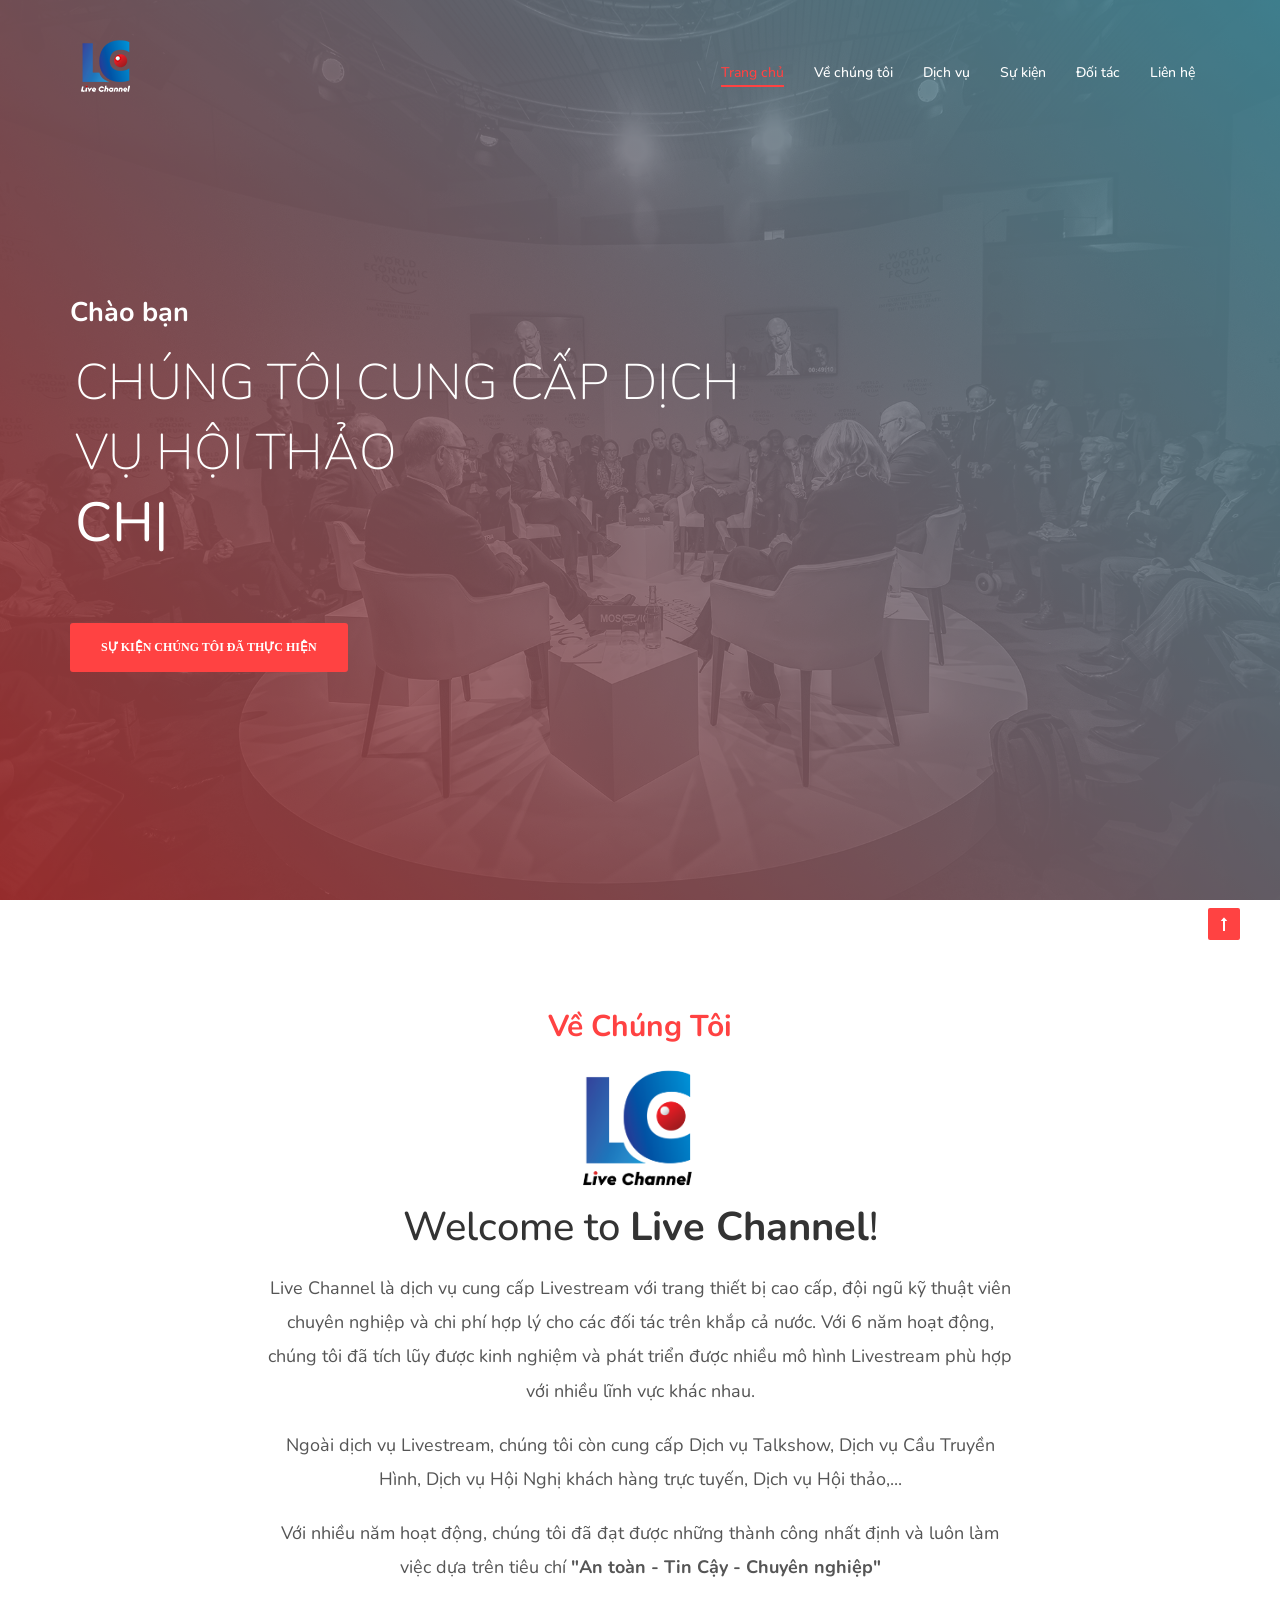
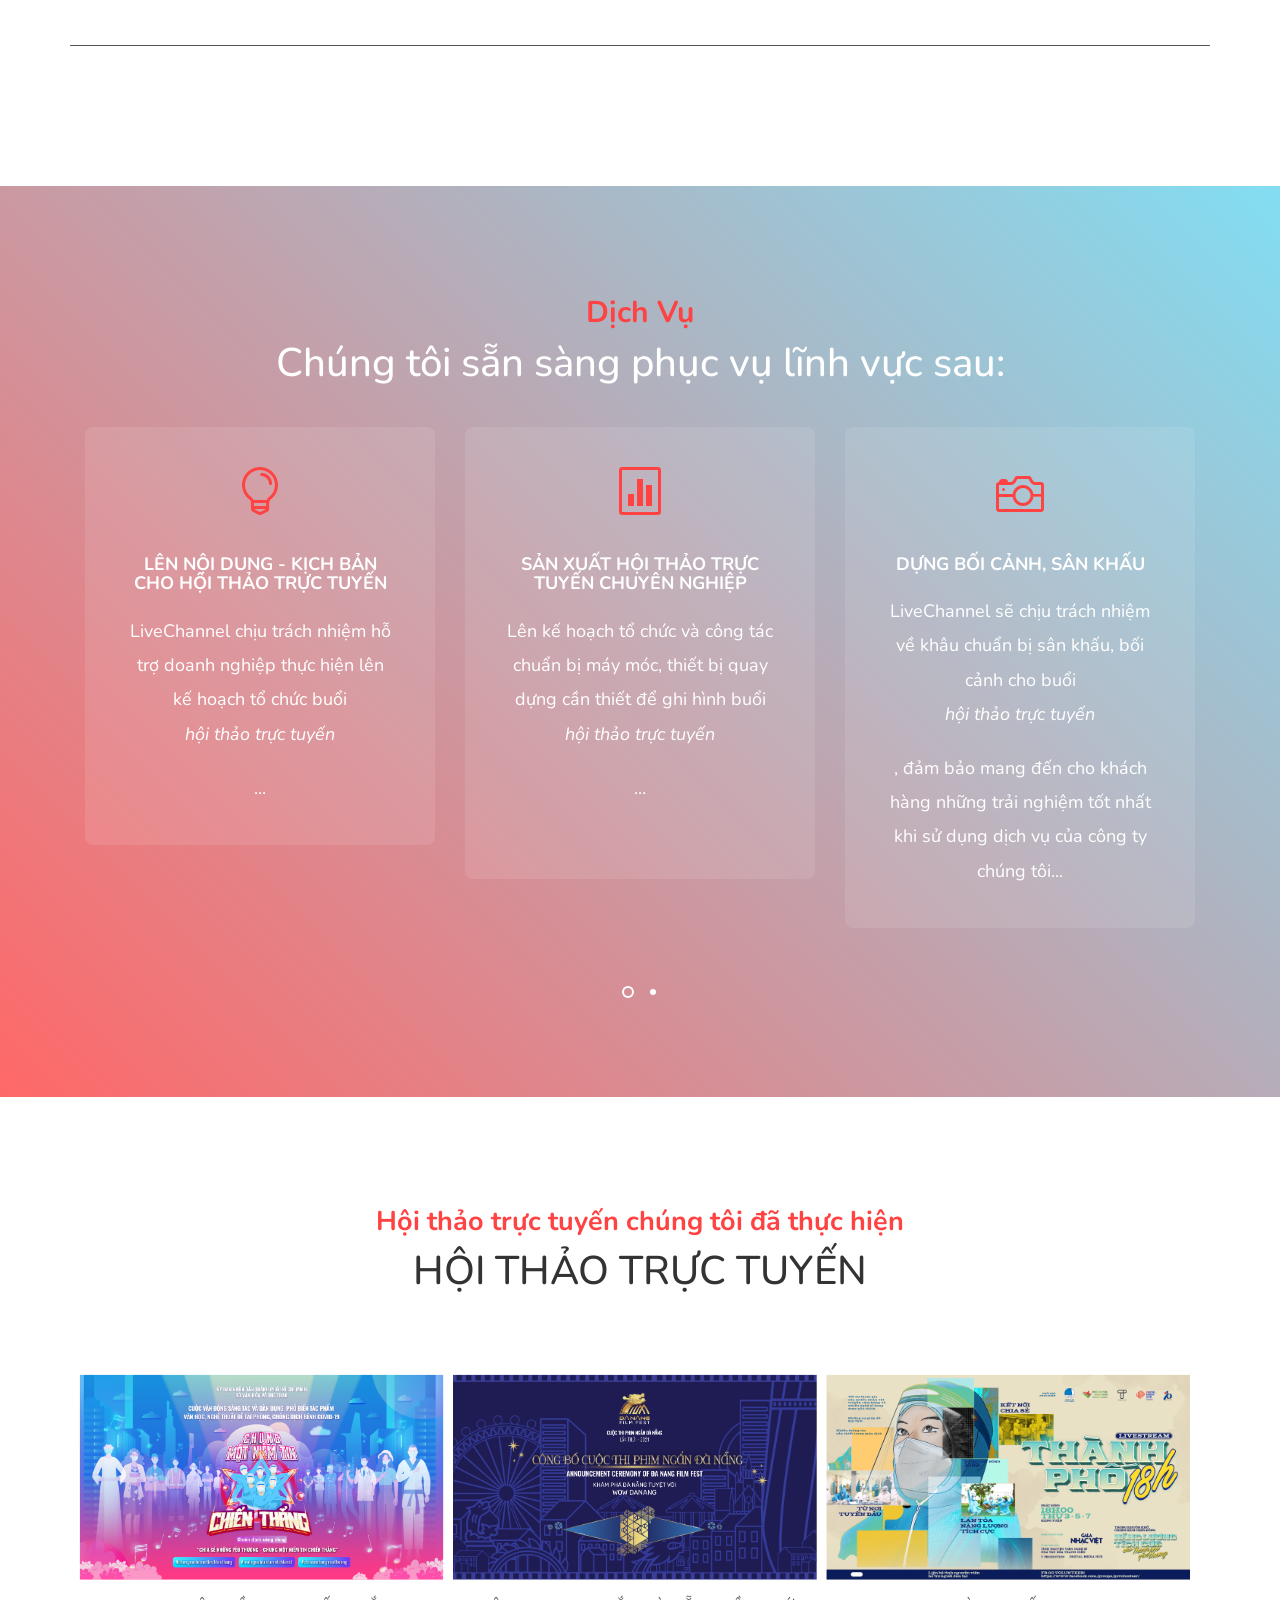
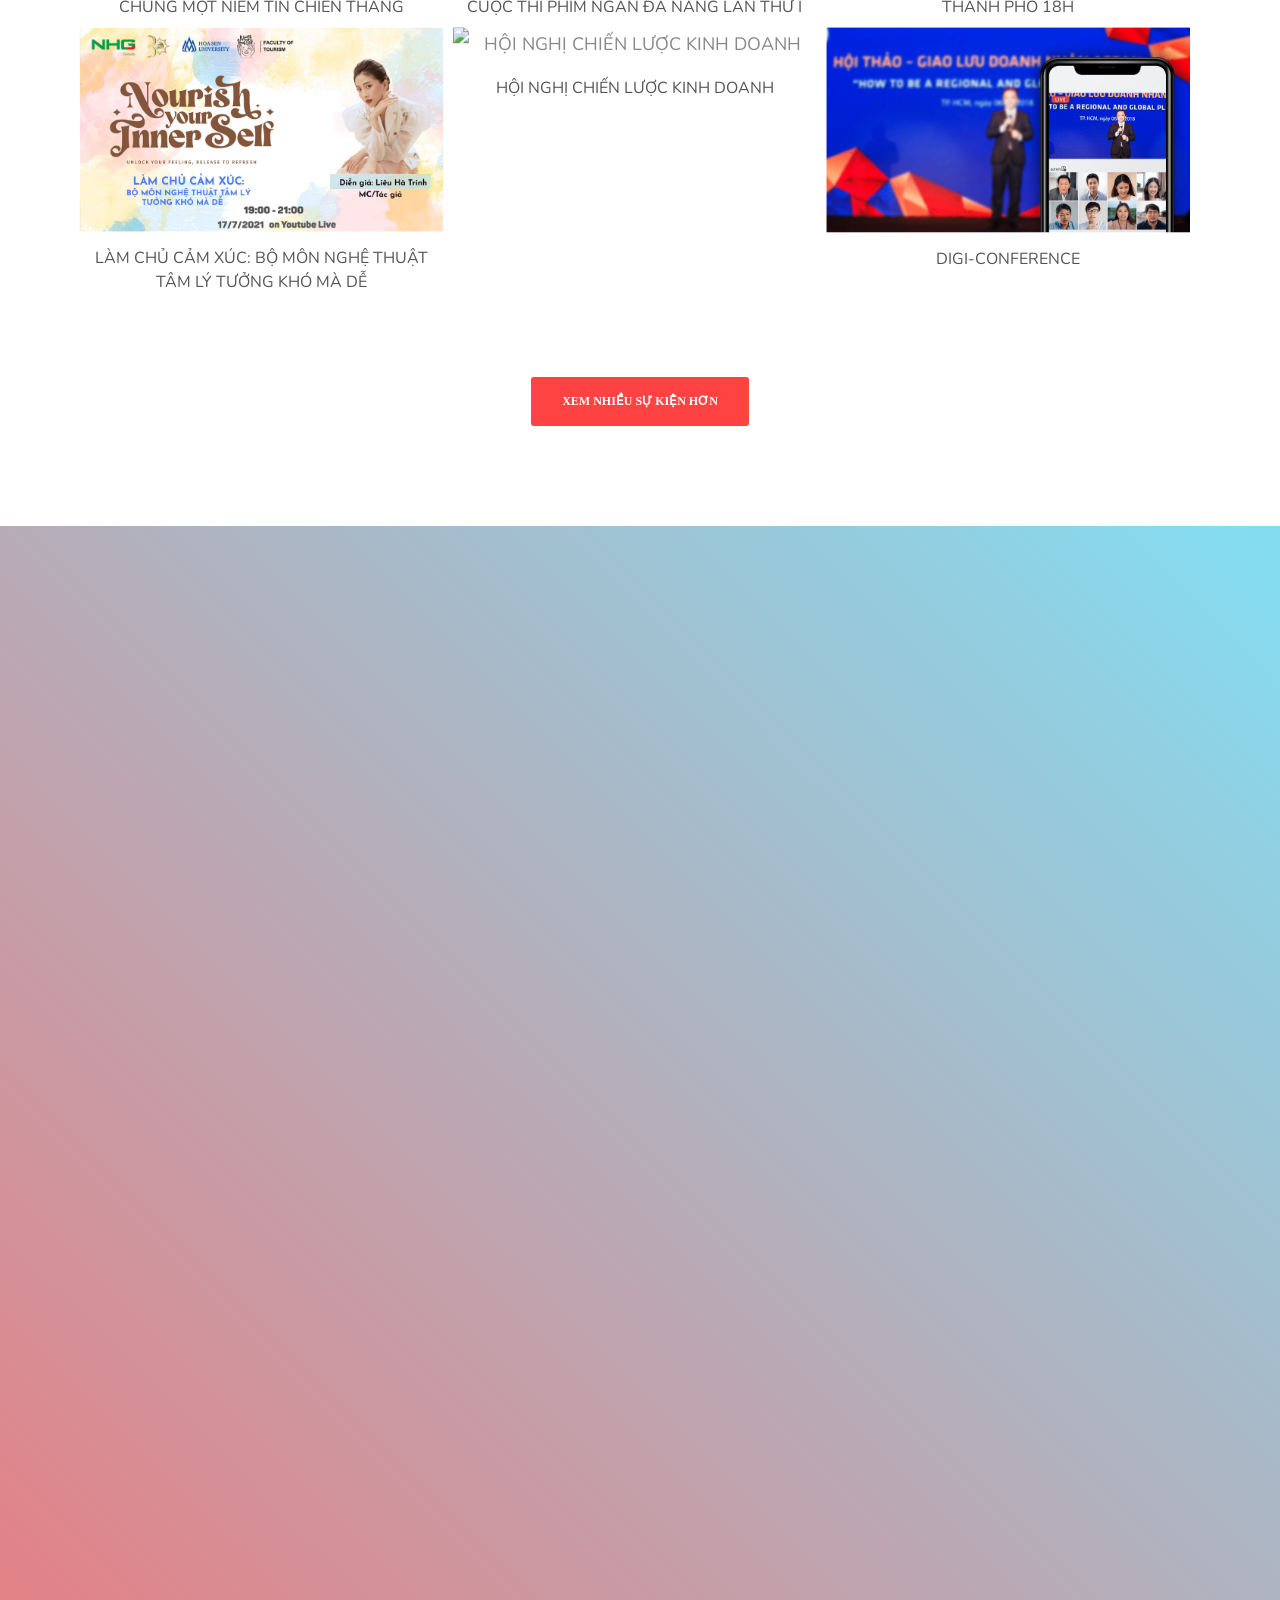
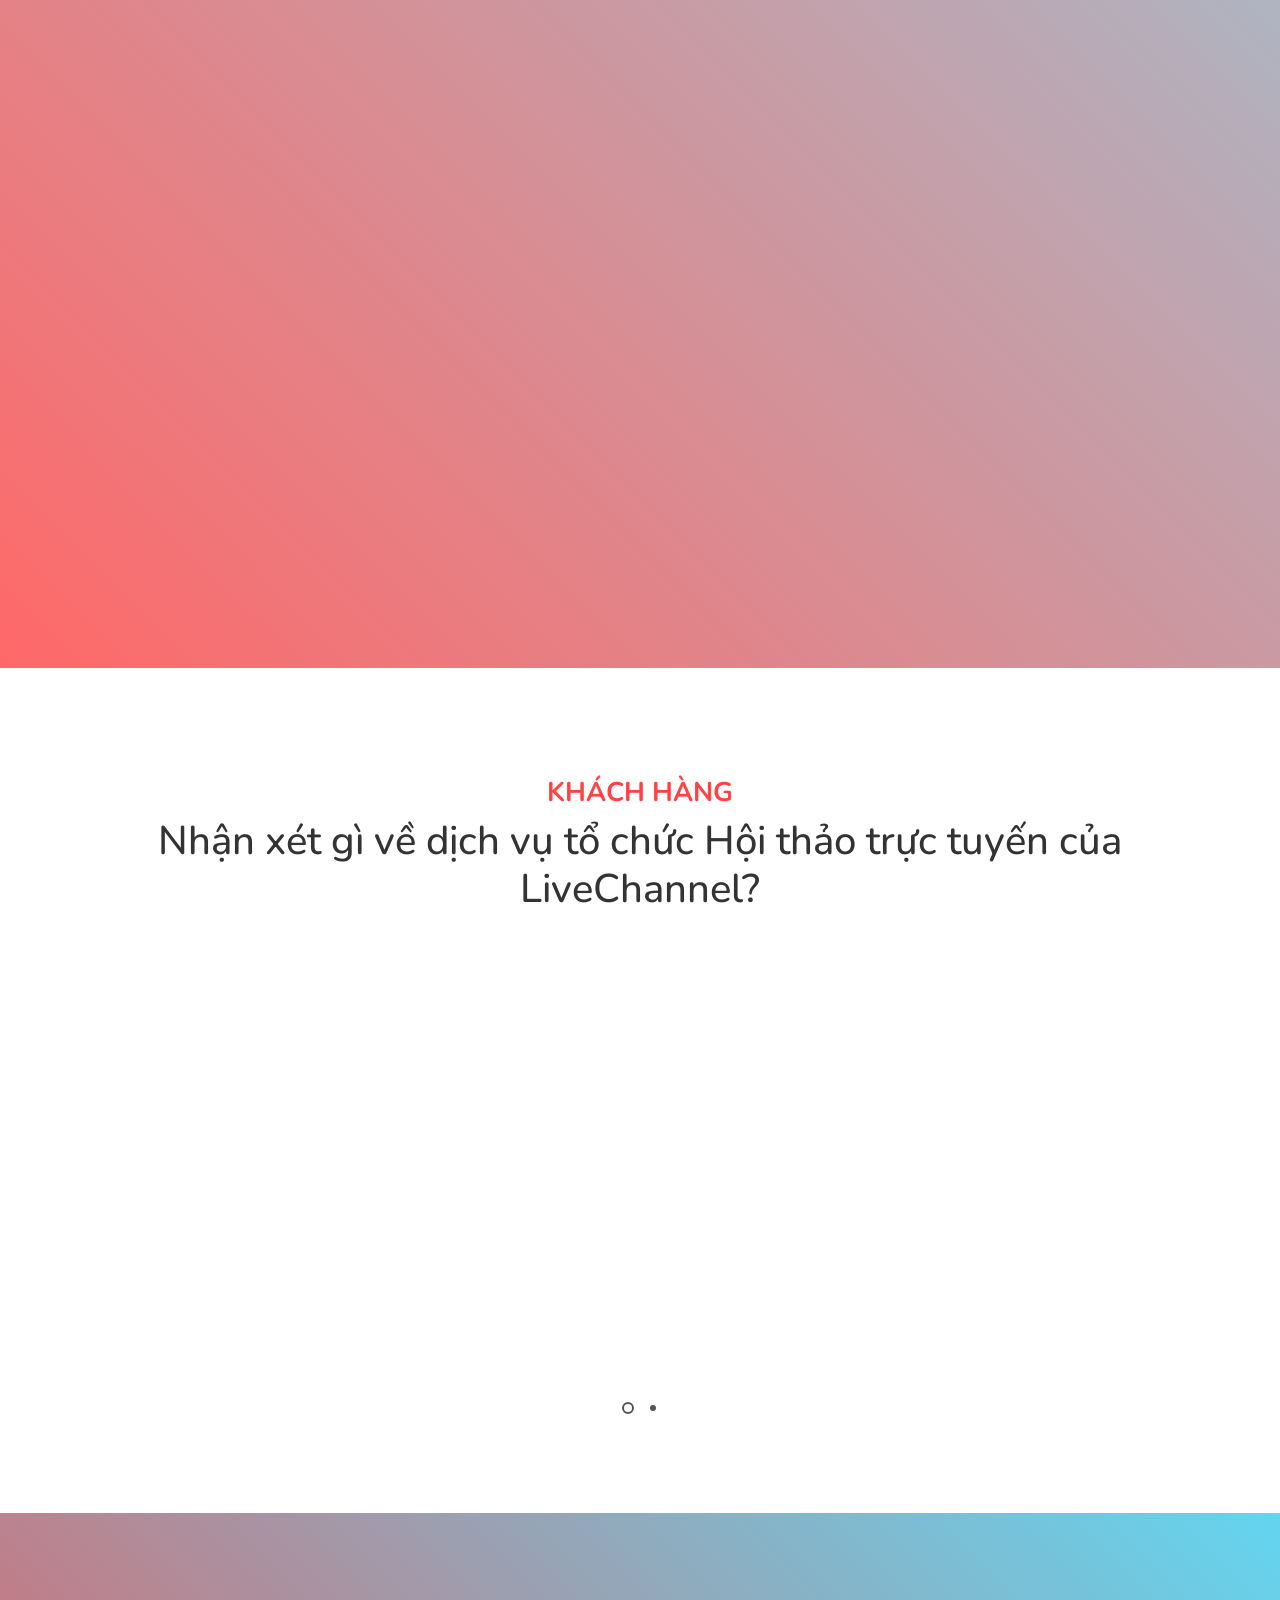
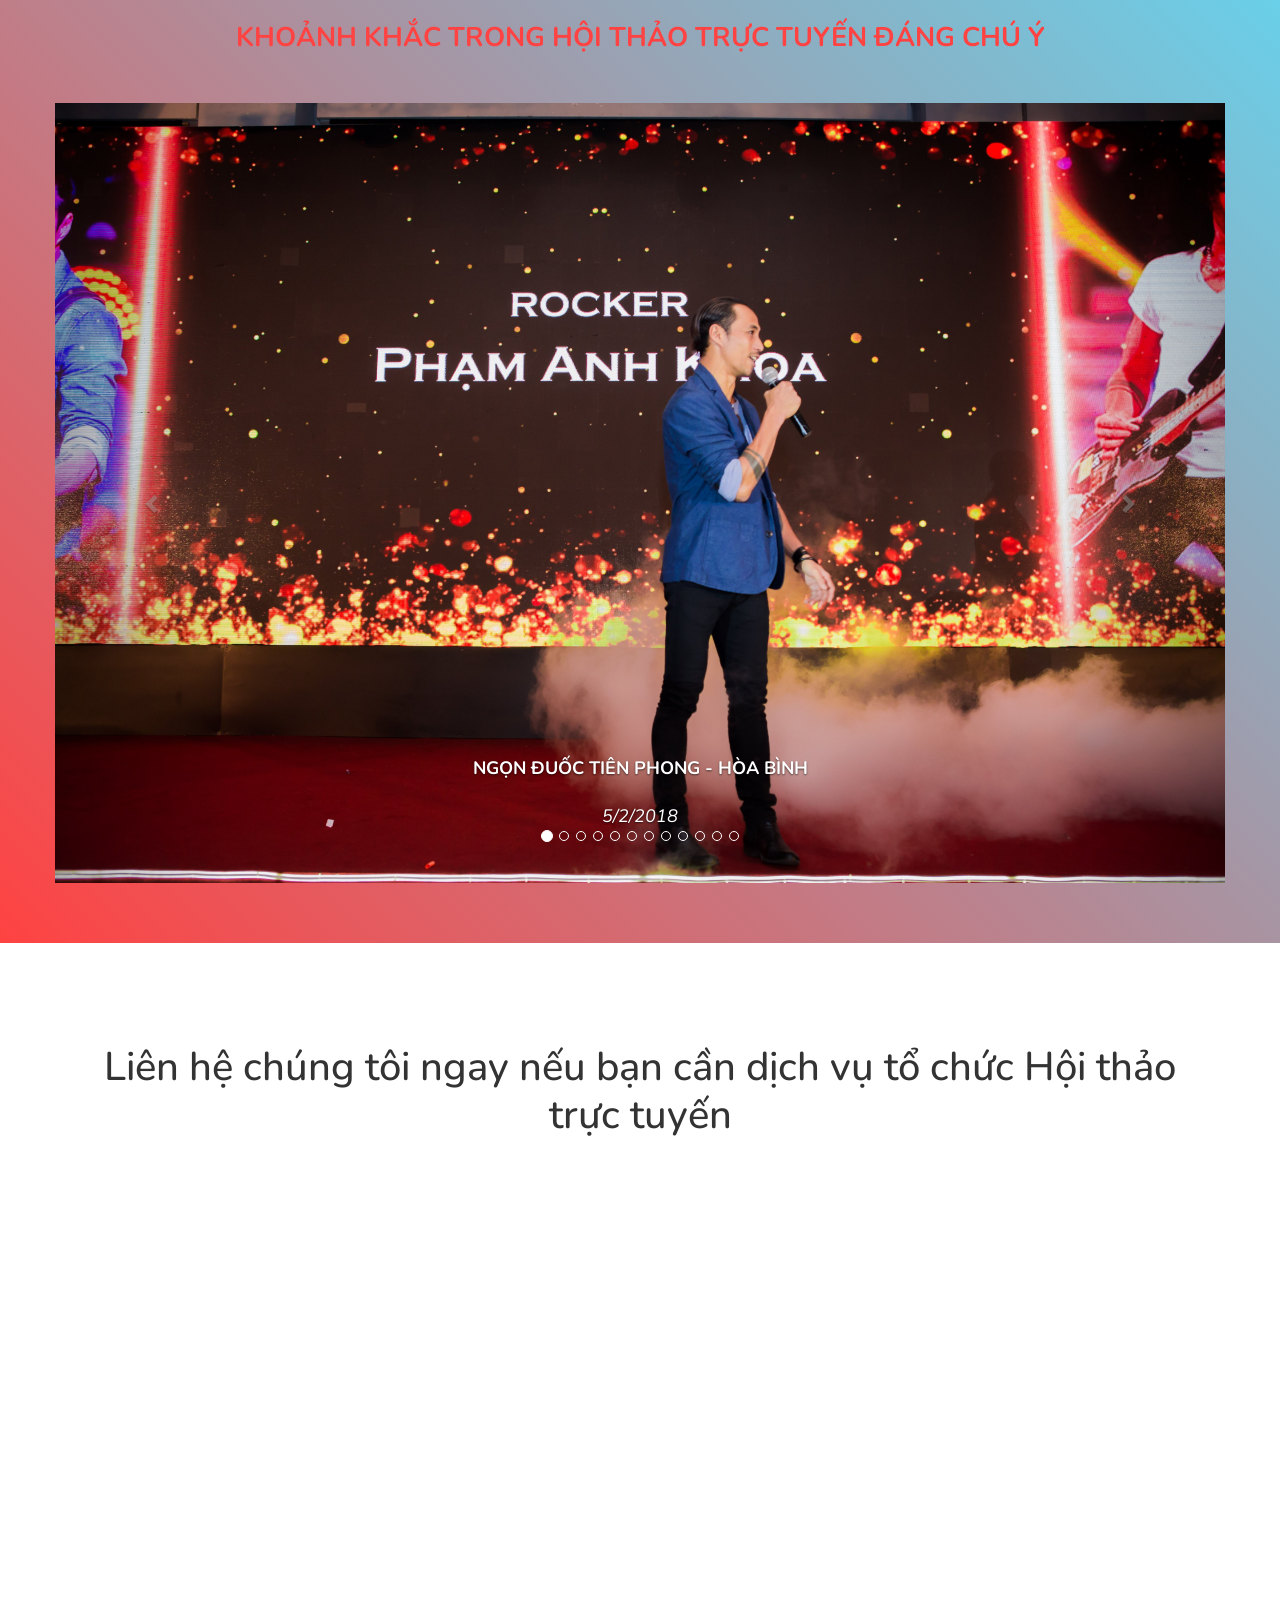
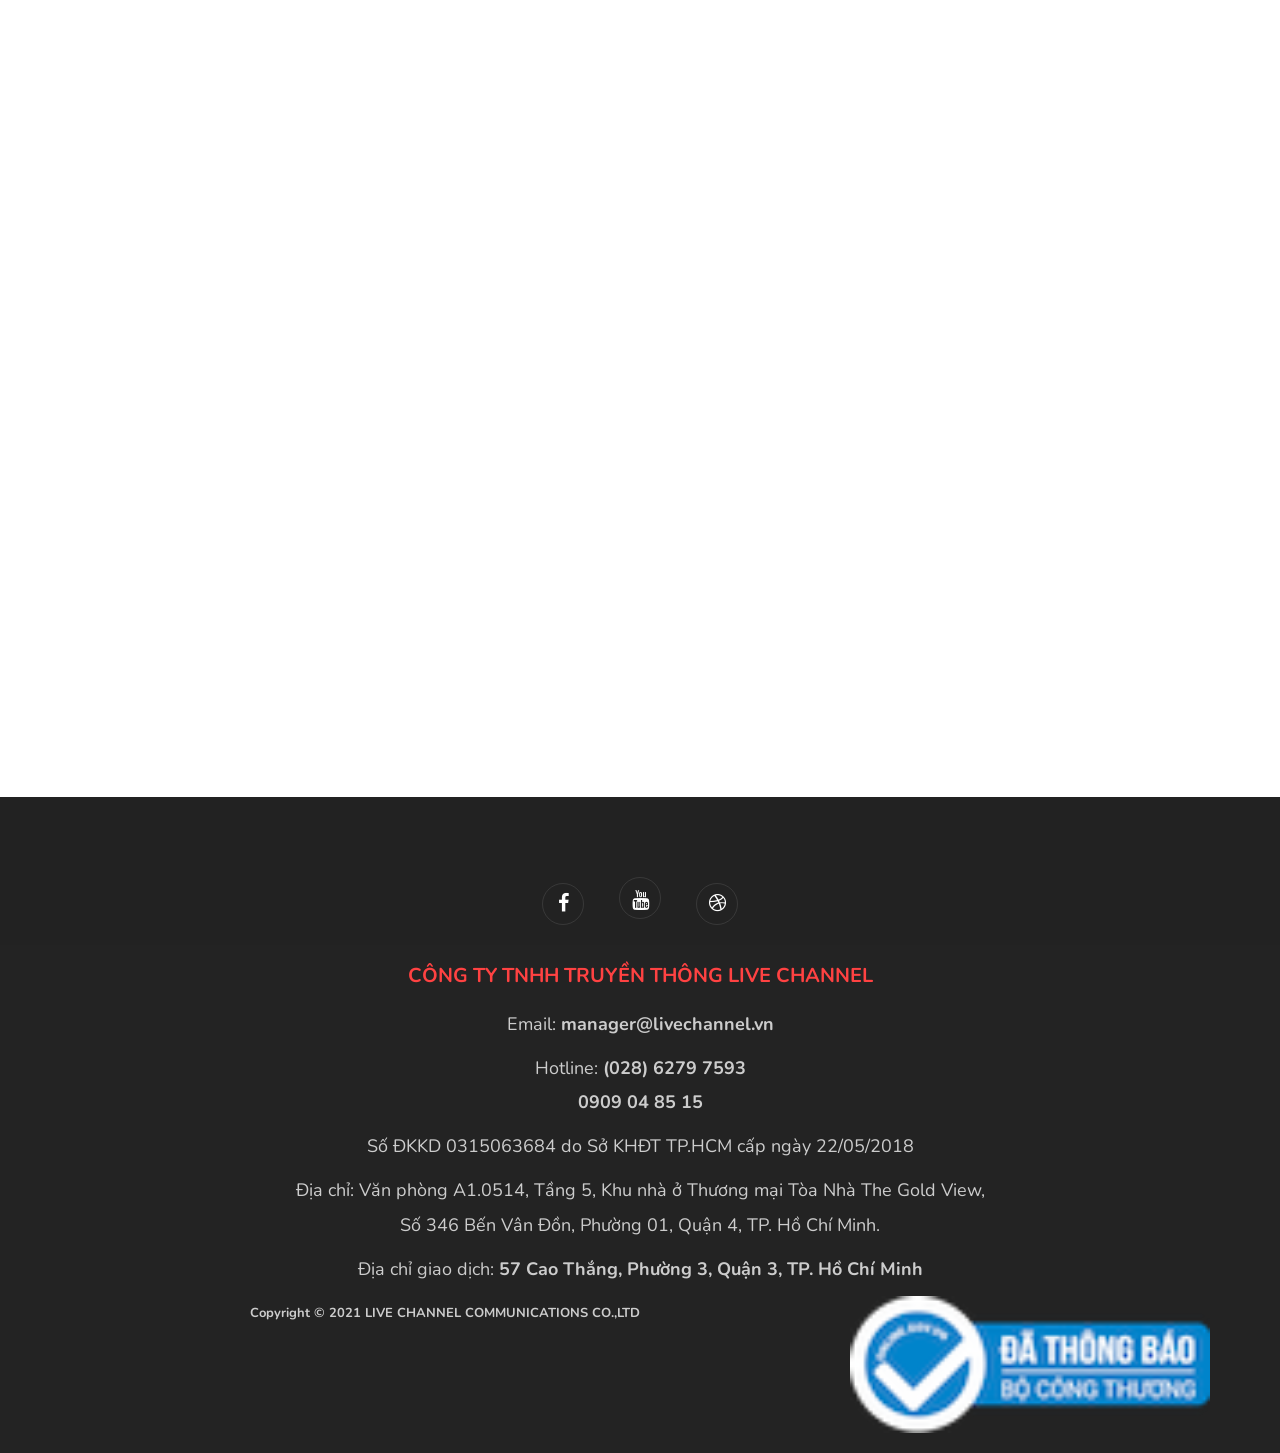
==== commit 578c8778: "dieu 2021-29-09" ====
--- a/index.html
+++ b/index.html
@@ -264,20 +264,18 @@
                                 <div class="item sport website gallery-item">
                                     <div class="picframe wow">
                                         <a target="_blank" class="popup-website"
-                                            href="https://livechannel.vn/danh-muc/doanh-nghiep/xem-truc-tiep-hoi-thao-lam-sao-cay-nen-tu-trong-doanh-nghiep">
+                                            href="https://livechannel.vn/tin-tuc/doi-song/digi-conference-chien-dich-cong-dong-chung-mot-niem-tin-chien-thang">
                                             <span class="overlay">
                                                 <span class="pf_text">
-                                                    <span class="project-name">HỘI THẢO | LÀM SAO "CẤY NỀN" TỪ TRONG
-                                                        DOANH NGHIỆP</span>
+                                                    <span class="project-name">CHUNG MỘT NIỀM TIN CHIẾN THẮNG</span>
                                                     <span class="project-sub-name"><i>Bấm vào để xem thêm</i></span>
                                                 </span>
                                             </span>
-                                            <img src="images/portfolio/2019-08-21-Lebros-Talkshow-Cay-nen.png"
-                                                alt='thumbnail HỘI THẢO | LÀM SAO "CẤY NỀN" TỪ TRONG
-                                                DOANH NGHIỆP' /></a>
+                                            <img src="images/portfolio/entertain/02-KV-CDCD-Master-16x9-Official.png"
+                                                alt='CHUNG MỘT NIỀM TIN CHIẾN THẮNG' /></a>
                                         <div class="project-figcaption-name">
                                             <figcaption>
-                                                LÀM SAO "CẤY NỀN" TỪ TRONG DOANH NGHIỆP
+                                                CHUNG MỘT NIỀM TIN CHIẾN THẮNG
                                             </figcaption>
                                         </div>
                                     </div>
@@ -287,19 +285,17 @@
                                 <!-- gallery item -->
                                 <div class="item entertain website gallery-item">
                                     <div class="picframe wow">
-                                        <a target="_blank" class="popup-website" href="https://livechannel.vn/danh-muc/phu-nu/cung-cap-dich-vu-live-stream-truc-tiep-talk-show-hoi-thao-tu-van-tham-my-cung-benh-vien-han-quoc-ruby">
+                                        <a target="_blank" class="popup-website" href="https://danangfilmfest.vn/">
                                             <span class="overlay">
                                                 <span class="pf_text">
-                                                    <span class="project-name"> HỘI THẢO TƯ VẤN THẨM MỸ CÙNG BỆNH VIỆN
-                                                        HÀN QUỐC RUBY</span>
+                                                    <span class="project-name">CUỘC THI PHIM NGẮN ĐÀ NẴNG LẦN THỨ I</span>
                                             <span class="project-sub-name"><i>Bấm vào để xem thêm</i></span>
                                             </span>
                                             </span>
-                                            <img src="images/portfolio/2019-05-05-HD-Clinic.jpeg" alt="thumbnail HỘI THẢO TƯ VẤN THẨM MỸ CÙNG BỆNH VIỆN
-                                            HÀN QUỐC RUBY" /></a>
+                                            <img src="images/portfolio/entertain/KV-Công Bố-16x9-Official.png" alt="CUỘC THI PHIM NGẮN ĐÀ NẴNG LẦN THỨ I" /></a>
                                         <div class="project-figcaption-name">
                                             <figcaption>
-                                                HỘI THẢO TƯ VẤN THẨM MỸ CÙNG BỆNH VIỆN HÀN QUỐC RUBY
+                                                CUỘC THI PHIM NGẮN ĐÀ NẴNG LẦN THỨ I
                                         </div>
                                     </div>
                                 </div>
@@ -311,15 +307,14 @@
                                         <a target="_blank" class="popup-website" href="https://www.facebook.com/watch/live/?v=395002671158252&ref=watch_permalink">
                                             <span class="overlay">
                                                 <span class="pf_text">
-                                                    <span class="project-name">HỎI ĐỂ KHỎE, HỎI ĐỂ TỐT HƠN - HELLO BÁC
-                                                        SĨ</span>
+                                                    <span class="project-name">THÀNH PHỐ 18H</span>
                                             <span class="project-sub-name"><i>Bấm vào để xem thêm</i></span>
                                             </span>
                                             </span>
-                                            <img src="images/portfolio/2019-09-07-hellobacsi-sanofi.jpeg" alt="thumbnail HỎI ĐỂ KHỎE, HỎI ĐỂ TỐT HƠN - HELLO BÁC SĨ" /></a>
+                                            <img src="images/portfolio/entertain/KV-TP18H.png" alt="THÀNH PHỐ 18H" /></a>
                                         <div class="project-figcaption-name">
                                             <figcaption>
-                                                HỎI ĐỂ KHỎE, HỎI ĐỂ TỐT HƠN - HELLO BÁC SĨ
+                                                THÀNH PHỐ 18H
                                             </figcaption>
                                         </div>
                                     </div>
@@ -328,19 +323,17 @@
                                 <!-- gallery item -->
                                 <div class="item entertain website gallery-item">
                                     <div class="picframe wow">
-                                        <a target="_blank" class="popup-website" href="https://www.facebook.com/vinamilkbabycare/videos/766093267072899">
+                                        <a target="_blank" class="popup-website" href="https://livechannel.vn/tin-tuc/doanh-nghiep/digi-conference-phu-hung-life-hoi-nghi-chien-luoc-kinh-doanh-06-thang-cuoi-nam-2021">
                                             <span class="overlay">
                                                 <span class="pf_text">
-                                                    <span class="project-name">OPTIMUM GOLD – ÊM BỤNG NGỦ NGON THÔNG
-                                                        MINH CHÓNG
-                                                        LỚN</span>
+                                                    <span class="project-name">HỘI NGHỊ CHIẾN LƯỢC KINH DOANH</span>
                                             <span class="project-sub-name"><i>Bấm vào để xem thêm</i></span>
                                             </span>
                                             </span>
-                                            <img src="images/portfolio/2018-12-15-Vinamilk-Babycare-DSquare.bmp" alt="thumbnail OPTIMUM GOLD – ÊM BỤNG NGỦ NGON THÔNG MINH CHÓNG LỚN" /></a>
+                                            <img src="images/portfolio/entertain/Backdrop.png" alt="HỘI NGHỊ CHIẾN LƯỢC KINH DOANH" /></a>
                                         <div class="project-figcaption-name">
                                             <figcaption>
-                                                OPTIMUM GOLD – ÊM BỤNG NGỦ NGON THÔNG MINH CHÓNG LỚN
+                                                HỘI NGHỊ CHIẾN LƯỢC KINH DOANH
                                             </figcaption>
                                         </div>
                                     </div>
@@ -353,15 +346,14 @@
                                         <a target="_blank" class="popup-website" href="https://www.facebook.com/watch/live/?v=471863450209659&ref=search">
                                             <span class="overlay">
                                                 <span class="pf_text">
-                                                    <span class="project-name">TALKSHOW SỨC MẠNH CỦA TRÁI TIM - HELLO
-                                                        BÁC SĨ</span>
+                                                    <span class="project-name">DIGI-CONFERENCE</span>
                                             <span class="project-sub-name"><i>Bấm vào để xem thêm</i></span>
                                             </span>
                                             </span>
-                                            <img src="images/portfolio/2019-09-27-Backdrop-Talkshow-HelloBS.jpeg" alt="TALKSHOW SỨC MẠNH CỦA TRÁI TIM - HELLO BÁC SĨ" /></a>
+                                            <img src="images/portfolio/entertain/digi-conference.png" alt="DIGI-CONFERENCE" /></a>
                                         <div class="project-figcaption-name">
                                             <figcaption>
-                                                TALKSHOW SỨC MẠNH CỦA TRÁI TIM - HELLO BÁC SĨ
+                                                DIGI-CONFERENCE
                                             </figcaption>
                                         </div>
                                     </div>
@@ -374,15 +366,14 @@
                                         <a target="_blank" class="popup-website" href="https://livechannel.vn/danh-muc/doanh-nghiep/live-stream-hoi-thao-make-your-brand-human--human-to-human-marketing-seminar">
                                             <span class="overlay">
                                                 <span class="pf_text">
-                                                    <span class="project-name">HỘI THẢO MAKE YOUR BRAND HUMAN |
-                                                        HUMAN-TO-HUMAN MARKETING SEMINAR</span>
+                                                    <span class="project-name">LÀM CHỦ CẢM XÚC: BỘ MÔN NGHỆ THUẬT TÂM LÝ TƯỞNG KHÓ MÀ DỄ</span>
                                             <span class="project-sub-name"><i>Bấm vào để xem thêm</i></span>
                                             </span>
                                             </span>
-                                            <img src="images/portfolio/2018-12-19-Backdrop-Make-your-brand-human-Le-Bros-01.jpeg" alt="thumbnail HỘI THẢO MAKE YOUR BRAND HUMAN | HUMAN-TO-HUMAN MARKETING SEMINAR" /></a>
+                                            <img src="images/portfolio/entertain/KVHoaSen.png" alt="LÀM CHỦ CẢM XÚC: BỘ MÔN NGHỆ THUẬT TÂM LÝ TƯỞNG KHÓ MÀ DỄ" /></a>
                                         <div class="project-figcaption-name">
                                             <figcaption>
-                                                HỘI THẢO MAKE YOUR BRAND HUMAN | HUMAN-TO-HUMAN MARKETING SEMINAR
+                                                LÀM CHỦ CẢM XÚC: BỘ MÔN NGHỆ THUẬT TÂM LÝ TƯỞNG KHÓ MÀ DỄ
                                                 <br><br>
                                             </figcaption>
                                         </div>
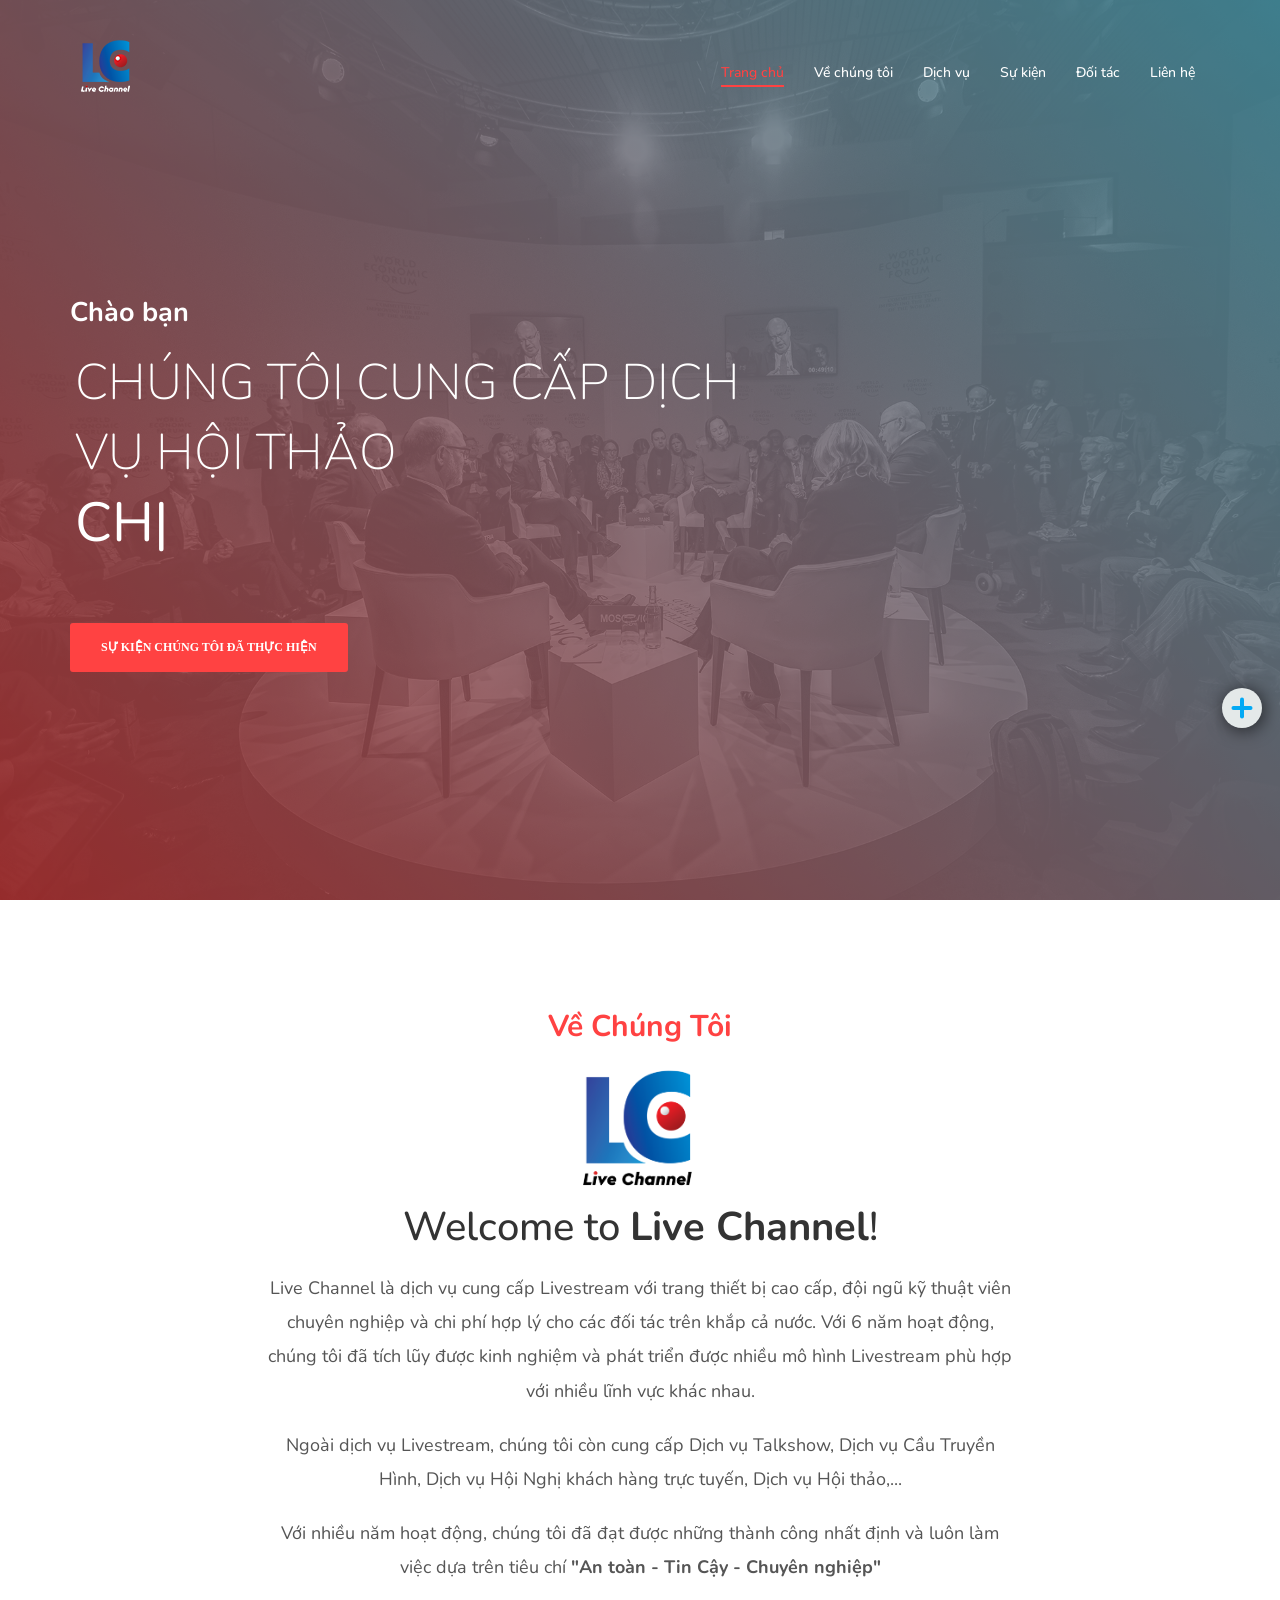
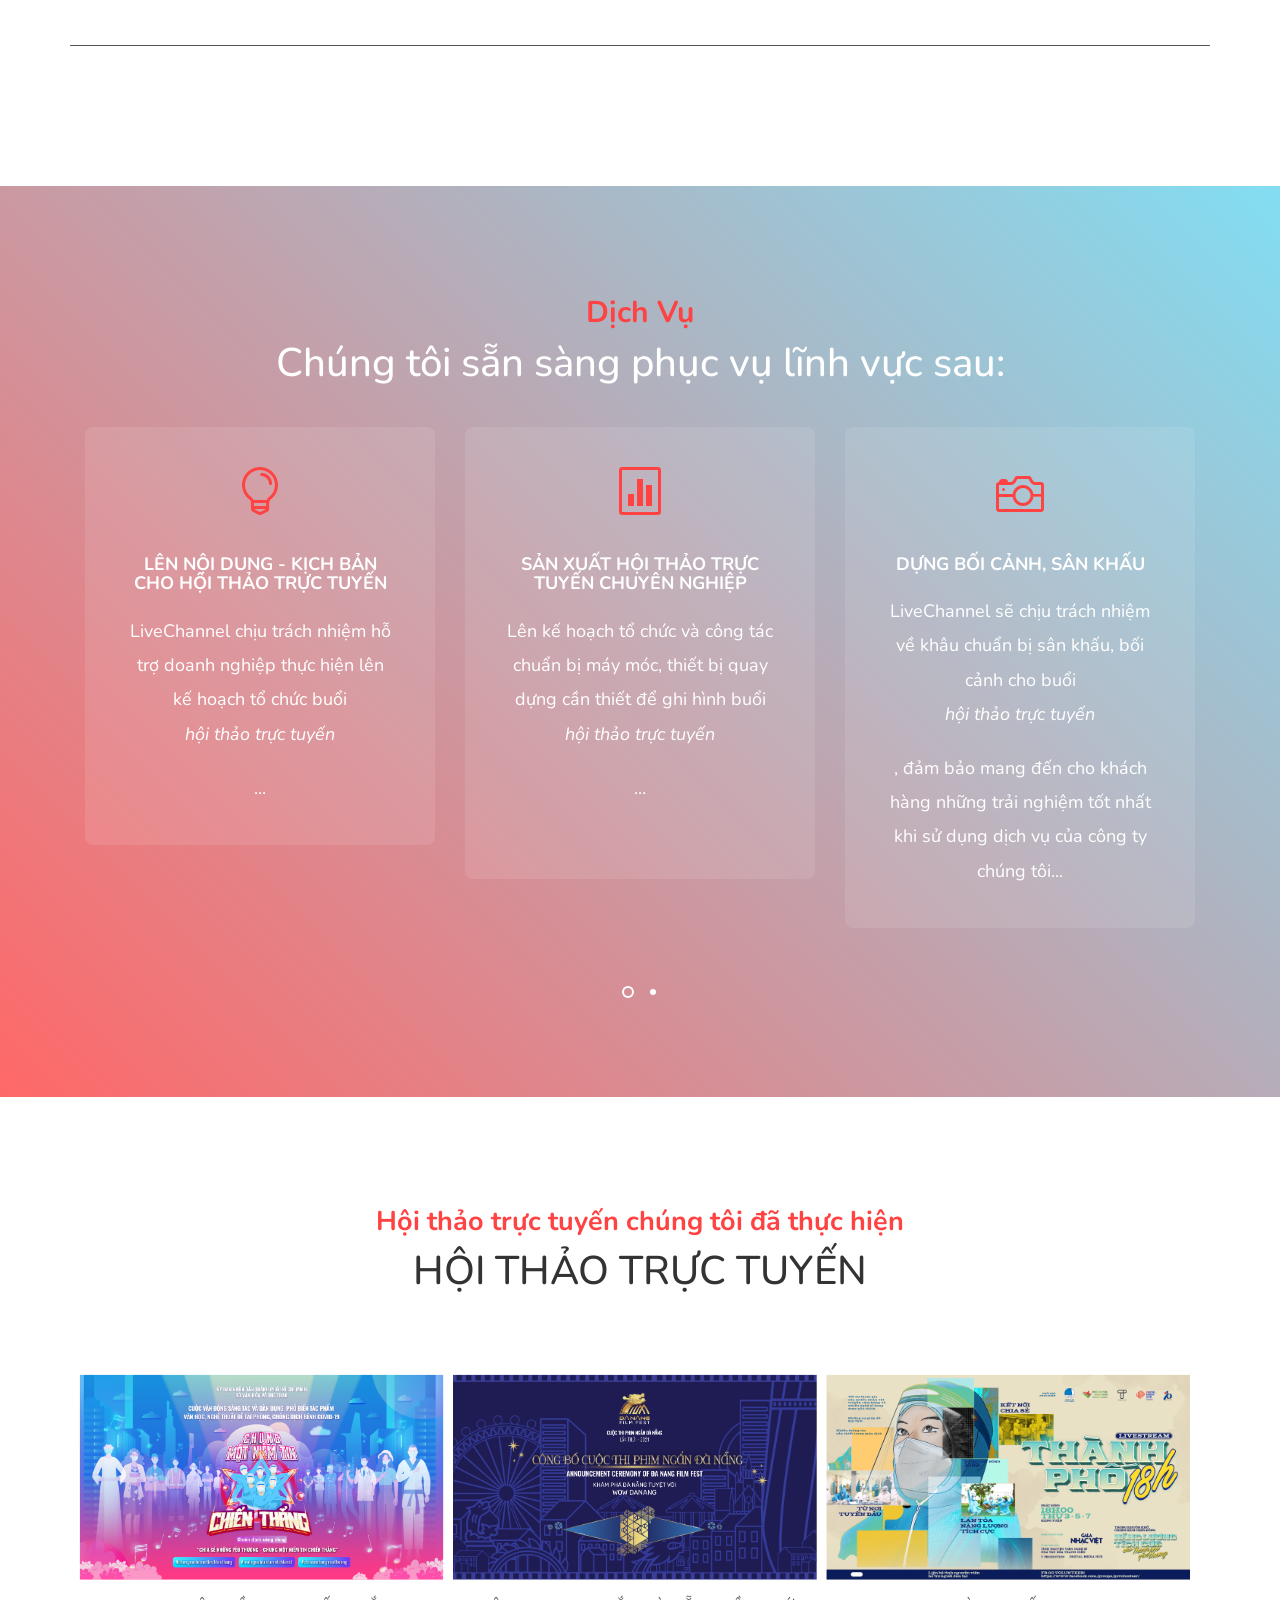
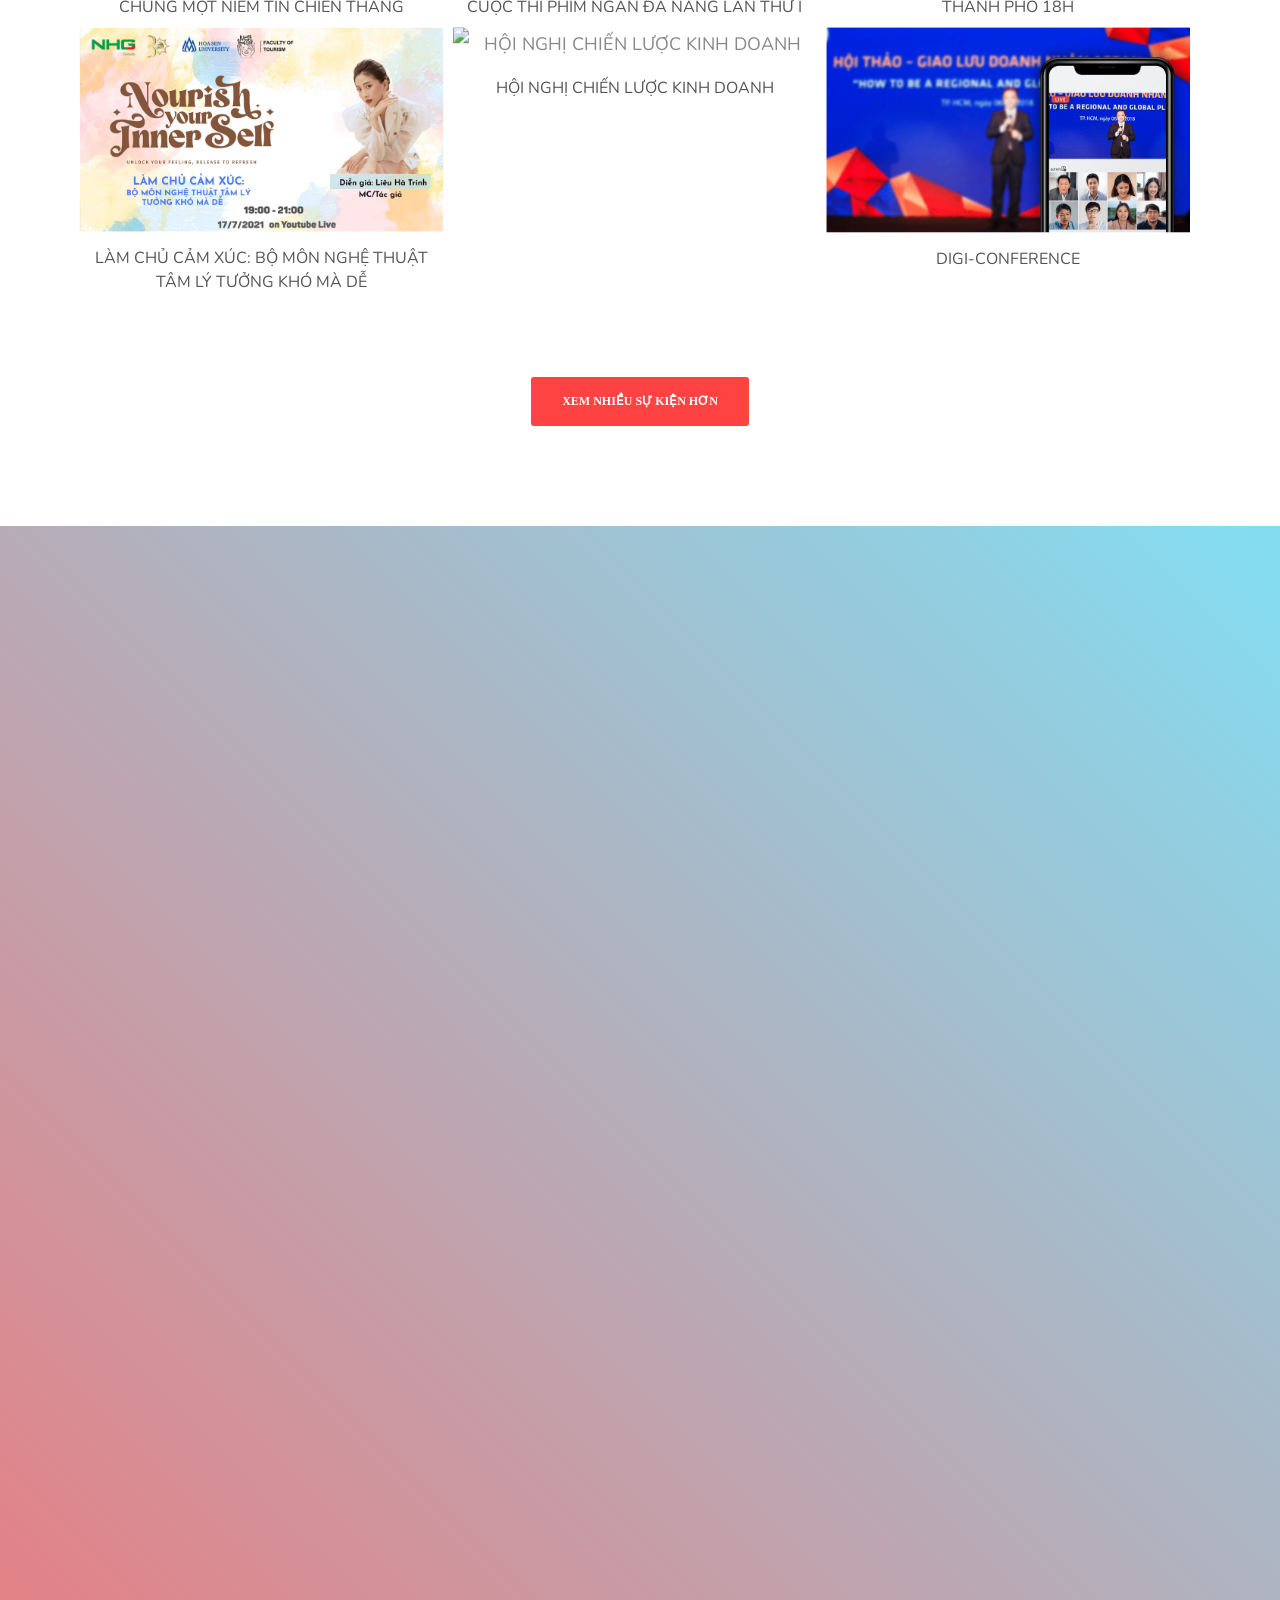
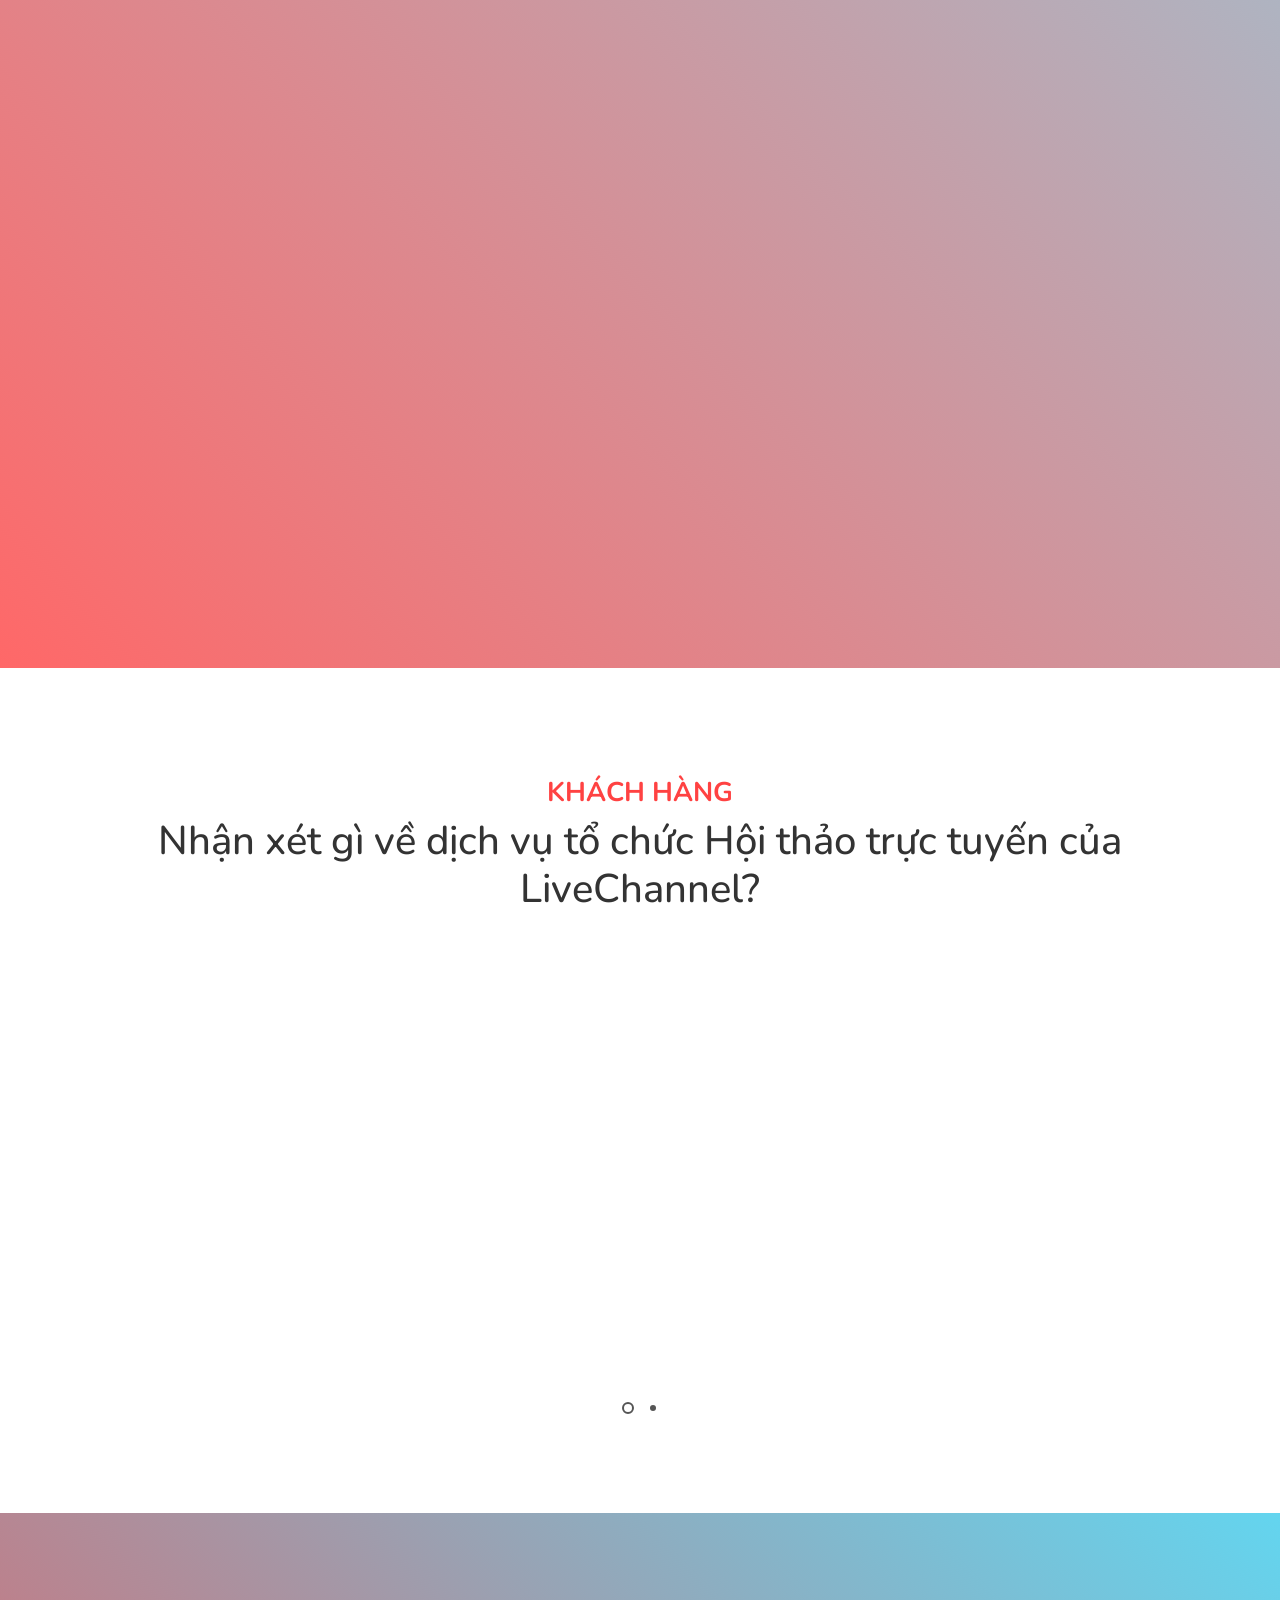
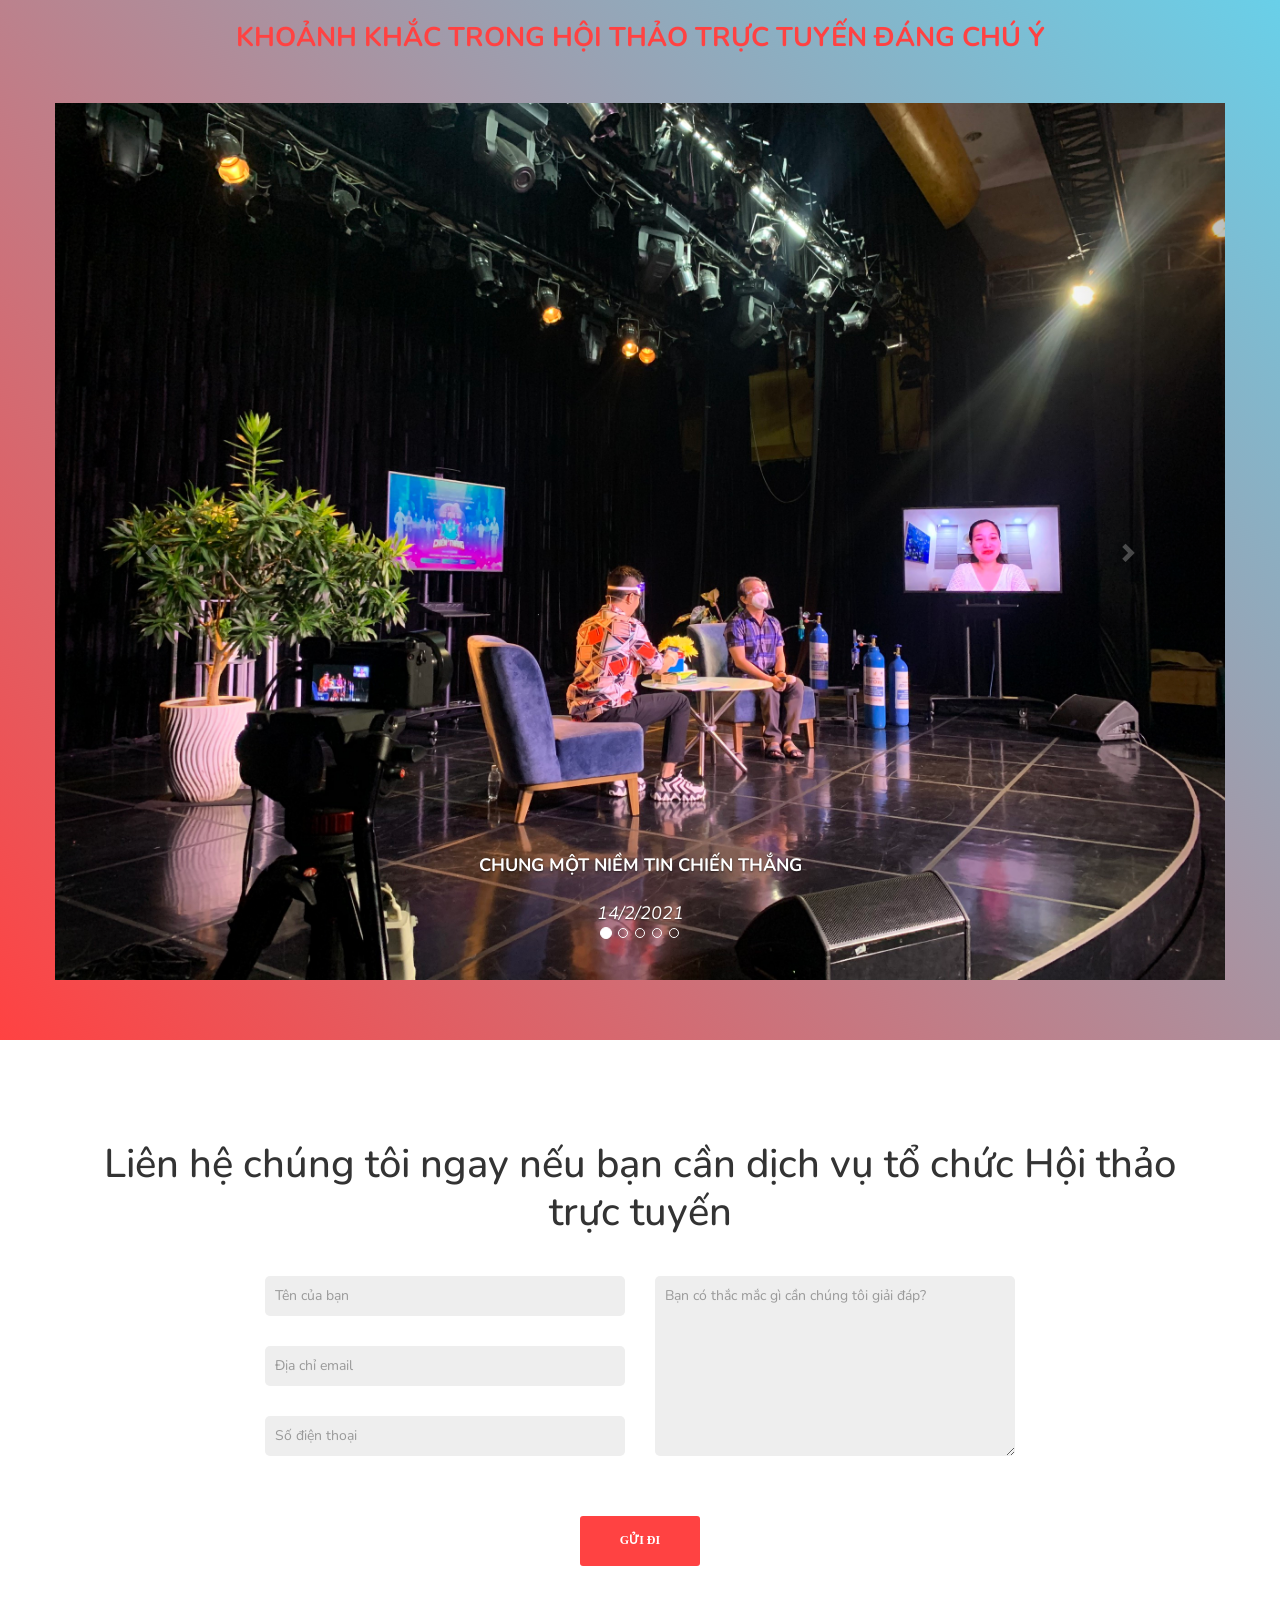
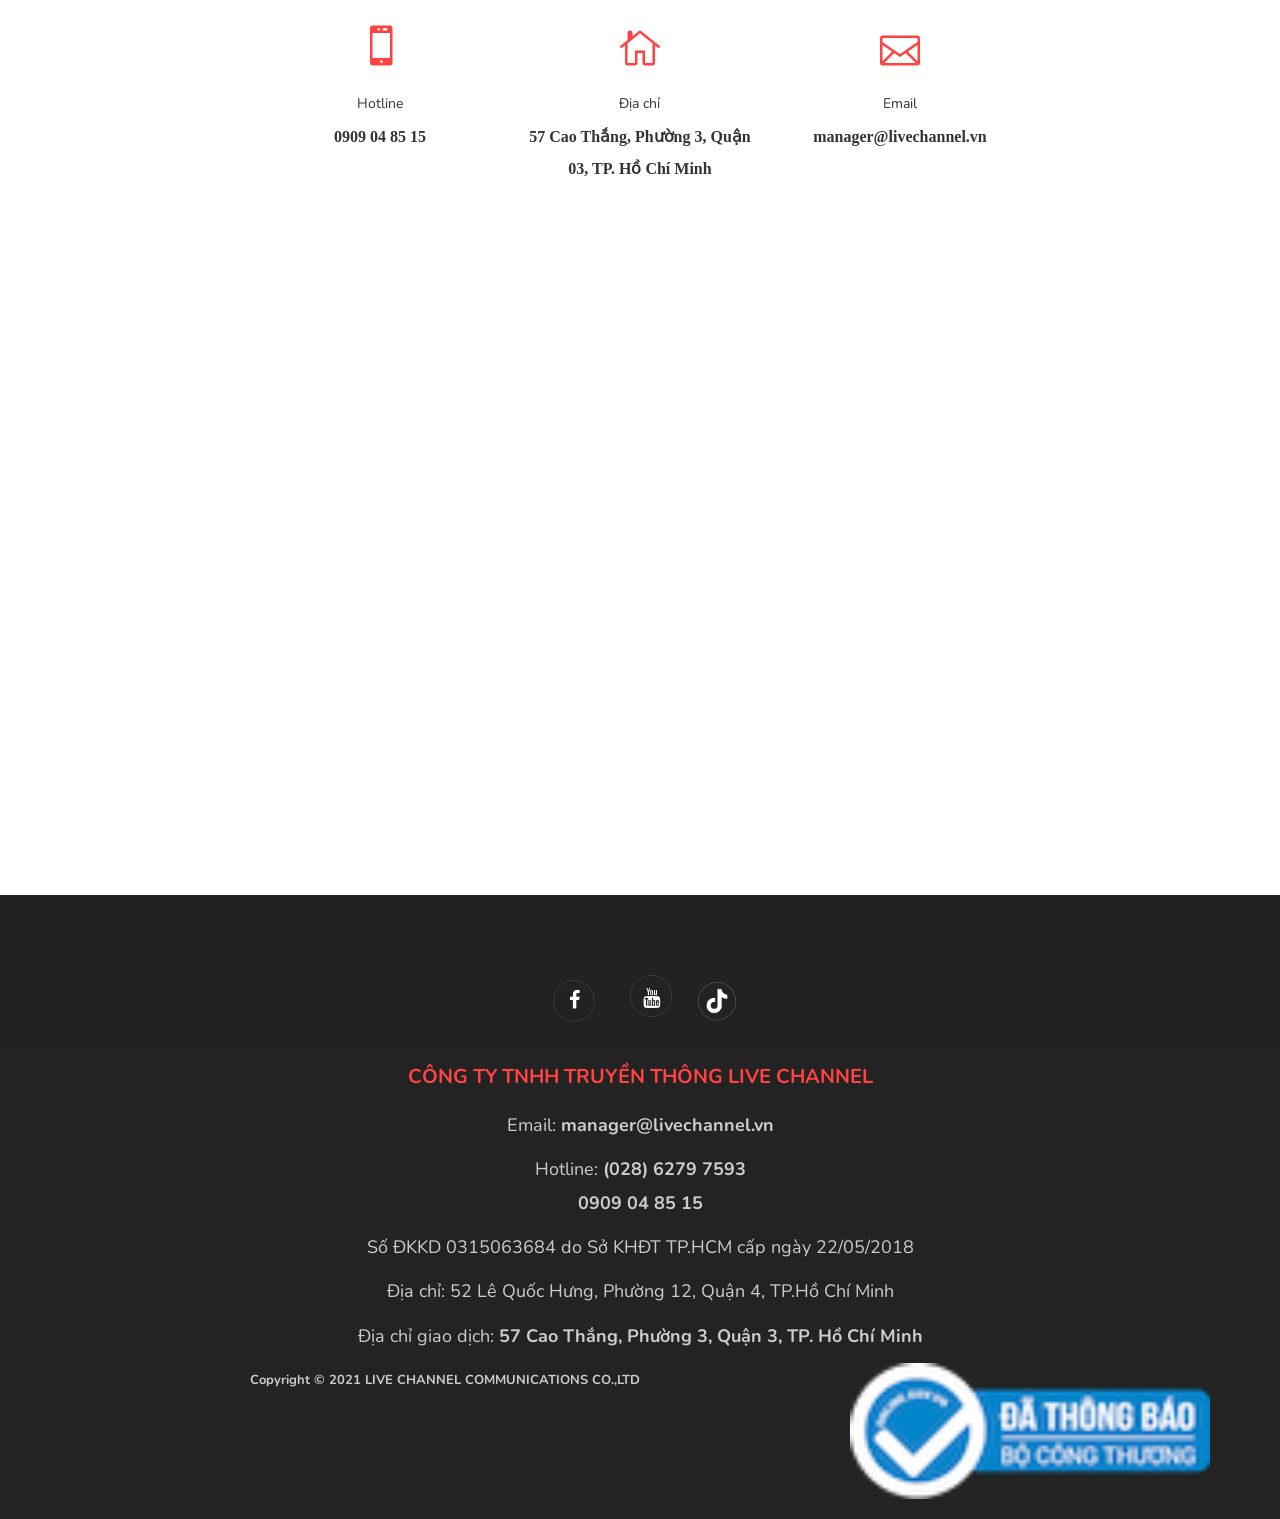
==== commit bf8c88d6: "update share button & KKSK" ====
--- a/index.html
+++ b/index.html
@@ -9,6 +9,7 @@
     <meta name="description" content="Tổ chức cung cấp dịch vụ Hội Thảo Trực Tuyến trên nền tảng số chất lượng cao, chuyên nghiệp. Chúng tôi cung cấp các dịch vụ với tiêu chí An toàn - Tin cậy - Chuyên nghiệp.">
     <meta name="keywords" content="cung cấp, dịch vụ, cầu truyền hình, tương tác, nền tảng số, chuyên nghiệp, livestream, talkshow, live, streaming, hội nghị, trực tuyến, trực tiếp">
     <meta name="author" content="Hieu Nguyen">
+    <link rel="stylesheet" href="css/dieuCustom.css">
 
     <!--[if lt IE 9]>
 	<script src="js/html5shiv.js"></script>
@@ -543,103 +544,41 @@
                                 <li data-target="#myCarousel" data-slide-to="2"></li>
                                 <li data-target="#myCarousel" data-slide-to="3"></li>
                                 <li data-target="#myCarousel" data-slide-to="4"></li>
-                                <li data-target="#myCarousel" data-slide-to="5"></li>
-                                <li data-target="#myCarousel" data-slide-to="6"></li>
-                                <li data-target="#myCarousel" data-slide-to="7"></li>
-                                <li data-target="#myCarousel" data-slide-to="8"></li>
-                                <li data-target="#myCarousel" data-slide-to="9"></li>
-                                <li data-target="#myCarousel" data-slide-to="10"></li>
-                                <li data-target="#myCarousel" data-slide-to="11"></li>
+                                
                             </ol>
 
                             <!-- Wrapper for slides -->
                             <div class="carousel-inner">
 
                                 <div class="item active">
-                                    <img src="images/slideshow1/hoabinh5.jpg" alt="NGỌN ĐUỐC TIÊN PHONG - HÒA BÌNH" style="width:100%;">
+                                    <img src="images/slideshow1/c1ntct-1.jpg" alt="CHUNG MỘT NIỀM TIN CHIẾN THẮNG" style="width:100%;">
                                     <div class="carousel-caption">
-                                        <h3>NGỌN ĐUỐC TIÊN PHONG - HÒA BÌNH</h3>
-                                        <i>5/2/2018</i>
+                                        <h3>CHUNG MỘT NIỀM TIN CHIẾN THẮNG</h3>
+                                        <i>14/2/2021</i>
                                     </div>
                                 </div>
 
                                 <div class="item">
-                                    <img src="images/slideshow1/hoabinh6.jpg" alt="NGỌN ĐUỐC TIÊN PHONG - HÒA BÌNH" style="width:100%;">
+                                    <img src="images/slideshow1/c1ntct-2.jpg" alt="CHUNG MỘT NIỀM TIN CHIẾN THẮNG" style="width:100%;">
                                     <div class="carousel-caption">
-                                        <h3>NGỌN ĐUỐC TIÊN PHONG - HÒA BÌNH</h3>
-                                        <i>5/2/2018</i>
+                                        <h3>CHUNG MỘT NIỀM TIN CHIẾN THẮNG</h3>
+                                        <i>14/2/2021</i>
                                     </div>
                                 </div>
 
                                 <div class="item">
-                                    <img src="images/slideshow1/hoabinh7.jpg" alt="NGỌN ĐUỐC TIÊN PHONG - HÒA BÌNH" style="width:100%;">
+                                    <img src="images/slideshow1/c1ntct-3.jpg" alt="CHUNG MỘT NIỀM TIN CHIẾN THẮNG" style="width:100%;">
                                     <div class="carousel-caption">
-                                        <h3>NGỌN ĐUỐC TIÊN PHONG - HÒA BÌNH</h3>
-                                        <i>5/2/2018</i>
+                                        <h3>CHUNG MỘT NIỀM TIN CHIẾN THẮNG</h3>
+                                        <i>14/2/2021</i>
                                     </div>
                                 </div>
 
                                 <div class="item">
-                                    <img src="images/slideshow1/hoabinh8.jpg" alt="NGỌN ĐUỐC TIÊN PHONG - HÒA BÌNH" style="width:100%;">
+                                    <img src="images/slideshow1/DGCR.png" alt="LỄ RA MẮT HONDA VISION 2021" style="width:100%;">
                                     <div class="carousel-caption">
-                                        <h3>NGỌN ĐUỐC TIÊN PHONG - HÒA BÌNH</h3>
-                                        <i>5/2/2018</i>
-                                    </div>
-                                </div>
-
-                                <div class="item">
-                                    <img src="images/slideshow1/honda1.JPG" alt="LỄ RA MẮT SẢN PHẨM SH MODE - HONDA" style="width:100%;">
-                                    <div class="carousel-caption">
-                                        <h3>LỄ RA MẮT SẢN PHẨM SH MODE - HONDA</h3>
-                                        <i>12/12/2020</i>
-                                    </div>
-                                </div>
-
-                                <div class="item">
-                                    <img src="images/slideshow1/honda2.JPG" alt="LỄ RA MẮT SẢN PHẨM SH MODE - HONDA" style="width:100%;">
-                                    <div class="carousel-caption">
-                                        <h3>LỄ RA MẮT SẢN PHẨM SH MODE - HONDA</h3>
-                                        <i>12/12/2020</i>
-                                    </div>
-                                </div>
-
-                                <div class="item">
-                                    <img src="images/slideshow1/honda3.JPG" alt="LỄ RA MẮT SẢN PHẨM SH MODE - HONDA" style="width:100%;">
-                                    <div class="carousel-caption">
-                                        <h3>LỄ RA MẮT SẢN PHẨM SH MODE - HONDA</h3>
-                                        <i>12/12/2020</i>
-                                    </div>
-                                </div>
-
-                                <div class="item">
-                                    <img src="images/slideshow1/hoa-binh-1_frgx.jpg" alt="NGỌN ĐUỐC TIÊN PHONG - HÒA BÌNH" style="width:100%;">
-                                    <div class="carousel-caption">
-                                        <h3>NGỌN ĐUỐC TIÊN PHONG - HÒA BÌNH</h3>
-                                        <i>5/2/2018</i>
-                                    </div>
-                                </div>
-
-                                <div class="item">
-                                    <img src="images/slideshow1/hoa-binh-2.jpg" alt="NGỌN ĐUỐC TIÊN PHONG - HÒA BÌNH" style="width:100%;">
-                                    <div class="carousel-caption">
-                                        <h3>NGỌN ĐUỐC TIÊN PHONG - HÒA BÌNH</h3>
-                                        <i>5/2/2018</i>
-                                    </div>
-                                </div>
-
-                                <div class="item">
-                                    <img src="images/slideshow1/hoa-binh-3.JPG" alt="NGỌN ĐUỐC TIÊN PHONG - HÒA BÌNH" style="width:100%;">
-                                    <div class="carousel-caption">
-                                        <h3>NGỌN ĐUỐC TIÊN PHONG - HÒA BÌNH</h3>
-                                        <i>5/2/2018</i>
-                                    </div>
-                                </div>
-
-                                <div class="item">
-                                    <img src="images/slideshow1/hoa-binh-4.JPG" alt="NGỌN ĐUỐC TIÊN PHONG - HÒA BÌNH" style="width:100%;">
-                                    <div class="carousel-caption">
-                                        <h3>NGỌN ĐUỐC TIÊN PHONG - HÒA BÌNH</h3>
-                                        <i>5/2/2018</i>
+                                        <h3>DIGI-CONFERENCE</h3>
+                                        <i>DIGI-CONFERENCE - GIẢI PHÁP ƯU VIỆT CHO DOANH NGHIỆP TRONG THỜI ĐIỂM DỊCH COVID-19</i>
                                     </div>
                                 </div>
 
@@ -768,7 +707,7 @@
                             <a target="_blank" href="https://www.youtube.com/c/livechannelvn"><i
                                     class="fa fa-youtube"></i></a>
                             <!-- <a href="#"><i class="fa fa-skype fa-lg"></i></a> -->
-                            <a target="_blank" href="https://livechannel.vn/"><i class="fa fa-dribbble fa-lg"></i></a>
+                            <a target="_blank" href="https://livechannel.vn/"><img style="height: 50px; width: 50px;" src="/images/ui/tiktok-white.png" alt="ivechannel trang chu"></a>
                         </div>
                     </div>
                 </div>
@@ -784,7 +723,7 @@
                             <p>Email: <b>manager@livechannel.vn</b></p>
                             <p>Hotline: <b>(028) 6279 7593</b> <br> <b>0909 04 85 15</b></p>
                             <p>Số ĐKKD 0315063684 do Sở KHĐT TP.HCM cấp ngày 22/05/2018</p>
-                            <p>Địa chỉ: Văn phòng A1.0514, Tầng 5, Khu nhà ở Thương mại Tòa Nhà The Gold View, <br>Số 346 Bến Vân Đồn, Phường 01, Quận 4, TP. Hồ Chí Minh.</b>
+                            <p>Địa chỉ: 52 Lê Quốc Hưng, Phường 12, Quận 4, TP.Hồ Chí Minh</b>
                             </p>
                             <p>Địa chỉ giao dịch: <b>57 Cao Thắng, Phường 3, Quận 3, TP. Hồ Chí Minh</b></p>
                         </div>
@@ -802,7 +741,7 @@
 
         <a href="#section-contact" id="to-contact"></a>
 
-        <a href="#" id="back-to-top"></a>
+        <!-- <a href="#" id="back-to-top"></a> -->
 
         <div id="preloader">
             <div class="s1">
@@ -811,7 +750,13 @@
             </div>
         </div>
 
-
+        <input type="checkbox" id="socialCheckbox" />
+        <div class="share-container">
+          <div class="social-button facebook"></div>
+          <div class="social-button youtube"></div>
+          <div class="social-button tiktok"></div>
+          <label for="socialCheckbox" class="social-check-label"></label>
+        </div>
 
     </div>
 
--- a/css/dieuCustom.css
+++ b/css/dieuCustom.css
@@ -0,0 +1,114 @@
+body {
+  background-color: #639; }
+
+.share-container {
+  position: fixed;
+  height: 40px;
+  width: 40px;
+  border-radius: 20px;
+  background-color: #e4e9e9;
+  top: 80%;
+  left: 97%;
+  transform: translate(-50%, -80%);
+  box-shadow: 2px 2px 16px 2px rgba(0, 0, 0, 0.5);
+  transition: 0.3s ease, box-shadow 0.1s 0.3s ease;
+  z-index: 5; }
+
+@media only screen and (max-width: 414px) {
+  .share-container {
+    left: 91%; } }
+@media only screen and (min-width: 414px) and (max-width: 767px) {
+  .share-container {
+    left: 94%; } }
+@media only screen and (min-width: 768px) and (max-width: 991px) {
+  .share-container {
+    left: 95%; } }
+.social-check-label {
+  z-index: 10;
+  position: absolute;
+  height: 30px;
+  width: 60px;
+  bottom: 0;
+  left: 50%;
+  transform: translateX(-50%) rotate(0deg);
+  border-radius: 100%;
+  transition: 0.3s ease; }
+  .social-check-label::before, .social-check-label::after {
+    content: "";
+    position: absolute;
+    top: 50%;
+    left: 50%;
+    transform: translate(-50%, -50%);
+    height: 4px;
+    width: 35%;
+    border-radius: 2px;
+    background-color: #03a9f4; }
+  .social-check-label::after {
+    transform: translate(-50%, -50%) rotate(90deg); }
+
+.social-button {
+  position: absolute;
+  height: 75px;
+  width: 75px;
+  left: 50%;
+  transform: translate(-50%, -50%) scale(0.75);
+  transition: 0.3s ease, opacity 0.1s ease;
+  background-size: cover !important;
+  backface-visibility: hidden;
+  opacity: 0; }
+  .social-button.facebook {
+    top: 150px;
+    background: url("https://cdn4.iconfinder.com/data/icons/social-icon-4/842/facebook-256.png") no-repeat center; }
+  .social-button.youtube {
+    top: 225px;
+    background: url("/images/ui/youtube.png") no-repeat center; }
+  .social-button.tiktok {
+    top: 300px;
+    background: url("/images/ui/tiktok.png") no-repeat center; }
+
+.expander {
+  position: fixed;
+  height: 80px;
+  width: 80px;
+  border-radius: 100%;
+  background-color: #e4e9e9;
+  top: 85%;
+  left: 95%;
+  transform: translate(-50%, -50%);
+  backface-visibility: hidden;
+  transition: 0.3s ease; }
+
+#socialCheckbox {
+  display: none; }
+  #socialCheckbox:checked ~ .share-container {
+    background-color: transparent;
+    height: 250px;
+    box-shadow: none;
+    transition: 0.3s ease, box-shadow 0.1s ease; }
+    #socialCheckbox:checked ~ .share-container > .social-button {
+      opacity: 1;
+      cursor: pointer; }
+      #socialCheckbox:checked ~ .share-container > .social-button.facebook {
+        top: 50px;
+        transition: 0.3s ease, opacity 0.33s 0.455s ease, top 0.33s 0.405s cubic-bezier(0, 0, 0.5, 1.6); }
+      #socialCheckbox:checked ~ .share-container > .social-button.youtube {
+        top: 105px;
+        transition: 0.3s ease, opacity 0.33s 0.35s ease, top 0.33s 0.3s cubic-bezier(0, 0, 0.5, 1.6); }
+      #socialCheckbox:checked ~ .share-container > .social-button.tiktok {
+        top: 160px;
+        transition: 0.3s ease, opacity 0.33s 0.25s ease, top 0.33s 0.2s cubic-bezier(0, 0, 0.5, 1.6); }
+      #socialCheckbox:checked ~ .share-container > .social-button:hover {
+        transform: translate(-50%, -50%) scale(1);
+        transition: 0.3s cubic-bezier(0.3, 0.2, 0, 2.5); }
+    #socialCheckbox:checked ~ .share-container > .social-check-label {
+      transform: translateX(-50%) rotate(225deg); }
+  #socialCheckbox:checked ~ .expander {
+    height: 2500px;
+    width: 2500px; }
+
+@media screen and (max-width: 800px) {
+  #socialCheckbox:checked ~ .expander {
+    height: 1200px;
+    width: 1200px; } }
+
+/*# sourceMappingURL=dieuCustom.css.map */
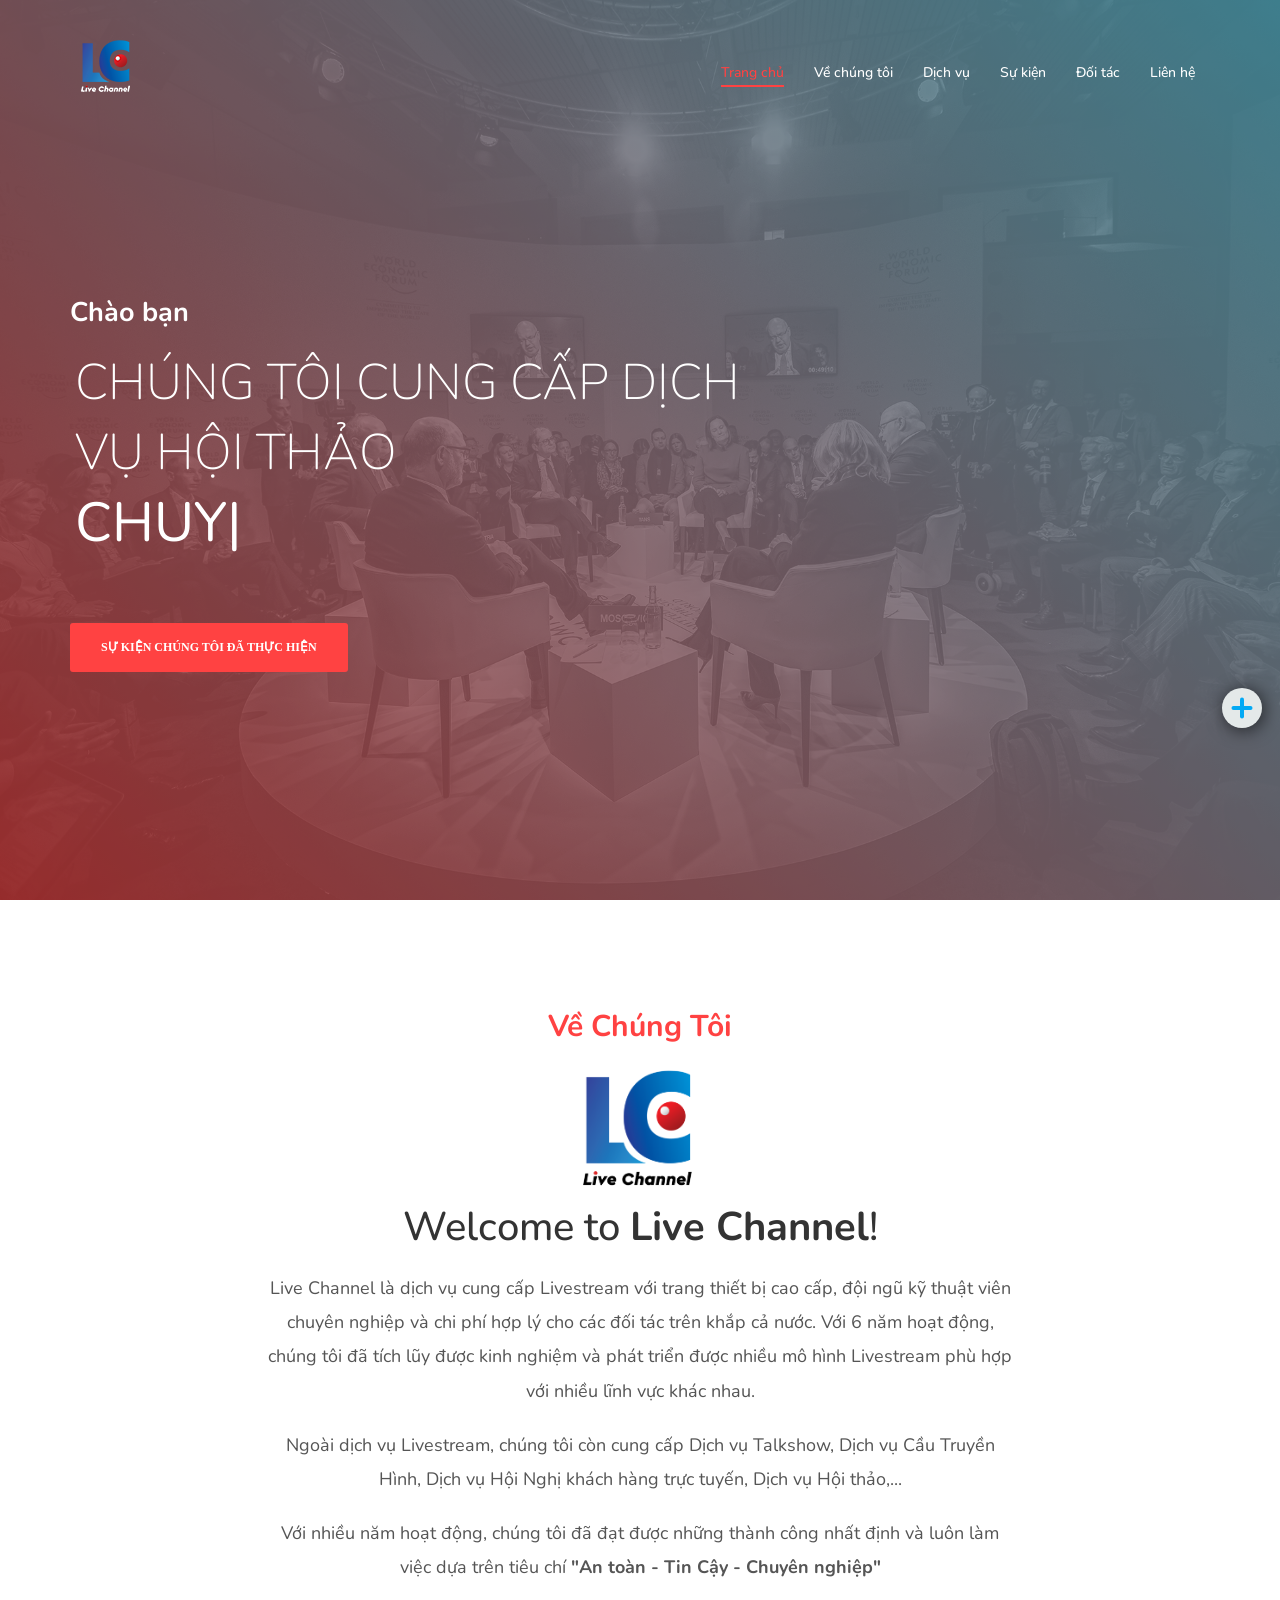
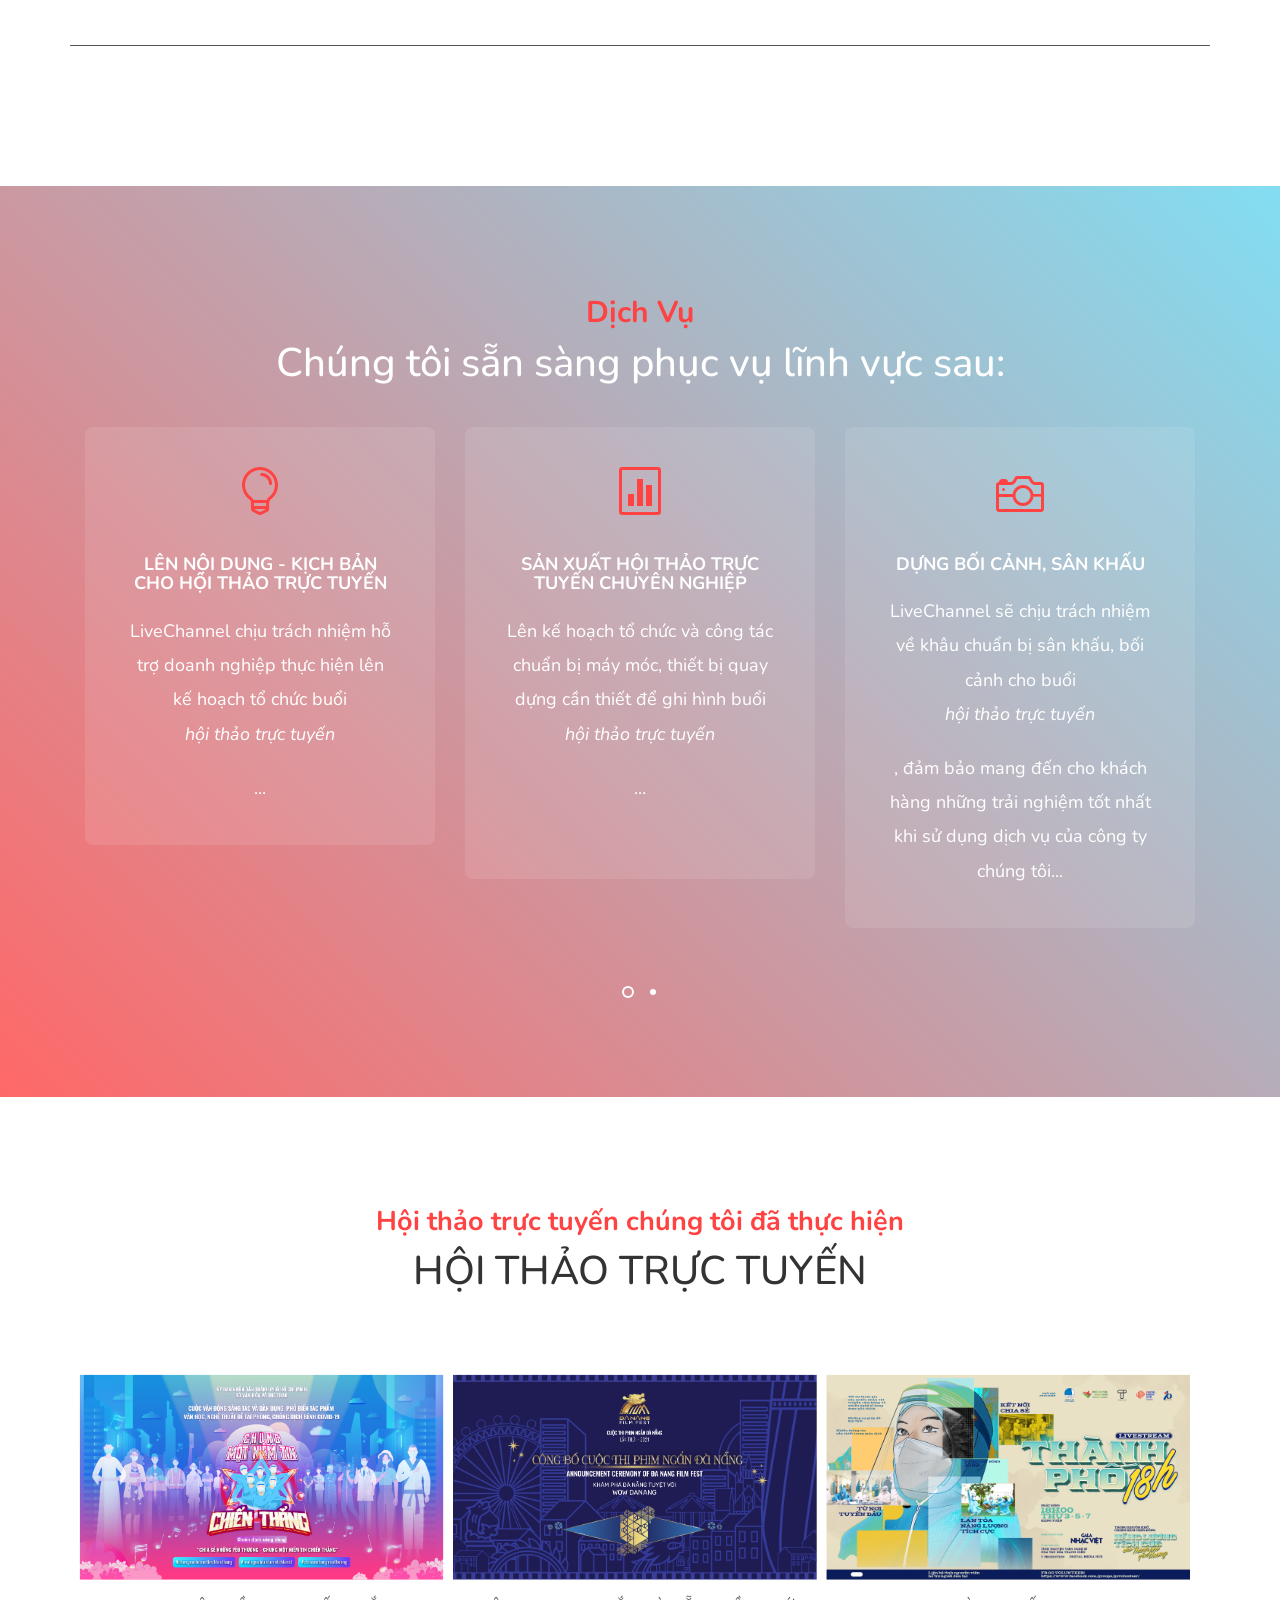
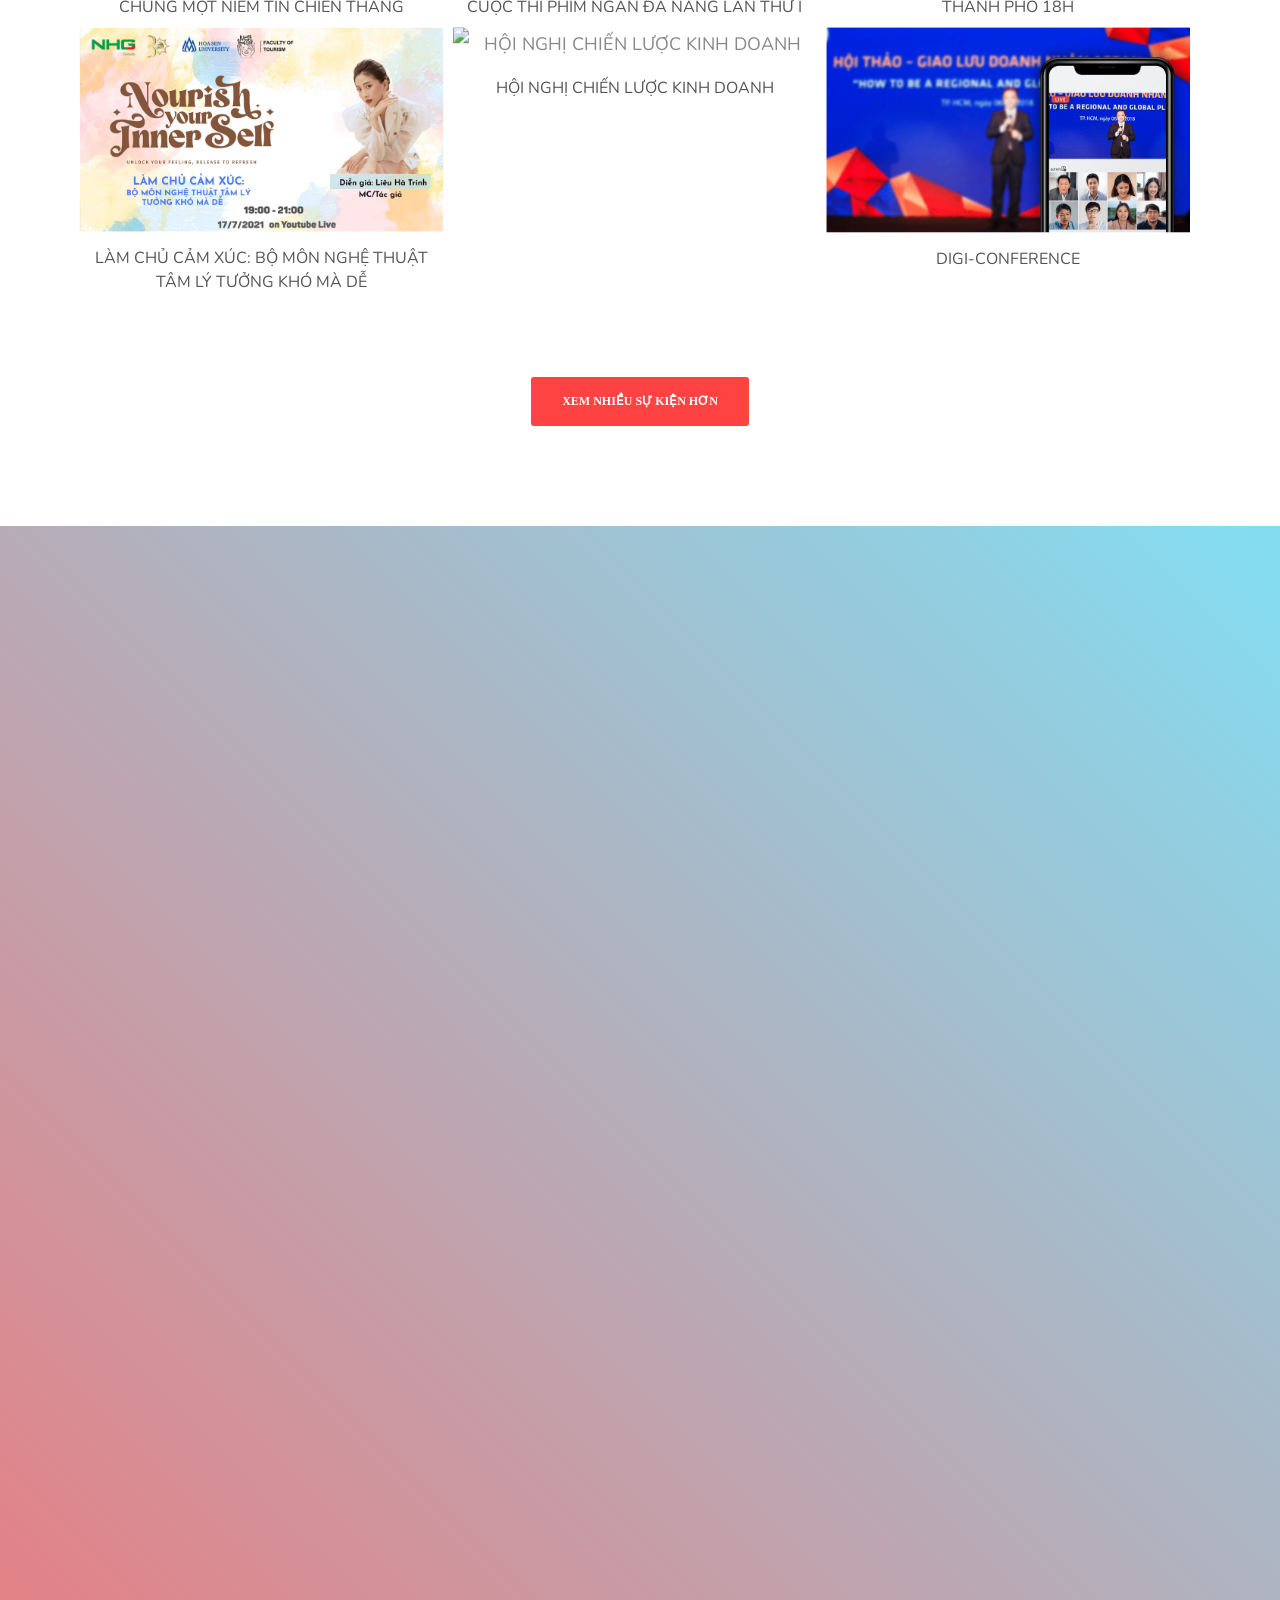
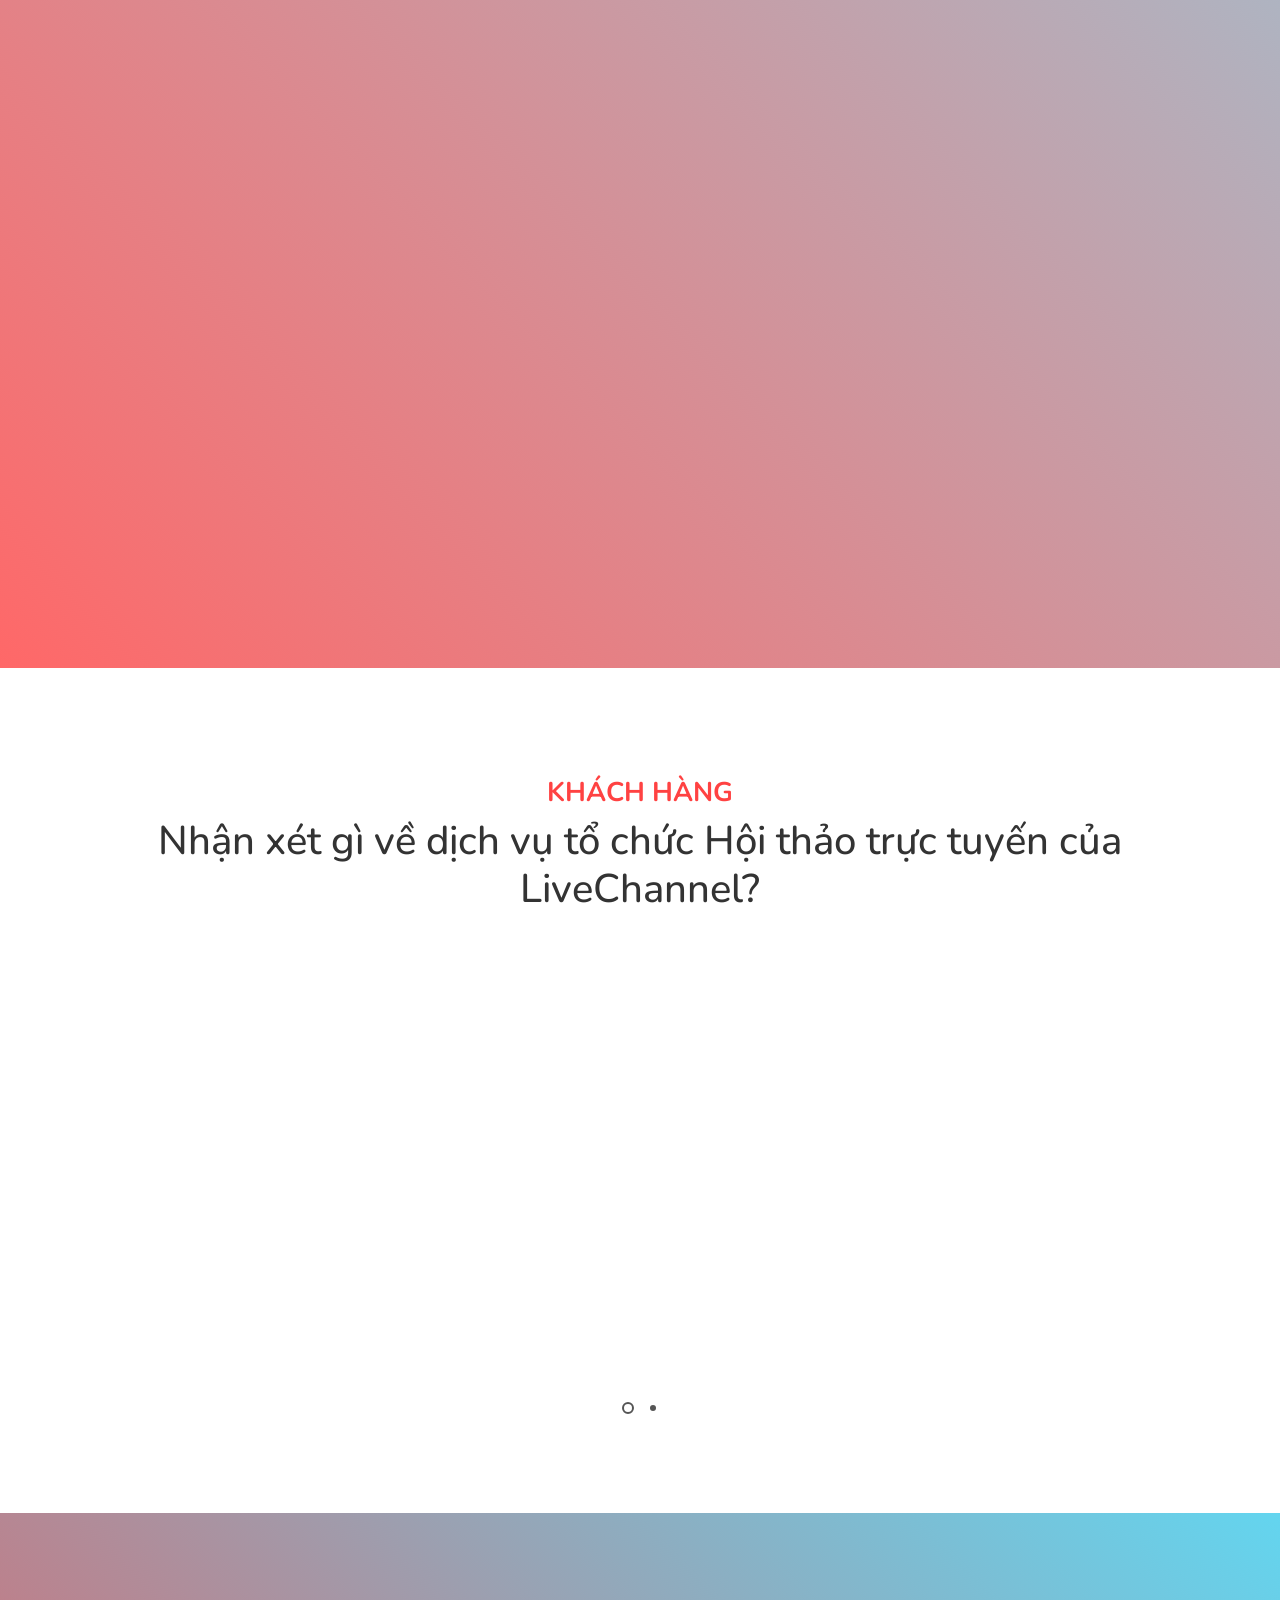
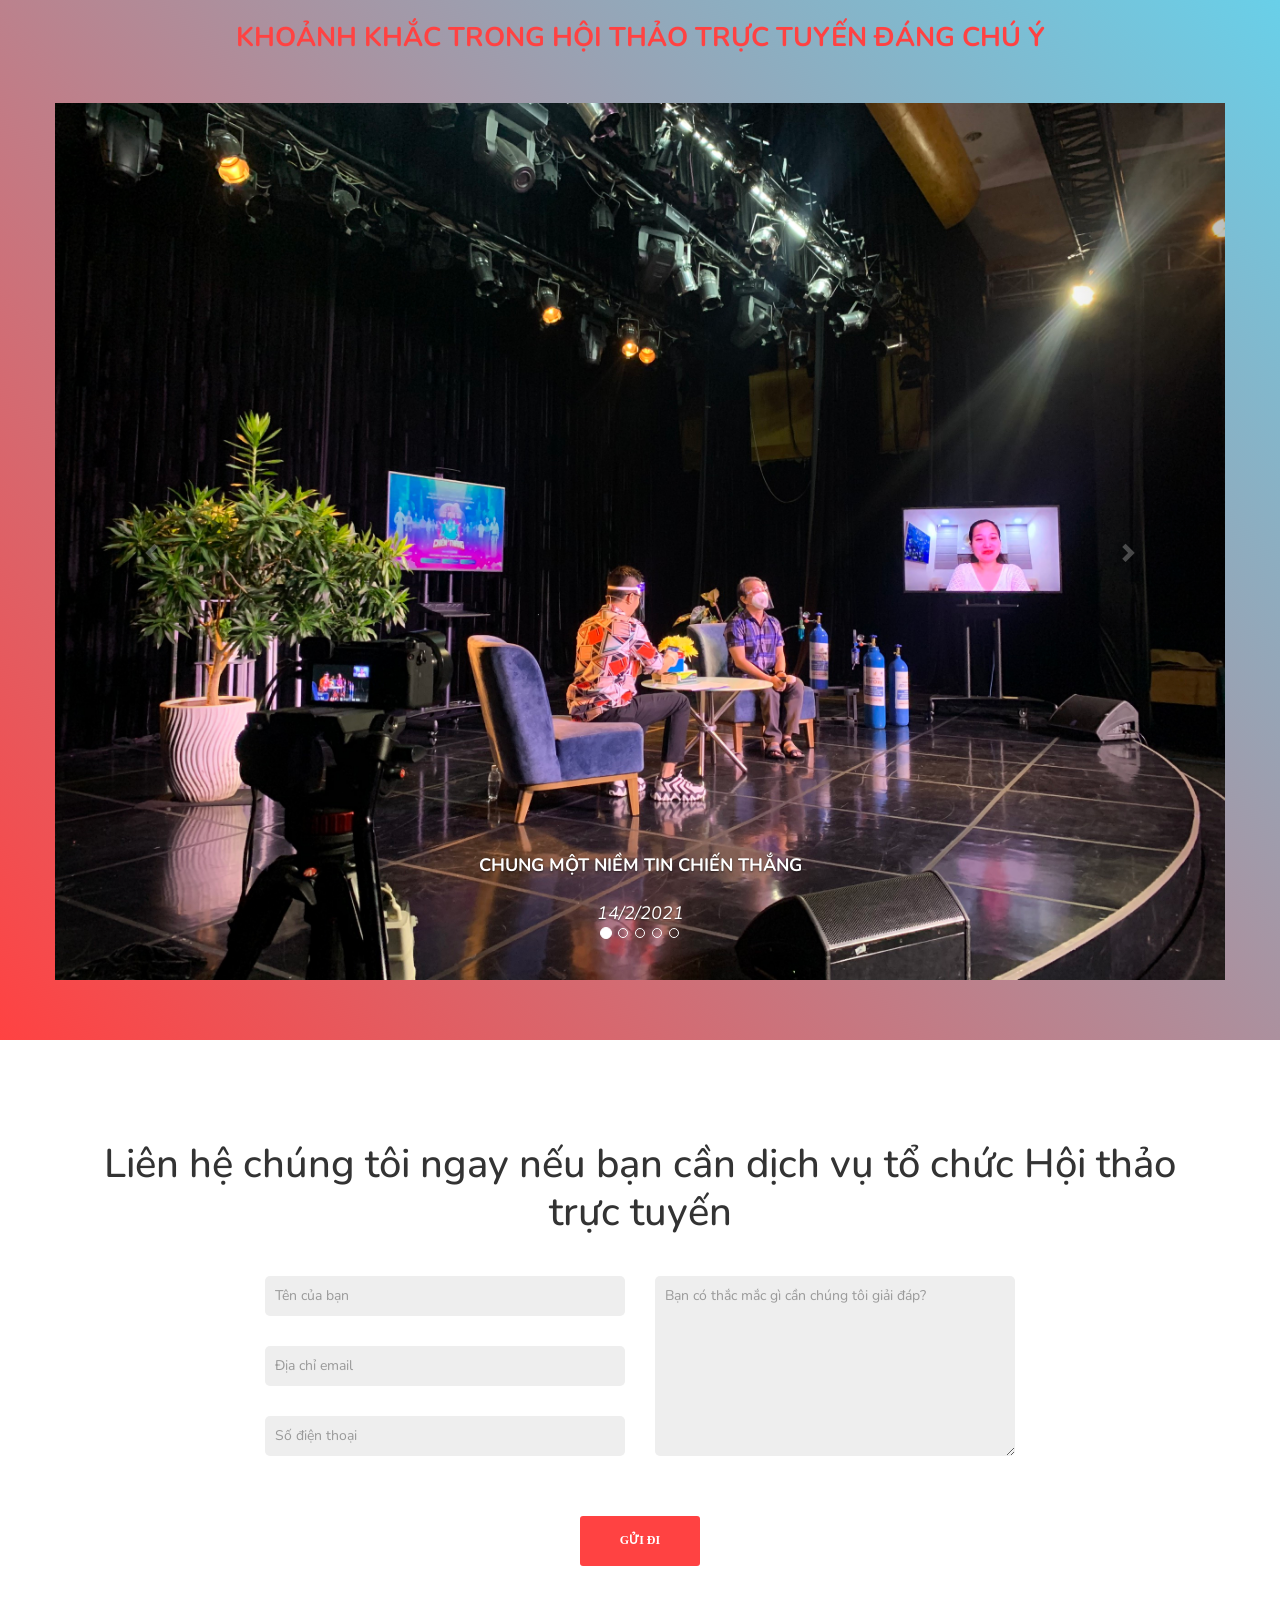
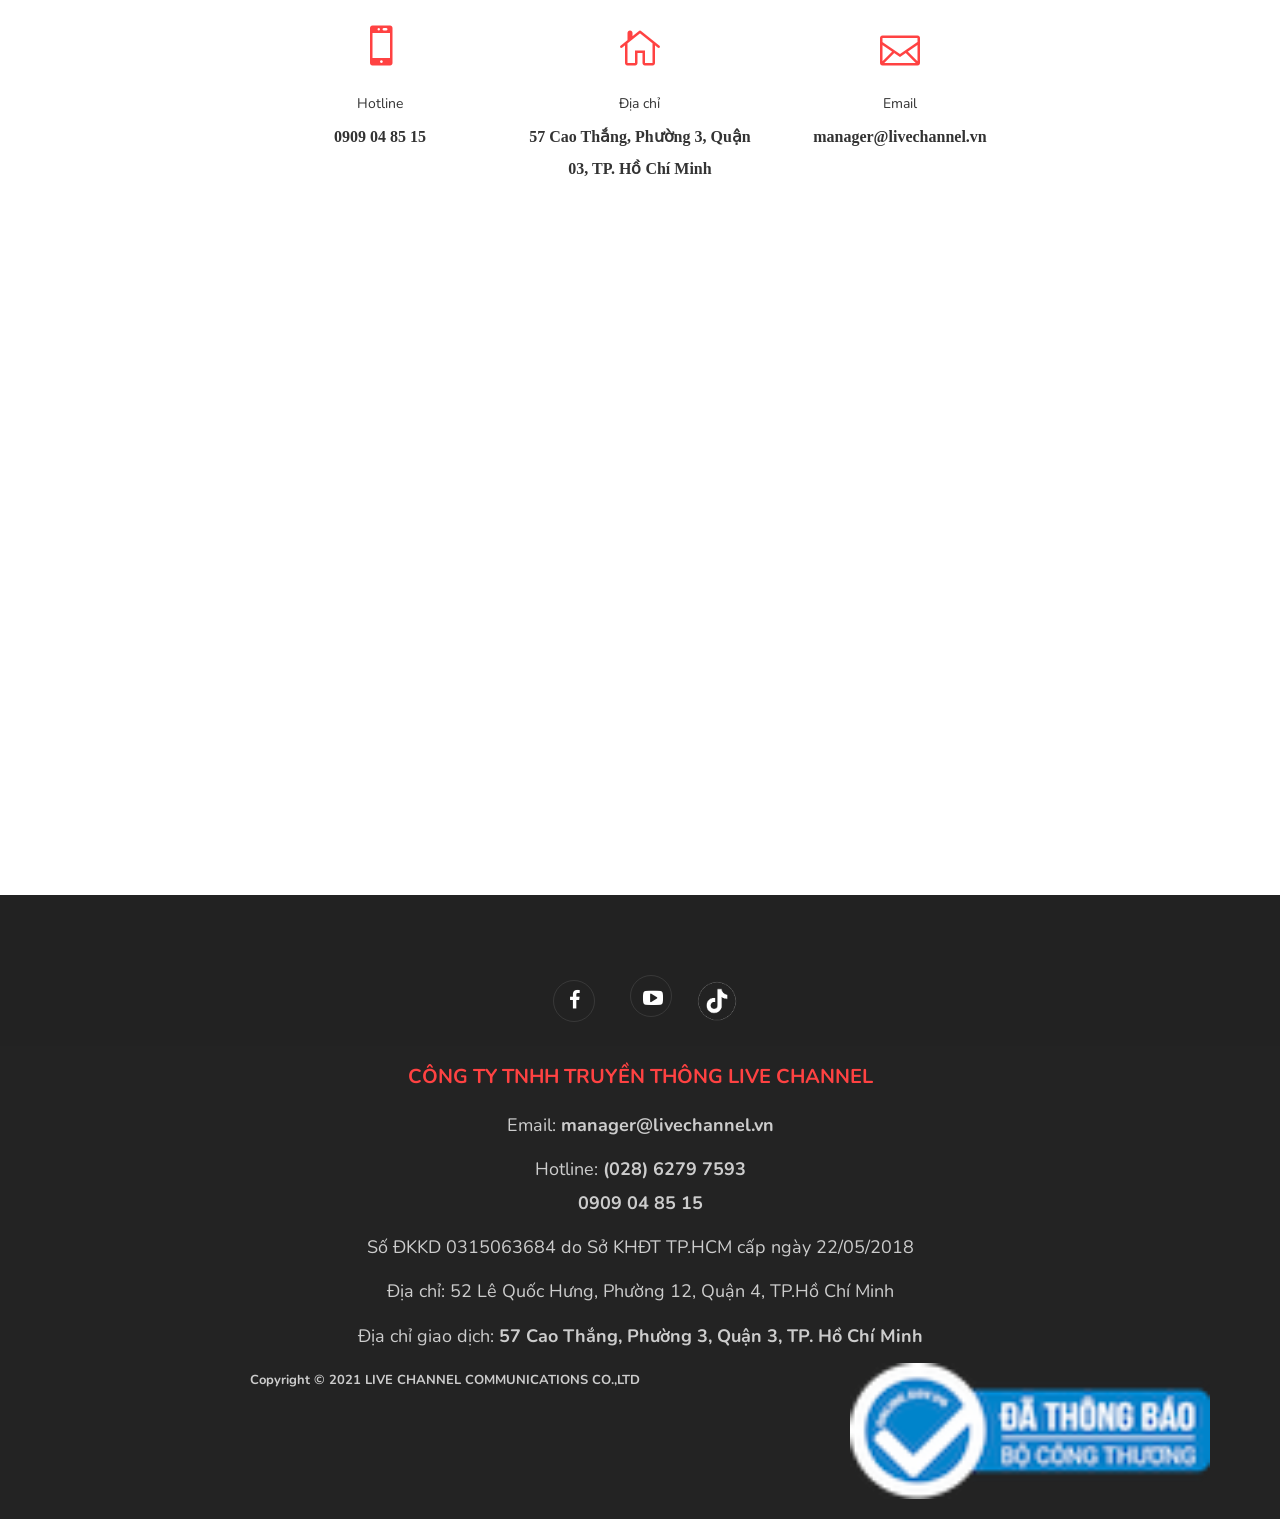
==== commit d209e398: "update chatbot & icon" ====
--- a/index.html
+++ b/index.html
@@ -704,8 +704,7 @@
                         <div class="social-icons big">
                             <a target="_blank" href="https://www.facebook.com/livechannel.vn"><i
                                     class="fa fa-facebook fa-lg"></i></a>
-                            <a target="_blank" href="https://www.youtube.com/c/livechannelvn"><i
-                                    class="fa fa-youtube"></i></a>
+                            <a target="_blank" href="https://www.youtube.com/c/livechannelvn"><i class="fa fa-youtube-play" aria-hidden="true"></i></a>
                             <!-- <a href="#"><i class="fa fa-skype fa-lg"></i></a> -->
                             <a target="_blank" href="https://livechannel.vn/"><img style="height: 50px; width: 50px;" src="/images/ui/tiktok-white.png" alt="ivechannel trang chu"></a>
                         </div>
@@ -752,13 +751,41 @@
 
         <input type="checkbox" id="socialCheckbox" />
         <div class="share-container">
-          <div class="social-button facebook"></div>
-          <div class="social-button youtube"></div>
-          <div class="social-button tiktok"></div>
+            <div class="social-button facebook"><a class="sub-btshare" href="https://www.facebook.com/livechannel.vn"></a></div>
+            <div class="social-button youtube"><a class="sub-btshare" href="https://www.youtube.com/c/livechannelvn"></a></div>
+            <div class="social-button tiktok"><a class="sub-btshare" href="https://vt.tiktok.com/ZSeRMnjow/"></a></div> 
           <label for="socialCheckbox" class="social-check-label"></label>
         </div>
 
     </div>
+
+    <!-- Messenger Plugin chat Code -->
+    <div id="fb-root"></div>
+
+    <!-- Your Plugin chat code -->
+    <div id="fb-customer-chat" class="fb-customerchat">
+    </div>
+
+    <script>
+      var chatbox = document.getElementById('fb-customer-chat');
+      chatbox.setAttribute("page_id", "432053516998065");
+      chatbox.setAttribute("attribution", "biz_inbox");
+
+      window.fbAsyncInit = function() {
+        FB.init({
+          xfbml            : true,
+          version          : 'v12.0'
+        });
+      };
+
+      (function(d, s, id) {
+        var js, fjs = d.getElementsByTagName(s)[0];
+        if (d.getElementById(id)) return;
+        js = d.createElement(s); js.id = id;
+        js.src = 'https://connect.facebook.net/vi_VN/sdk/xfbml.customerchat.js';
+        fjs.parentNode.insertBefore(js, fjs);
+      }(document, 'script', 'facebook-jssdk'));
+    </script>
 
 
 
--- a/css/dieuCustom.css
+++ b/css/dieuCustom.css
@@ -106,6 +106,14 @@
     height: 2500px;
     width: 2500px; }
 
+.sub-btshare {
+  height: 75%;
+  width: 75%;
+  margin: 10px;
+  padding: 15px;
+  border-radius: 30px;
+  display: block; }
+
 @media screen and (max-width: 800px) {
   #socialCheckbox:checked ~ .expander {
     height: 1200px;
